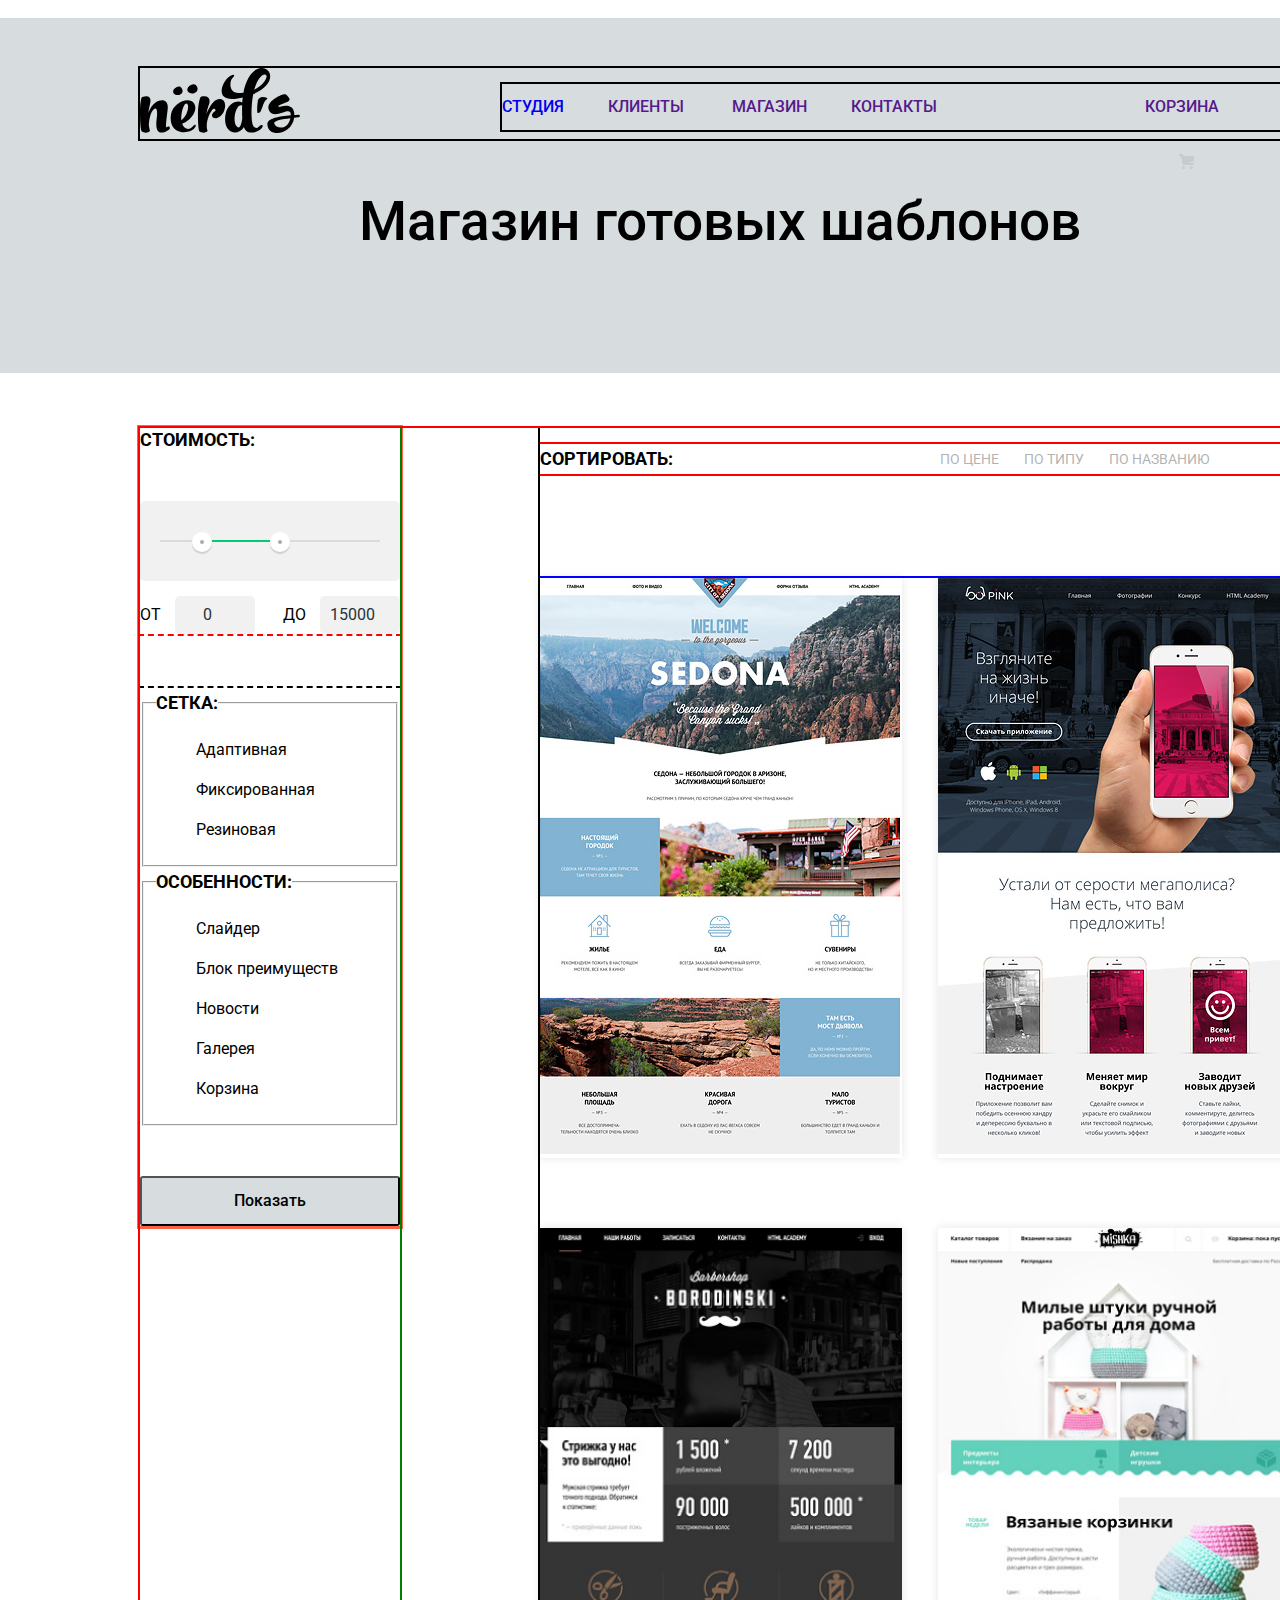
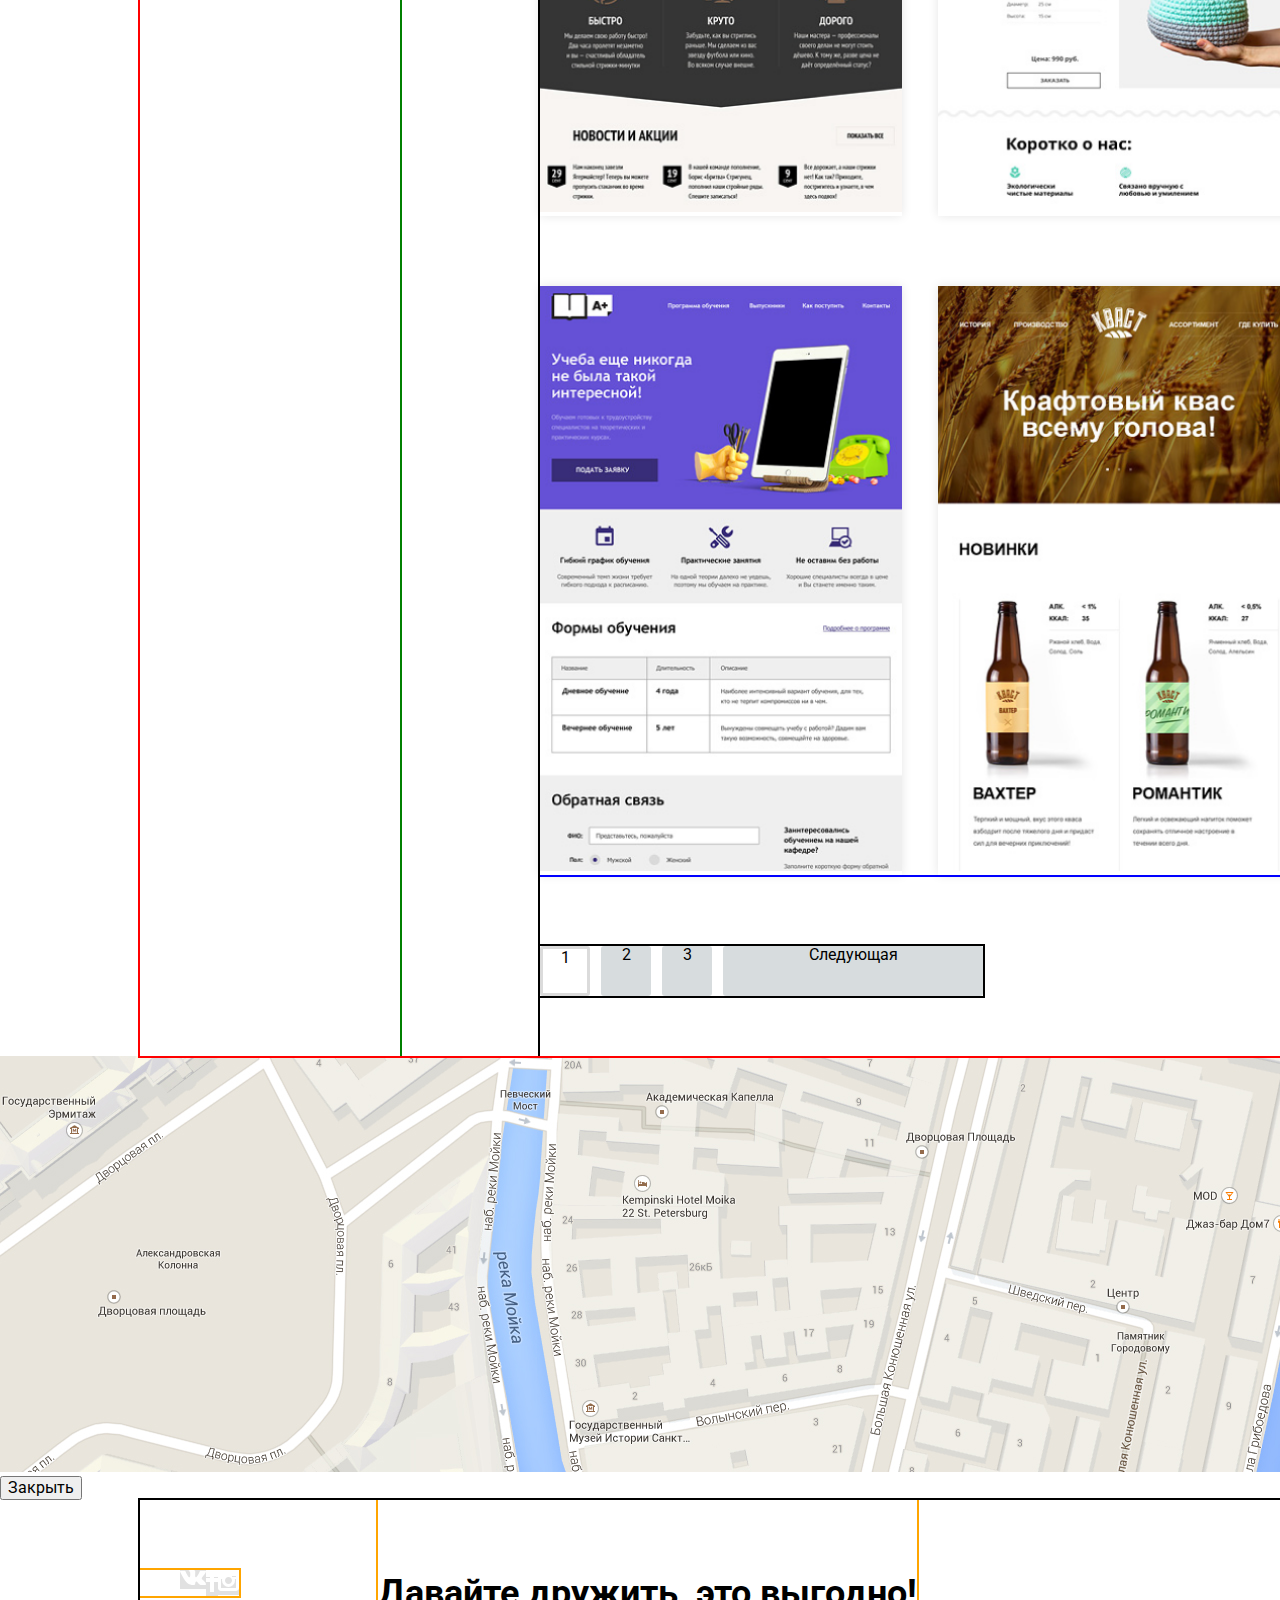
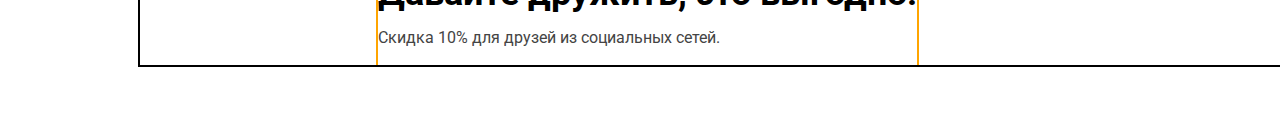
==== inner.html @ 13227fea "grids2906" ====
<!DOCTYPE html>
<html class="page" lang="ru">

<head>
  <meta charset="utf-8">
  <meta name="viewport" content="width=device-width, initial-scale=1">
  <title>HTML Academy: Nerds</title>
  <link href="https://fonts.googleapis.com/css2?family=Roboto+Condensed:ital,wght@0,300;0,700;1,300;1,700&display=swap" rel="stylesheet"> 
  <link href="https://fonts.googleapis.com/css2?family=Roboto+Condensed:ital,wght@0,300;0,700;1,300;1,700&family=Roboto:ital,wght@0,100;0,300;0,400;0,500;0,700;0,900;1,100;1,300;1,400;1,500;1,700;1,900&display=swap" rel="stylesheet"> 
  <link href="normalize.css/normalize.css" rel="stylesheet">
  <link href="css/style.css" rel="stylesheet">
</head>

<body class="page-body">
  <header class="inner-main-header">
    <nav class="main-navigation">
      <a class="logo">
        <img src="img/nerds-logo.svg" width="160px" height="65px" alt="Логотип Nerds">
      </a>
      <ul class="site-navigation">
        <li>
          <a href="#" class="main-menu-items">Студия</a>
        </li>
        <li>
          <a href="" class="main-menu-items margin44">Клиенты</a>
        </li>
        <li>
          <a href="" class="main-menu-items margin48">Магазин</a>
        </li>
        <li>
          <a href="" class="main-menu-items margin44">Контакты</a>
        </li>
        <li>
          <a href="" class="main-menu-items cart margin208">Корзина</a>
        </li>
      </ul>
    </nav>
    <p class="header-item">Магазин готовых шаблонов</p>
  </header>

  <main>
    <h1 class="visually-hidden">Каталог</h1>
    <div class="page-catalog">

      <section class="filter">

        <h2 class="visually-hidden">Фильтр</h2>

        <div class="filter-container">

          <div class="range-form">

            <form method="get" action="https://echo.htmlacademy.ru">
              <fieldset class="range-item">
                <legend>Стоимость:</legend>
                <div class="range-filter">
                  <div class="range-controls">
                    <div class="scale">
                      <div class="bar" style="
               width: 30%;
               margin-left: 20%
             "></div>
                    </div>
                    <div class="toggle toggle-min" tabindex="0" style="
             left: 20%
           "></div>
                    <div class="toggle toggle-max" tabindex="0" style="
             left: 50%
           "></div>
                  </div>
                  <div class="price-controls">
                    <label class="min-price">
                      от <input type="number" name="min-price" value="0">
                    </label>
                    <label class="max-price">
                      до <input type="number" name="max-price" value="15000">
                    </label>
                  </div>
                </div>
              </fieldset>
            </form>
          </div> <!-- range-form -->



          <div class="grid-features">
            <form action="https://echo.htmlacademy.ru" method="get">
              <fieldset>
                <legend class="filter-name">Сетка:</legend>
                <ul class="filter-list filter-list-radio">
                  <li class="filter-option">
                    <input type="radio" name="grid" value="adaptive" id="adaptive" class="filter-item filter-input-radio" checked>
                    <label for="adaptive">Адаптивная</label>
                  </li>
                  <li class="filter-option">
                    <input type="radio" name="grid" value="fixed" id="fixed" class="filter-item filter-input-radio">
                    <label for="fixed">Фиксированная</label>
                  </li>
                  <li class="filter-option">
                    <input type="radio" name="grid" value="liquid" id="liquid" class="filter-item filter-input-radio">
                    <label for="liquid">Резиновая</label>
                </ul>
              </fieldset>
              <fieldset>
                <legend class="filter-name">Особенности:</legend>
                <ul class="filter-list filter-list-checkbox">
                  <li class="filter-option">
                    <input type="checkbox" name="features" value="slider" id="slider" class="filter-item filter-input-checkbox" checked>
                    <label for="slider">Слайдер</label>
                  </li>
                  <li class="filter-option">
                    <input type="checkbox" name="features" value="array-of-benefits" id="array-of-benefits" class="filter-item filter-input-checkbox">
                    <label for="array-of-benefits">Блок преимуществ</label>
                  </li>
                  <li class="filter-option">
                    <input type="checkbox" name="features" value="news" id="news" class="filter-item filter-input-checkbox" checked>
                    <label for="news">Новости</label>
                  </li>
                  <li class="filter-option">
                    <input type="checkbox" name="features" value="gallery" id="gallery" class="filter-item filter-input-checkbox">
                    <label for="gallery">Галерея</label>
                  </li>
                  <li class="filter-option">
                    <input type="checkbox" name="features" value="cart" id="cart" class="filter-item filter-input-checkbox">
                    <label for="cart">Корзина</label>
                  </li>
                </ul>
              </fieldset>
              <button type="submit" class="filter-btn">Показать</button>
            </form>

          </div> <!-- grid-features -->


        </div> <!-- filter container -->

      </section> <!-- filter -->





      <section class="catalog-results">



        <ul class="sort-by">
          <li>
            <p class="sorting">Сортировать:</p>
          </li>
          <li><a class="sort-by-item">По цене</a></li>
          <li><a class="sort-by-item">По типу</a></li>
          <li><a class="sort-by-item">По названию</a></li>
        </ul>





        <ul class="catalog-list">
          <li class="catalog-item">
            <img src="img/img-sedona-catalog.png" width="360px" height="576px" alt="Логотип Sedona">
          </li>
          <li class="catalog-item">
            <img src="img/img-pink-catalog.png" width="358px" height="576px" alt="Логотип Pink">
          </li>
          <li class="catalog-item">
            <img src="img/img-barbershop-catalog.png" width="364px" height="582px" alt="Логотип Barbershop">
          </li>
          <li class="catalog-item">
            <img src="img/img-mishka-catalog.png" width="362px" height="580px" alt="Логотип Mishka">
          </li>
          <li class="catalog-item">
            <img src="img/img-aplus-catalog.png" width="364px" height="582px" alt="Логотип Aplus">
          </li>
          <li class="catalog-item">
            <img src="img/img-kvast-catalog.png" width="362px" height="580px" alt="Логотип Kvast">
          </li>
        </ul>






        <ul class="pagination-list">
          <li>
            <a href="#" class="pagination-item-current">1</a>
          </li>
          <li>
            <a href="#" class="pagination-item">2</a>
          </li>
          <li>
            <a href="#" class="pagination-item">3</a>
          </li>
          <li>
            <a href="#" class="pagination-item-next">Следующая</a>
          </li>
        </ul>



      </section> <!-- catalog results -->

    </div> <!-- page catalog -->



    <h2 class="visually-hidden">Как до нас добраться (карта)</h2>
    <img src="img/map 1.png" width="1440" height="416" alt="191186, Санкт-Петербург, ул. Б. Конюшенная ул., дом 19/8">
    <button type="button">Закрыть</button>
    </section>
  </main>
  <footer>
    <div class="container-footer">
      <div>
        <ul class="social-nets">
          <li>
            <a href="" class="social-button">
              <img src="img/vk-icon.svg" width="26px" height="15px" alt="VK">
            </a>
          </li>
          <li>
            <a href="" class="social-button">
              <img src="img/fb-icon.svg" width="12px" height="22px" alt="FB">
            </a>
          </li>
          <li>
            <a href="" class="social-button">
              <img src="img/insta-icon.svg" width="21px" height="21px" alt="INST">
            </a>
          </li>
        </ul>
      </div>
      <div class="promo-taglines">
        <p class="footer-tagline">Давайте дружить, это выгодно!</p>
        <p class="footer-promo">Скидка 10% для друзей из социальных сетей.</p>
      </div>
    </div>
  </footer>

  <!-- <div>
    <button type="button" class="close-btn">x</button>
    <form action="https://echo.htmlacademy.ru" method="post">
      <p class="appointment-item">
        <label for="name">Ваше имя:</label>
        <input type="text" id="name" name="name" placeholder="Имя Фамилия">
      </p>
      <p>
        <label for="email">Ваш e-mail:</label>
        <input type="email" id="email" name="email" placeholder="email@example.com">
      </p>
      <p>
        <label for="letter">Текст письма:</label>
        <textarea id="letter" name="letter" placeholder="В свободной форме" rows="5" cols="5"></textarea>
      </p>
      <button type="submit">Отправить</button>
    </form>
  </div> -->
</body>

</html>
---- css/style.css ----
:root {
  --basic-red: #FB565A;
  --red: #E74246;
  --dark-red: #D7373B;
  --basic-green: #00CA74;
  --green: #00BC6C;
  --dark-green: #00AA62;
  --basic-yellow: #EFC84A;
  --yellow: #EAB534;
  --dark-yellow: #E5A722;
  --white: #FFFFFF;
  --black: #000000;
  --antracit: #283136;
  --basic-grey: #EEEEEE;
  --grey: #DFDFDF;
  --basic-grey: #D7DCDE;
  --dark-grey: #D5D5D5;
  --telegrey: #888888;
  --light-grey: #E1E1E1;
  --silver: #B4B9BB;
  --super-grey: #DBDBDB;
  --dark-blue: #444444;
  --perlamutr: #A6A6A6;
}

body {
  min-width: 1280px;
  margin: 0;
  padding: 0;
  font-family: "Roboto", "Arial", sans-serif;
  font-size: 16px;
  line-height: 18px;
  color: var(--black);
  background-color: var(--white);
}

a {
  text-decoration: none;
}

img {
  max-width: 100%;
  height: auto;
}

footer {
  height: 217px;
  width: 1440px;
}

.page-body {
  min-height: 100%;
  display: grid;
  grid-template-rows: min-content 1fr min-content;
  align-content: start;
  outline: 2px solid green;
  ;
}

.main-header {
  background-color: var(--basic-grey);
  height: 114px;
}

.main-navigation {
  display: flex;
  outline: 2px solid black;
  margin-left: 140px;
  margin-top: 50px;
  max-width: 1160px;
}

.logo {
  width: 160px;
  height: 65px;
  align-self: flex-start;
}

.logo:active {
  opacity: 0.3;
}

.site-navigation {
  list-style: none;
  display: flex;
  width: 798px;
  margin-left: 202px;
  margin-bottom: 9px;
  outline: 2px solid black;
  padding: 0px;
}

.inner-main-header {
  background-color: var(--basic-grey);
  width: 1440px;
  height: 355px;
}

.main-menu-items {
  line-height: 30px;
  text-transform: uppercase;
  font-weight: 500;
  display: block;
  padding-top: 8px;
  padding-bottom: 8px;
}

.main-menu-items:hover {
  line-height: 30px;
  text-transform: uppercase;
  font-weight: 500;
  color: var(--basic-red);
}

.main-menu-items:active {
  line-height: 30px;
  text-transform: uppercase;
  font-weight: 500;
  opacity: 0.3;
}

.main-menu-current: {
  line-height: 30px;
  text-transform: uppercase;
  font-weight: 500;
  border-bottom: 2px solid var(--basic-red);
}

.about-company-btn {
  text-align: center;
  display: inline-block;
  width: 240px;
  height: 50px;
  text-transform: uppercase;
  color: var(--white);
  background: var(--basic-red);
  border-radius: 3px;
}

.about-company-btn:hover {
  background: var(--red);
}

.about-company-btn:active {
  background: var(--dark-red);
}

.main-wrapper {
  background-color: var(--basic-grey);
}

.principle-description {
  outline: 1px solid red;
}

.company-slider {
  background: var(--basic-grey);
  display: flex;
  justify-content: space-between;
  outline: 2px solid green;
  margin-left: 140px;
  max-width: 1160px;
}

.products {
  max-width: 1160px;
  margin-left: 140px;
  margin-top: 80px;
}

.product-list {
  display: grid;
  grid-template-columns: 1fr 1fr 1fr;
  list-style: none;
  column-gap: 100px;
  outline: 1px solid red;
  padding: 0px;
}

.product-item {
  display: flex;
  flex-direction: column;
  outline: 1px solid blue;
  max-width: 300px;
}

.order-site-btn {
  display: inline-block;
  width: 160px;
  height: 50px;
  text-align: center;
  text-transform: uppercase;
  color: var(--white);
  background: var(--basic-red);
  border-radius: 3px;
}

.order-site-btn:hover {
  background: var(--red);
}

.order-site-btn:active {
  background: var(--dark-red);
}

.order-application-btn {
  display: inline-block;
  width: 160px;
  height: 50px;
  text-align: center;
  text-transform: uppercase;
  color: var(--white);
  background: var(--basic-green);
  border-radius: 3px;
}

.order-application-btn:hover {
  background: var(--green);
}

.order-application-btn:active {
  background: var(--dark-green);
}

.order-presentation-btn {
  display: inline-block;
  width: 160px;
  height: 50px;
  text-align: center;
  text-transform: uppercase;
  color: var(--white);
  background: var(--basic-yellow);
  border-radius: 3px;
}

.order-presentation-btn:hover {
  background: var(--yellow);
}

.order-presentation-btn:active {
  background: var(--dark-yellow);
}

.social-button {
  width: 181px;
  height: 181px;
  background: var(--light-grey);
}

.social-button:hover {
  background: var(--red);
}

.social-button:active {
  background: var(--dark-red);
}

.close-btn {
  background: var(--basic-red);
  opacity: 0.6;
}

.close-btn:hover {
  background: var(--basic-red);
}

.close-btn:active {
  background: var(--basic-red);
  opacity: 0.3;
}

.appointment-item input {
  background-color: var(--white);
  border: 2px solid var(--basic-grey);
  border-radius: 3px;
}

.appointment-item input:hover {
  border-color: var(--silver);
}

.appointment-item input:focus {
  border-color: var(--black);
}

.appointment-item input:invalid {
  border-color: var(--red);
  color: var(--red);
}

.filter-btn {
  background-color: var(--basic-grey);
  border-radius: 3px;
  display: inline-block;
  width: 260px;
  height: 50px;
  margin-top: 50px;
  border-radius: 3px;
  font-weight: 500;
  font-size: 16px;
  line-height: 18px;
}

.filter-btn:hover {
  background-color: var(--grey);
  border-radius: 3px;
}

.filter-btn:active {
  background-color: var(--dark-grey);
  border-radius: 3px;
  opacity: 0.3;
}

.filter-item {
  font-size: 16px;
  line-height: 20px;
  color: var(--antracit);
  opacity: 0.6;
  display: none;
}

.filter-item:hover {
  color: var(--antracit);
}

/* когда заблокировано поле */
.filter-item:invalid {
  color: var(--antracit);
  opacity: 0.3;
}

.pagination-list {
  list-style: none;
  display: flex;
  width: 443px;
  outline: 2px solid black;
  padding: 0px;
  margin-bottom: 60px;
}

.pagination-item-current {
  background-color: var(--white);
  border: 3px solid var(--super-grey);
  border-radius: 3px;
  display: inline-block;
  width: 44px;
  height: 44px;
  margin-right: 11px;
  color: var(--black);
  text-align: center;
}

.pagination-item {
  background-color: var(--basic-grey);
  border-radius: 3px;
  display: inline-block;
  width: 50px;
  height: 50px;
  margin-right: 11px;
  color: var(--black);
  text-align: center;
}

.pagination-item-next {
  background-color: var(--basic-grey);
  border-radius: 3px;
  display: inline-block;
  height: 50px;
  width: 260px;
  color: var(--black);
  text-align: center;
}

.pagination-item-next:hover {
  background-color: var(--grey);
  border-radius: 3px;
}

.pagination-item-next:active {
  background-color: var(--dark-grey);
  border-radius: 3px;
  opacity: 0.3;
}

.pagination-item:hover {
  background-color: var(--grey);
  border-radius: 3px;
}

.pagination-item:active {
  background-color: var(--dark-grey);
  border-radius: 3px;
  opacity: 0.3;
}

.sort-by {
  list-style: none;
  display: flex;
  height: 30px;
  align-items: center;
  outline: 2px solid red;
  padding: 0px;
  margin-bottom: 88px;
  width: 760px;
}

.sort-by li:nth-of-type(2) {
  margin-left: 266px;
  margin-right: 25px;
}

.sort-by li:nth-of-type(3) {
  margin-right: 25px;
}

.sorting {
  display: inline-block;
  font-weight: bold;
  font-size: 18px;
  line-height: 30px;
  display: inline-block;
  text-transform: uppercase;
  width: 134px;
  height: 30px;
  vertical-align: center;
}

.sort-by-item {
  font-size: 14px;
  line-height: 18px;
  text-transform: uppercase;
  opacity: 0.3;
  display: inline-block;
}

.sort-by-item:hover {
  opacity: 0.6;
}

.sort-by-item:active {
  opacity: 0;
}

.visually-hidden {
  display: none;
}

.principles {
  font-weight: 500;
  font-size: 55px;
  line-height: 55px;
}

.tagline {
  color: var(--antracit);
  font-size: 16px;
  line-height: 40px;
}

.product-type {
  font-weight: bold;
  font-size: 24px;
  line-height: 30px;
  text-transform: uppercase;
}

.about-company {
  font-weight: 500;
  font-size: 45px;
  line-height: 45px;
  margin-top: 34px;
  margin-bottom: 32px;
}

.services {
  font-weight: bold;
  font-size: 16px;
  line-height: 24px;
  text-transform: uppercase;
  margin-top: 40px;
  margin-bottom: 23px;
}

.approach {
  font-weight: bold;
  font-size: 16px;
  line-height: 24px;
  text-transform: uppercase;
  text-align: center;
  margin-top: 37px;
  margin-bottom: 31px;
}

.figure {
  font-weight: bold;
  font-size: 45px;
  line-height: 64px;
}

.percent {
  font-weight: bold;
  font-size: 26px;
  line-height: 40px;
}

.footer-tagline {
  font-weight: bold;
  font-size: 36px;
  line-height: 36px;
  margin-top: 75px;
  margin-bottom: 8px;
}

.footer-promo {
  color: var(--dark-blue);
  font-size: 16px;
  line-height: 22px;
}

.header-item {
  font-weight: 500;
  font-size: 55px;
  line-height: 55px;
  text-align: center;
  margin-bottom: 108px;
}

.filter-name {
  font-weight: bold;
  font-size: 18px;
  line-height: 30px;
  text-transform: uppercase;
}

.margin44 {
  margin-left: 44px;
}

.margin48 {
  margin-left: 48px;
}

.cart {
  margin-left: 208px;
  position: relative;
}

.cart::before {
  content: url("../img/cart-icon.svg");
  position: absolute;
  width: 15px;
  height: 15px;
  background-repeat: no-repeat;
  background-position: 0 0;
  /* background: var(--perlamutr); */
  top: 65px;
  right: 25px;
  opacity: 0.3;
}

.index-columns {
  display: grid;
  list-style: none;
  column-gap: 149px;
  grid-template-columns: 651px 360px;
  outline: 2px solid black;
  margin-left: 140px;
  margin-top: 121px;
  width: 1160px;
  height: 486px;
}

.company-data {
  outline: 2px solid black;
}

.approach {
  font-weight: bold;
  font-size: 16px;
  line-height: 24px;
  text-transform: uppercase;
  text-align: center;
  margin-top: 37px;
  margin-bottom: 31px;
}

.feature-items {
  display: flex;
  justify-content: space-between;
  list-style: none;
  outline: 2px solid orange;
  padding: 0px;
}

.approach-items {
  display: flex;
  flex-direction: column;
  text-align: left;
  color: var(--antracit);
  font-size: 16px;
  line-height: 18px;
  outline: 2px solid brown;
}

.percent {
  vertical-align: top;
}

.tagline-list {
  list-style: none;
}

.logo-list {
  list-style: none;
  display: grid;
  grid-template-columns: 279px 298px 298px 279px;
  margin-left: 140px;
  margin-bottom: 80px;
  max-width: 1160px;
  height: 180px;
  outline: 2px solid red;
  padding: 0px;
}

.academy-logo {
  margin-top: 63px;
  margin-left: 32px;
}

.barbershop-logo {
  margin-top: 46px;
  margin-left: 95px;
}

.pink-logo {
  margin-top: 65px;
  margin-left: 104px;
}

.mishka-logo {
  margin-top: 52px;
  margin-left: 120px;
}

.container-footer {
  display: flex;
  outline: 2px solid black;
  margin-left: 140px;
  align-items: center;
}

.social-nets {
  display: flex;
  list-style: none;
  outline: 2px solid orange;
  justify-content: flex-start;
}

.promo-taglines {
  outline: 2px solid orange;
  margin-left: 139px;
}

.slider-list {
  list-style: none;
}

.page-catalog {
  display: grid;
  grid-template-columns: 260px 1fr;
  column-gap: 140px;
  outline: 2px solid red;
  margin-left: 140px;
  margin-top: 55px;
  width: 1160px;
}

.filter {
  outline: 2px solid green;
}

.filter-container {
  outline: 3px solid tomato;
  display: flex;
  flex-direction: column;
}

.catalog-results {
  outline: 2px solid black;
  display: flex;
  flex-direction: column;
  padding: 0px;
}

.catalog-list {
  list-style: none;
  display: grid;
  grid-template-columns: 362px 362px;
  column-gap: 36px;
  row-gap: 70px;
  outline: 2px solid blue;
  padding: 0px;
  width: 760px;
  margin-bottom: 55px;
}

.catalog-item {
  background-color: var(--basic-extra-light);
  box-shadow: 0 0 10px rgba(0, 0, 0, 0.1)
}

.range-item {
  margin: 0;
  padding: 0;
  border: none;
  /* Для демонстрации
  width: 260px;
  margin: 50px auto;  */
}

.range-filter {
  width: 260px;
  margin-top: 49px;
}

.range-item legend {
  font-size: 18px;
  line-height: 24px;
  text-transform: uppercase;
  font-weight: 700;
}

.range-controls {
  position: relative;
  height: 41px;
  margin-bottom: 15px;
  padding-top: 39px;
  padding-right: 20px;
  padding-left: 20px;
  background-color: #f1f1f1;
  border-radius: 5px;
}

.scale {
  height: 2px;
  background: #d7dcde;
}

.bar {
  width: 70%;
  height: 2px;
  background: #00ca74;
}

.toggle {
  position: absolute;
  top: 31px;
  left: 0;
  width: 4px;
  height: 4px;
  padding: 0;
  border: 8px solid #ffffff;
  background-color: #ababab;
  border-radius: 50%;
  box-shadow: 0 2px 1px 0 #cfcfcf;
  cursor: pointer;
}

.toggle-min {
  left: 18px;
}

.toggle-max {
  left: 160px;
}

.price-controls {
  display: flex;
  justify-content: space-between;
}

.price-controls label {
  text-transform: uppercase;
  font-family: "Roboto", "Arial", sans-serif;
  font-size: 16px;
}

.price-controls input {
  width: 60px;
  padding: 10px;
  margin-left: 10px;
  text-align: center;
  color: #283136;
  border: none;
  border-radius: 5px;
  background: #f1f1f1;
  font-family: inherit;
  font-size: inherit;
}

.filter-list {
  list-style: none;
  /* outline: 1px solid red; */
  line-height: 19px;
}

.filter-list-radio {
  display: flex;
  flex-direction: column;
  justify-content: space-between;
  width: 149px;
  height: 99px;
}

.filter-list-checkbox {
  display: flex;
  flex-direction: column;
  justify-content: space-between;
  width: 172px;
  height: 179px;
}

.filter-option label {
  position: relative;
  display: block;
  cursor: pointer;
}

.filter-input-checkbox+label::before {
  background-image: url("img/checkbox-off.svg");
  position: absolute;
  top: 4px;
  left: -13px;
  width: 23px;
  height: 23px;
}

.filter-input-checkbox:checked+label::before {
  background-image: url("img/checkbox-on.svg");
  position: absolute;
  top: 4px;
  left: -13px;
  width: 23px;
  height: 23px;
}

.filter-input-radio+label::before {
  background-image: url("img/radio-off.svg");
  position: absolute;
  top: 4px;
  left: -13px;
  width: 23px;
  height: 23px;
}

.filter-input-radio:checked+label::before {
  background-image: url("img/radio-on.svg");
  position: absolute;
  top: 4px;
  left: -13px;
  width: 23px;
  height: 23px;
}

.values {
  color: var(--antracit);
  font-size: 16px;
  line-height: 24px;
}

.range-form {
  outline: 2px dashed red;
  margin-bottom: 54px;
}

.grid-features {
  outline: 2px dashed black;
}
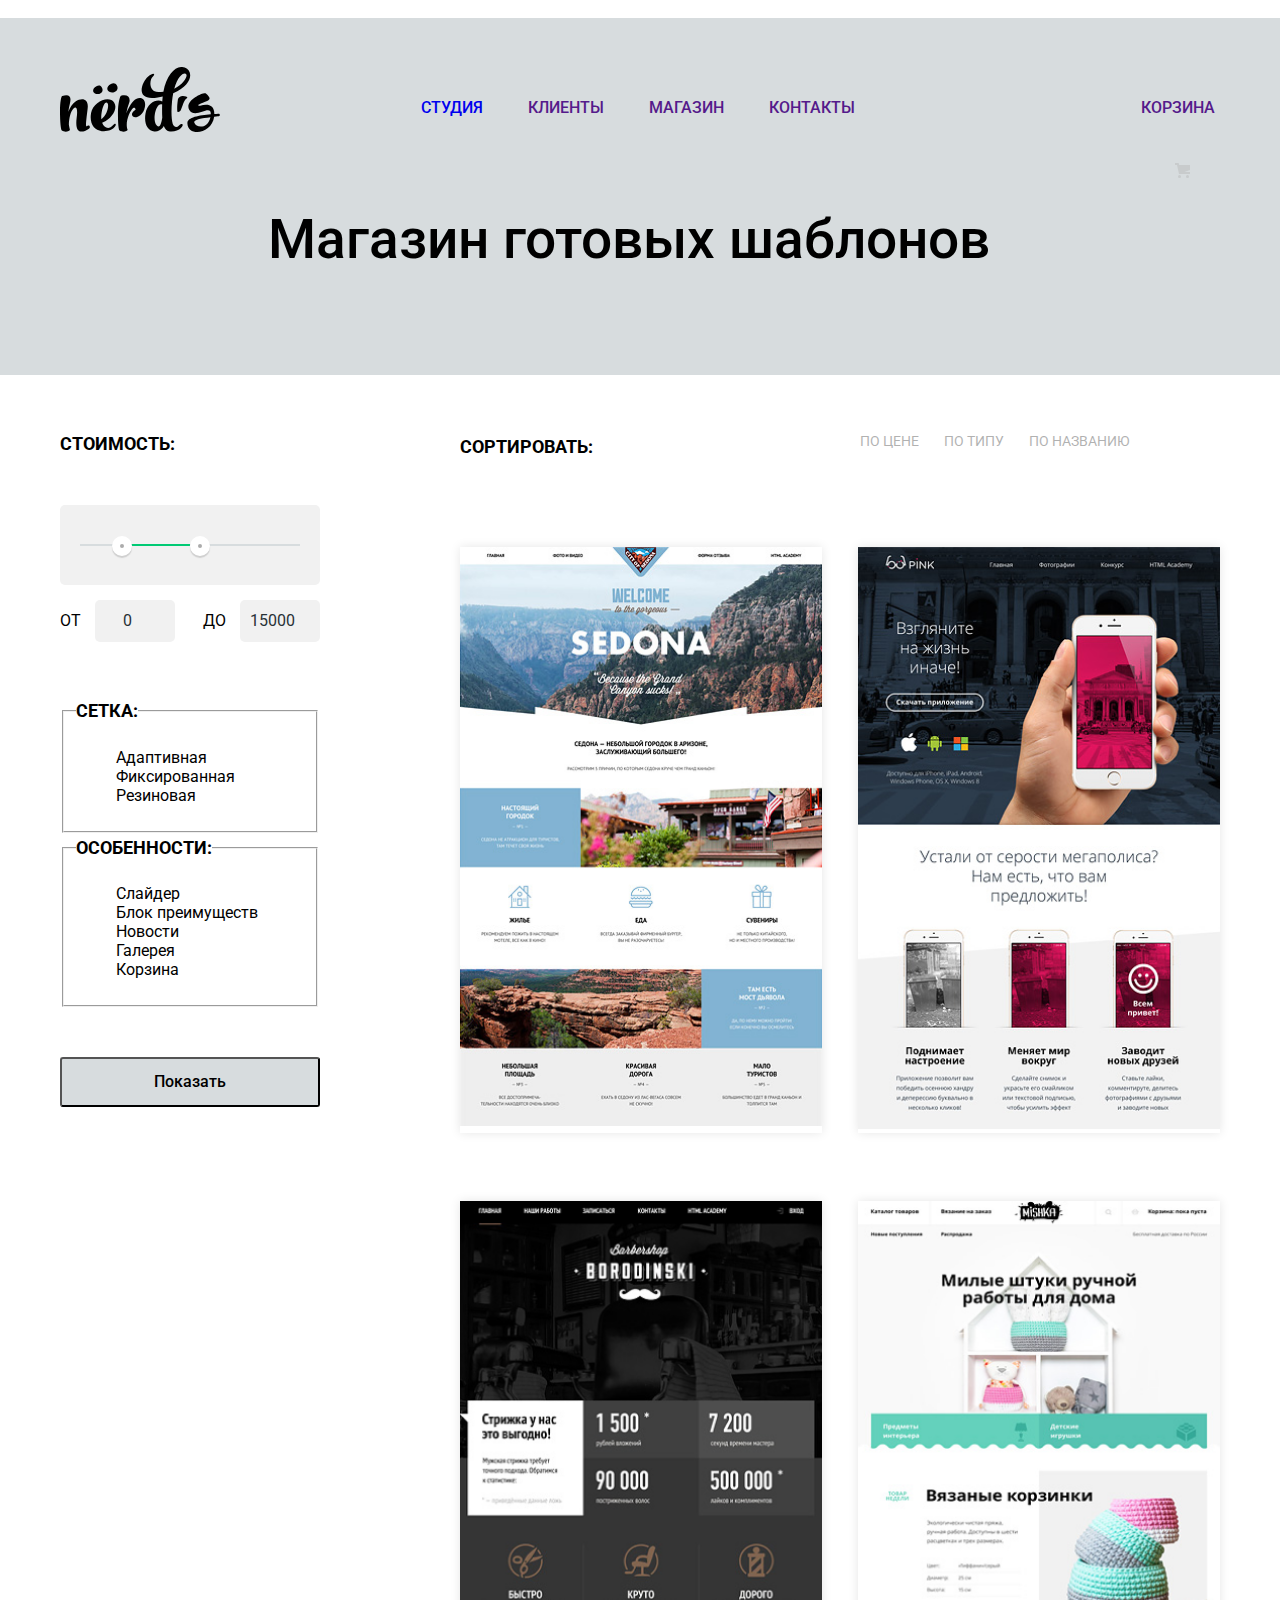
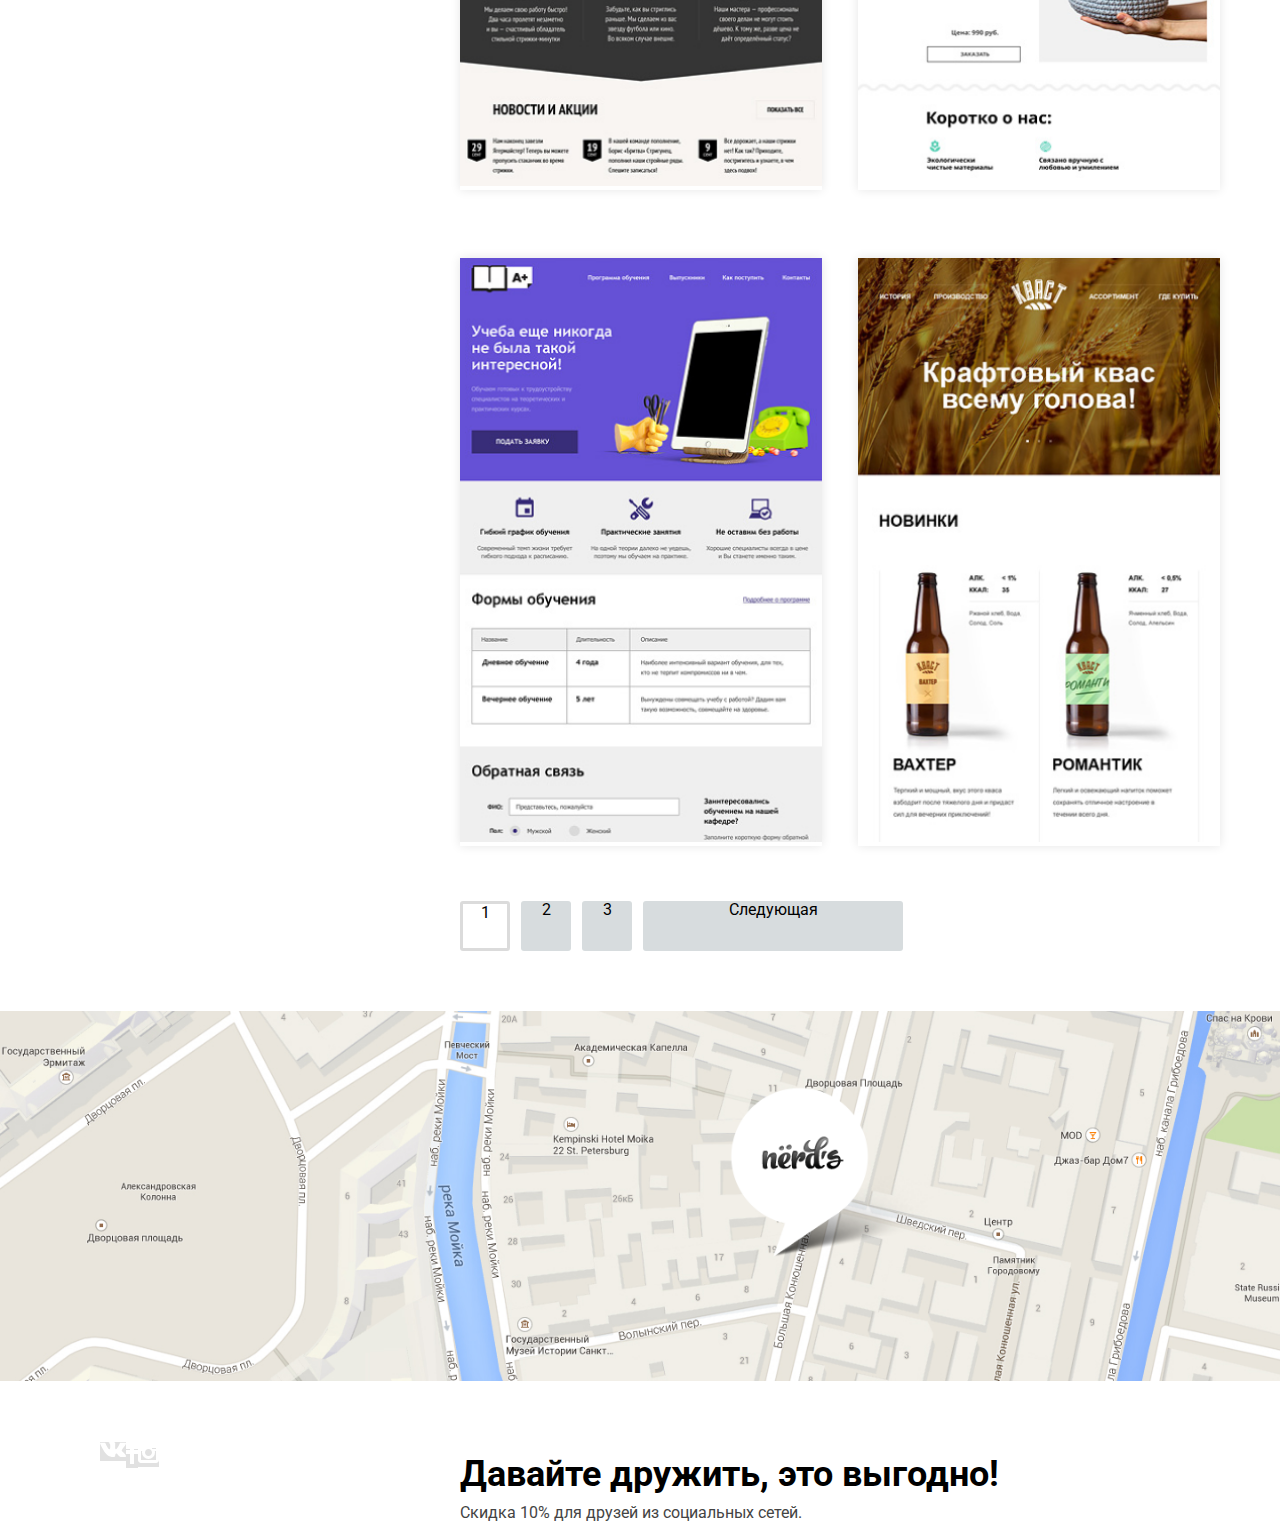
==== commit a3aa2bab: "06.07.20" ====
--- a/inner.html
+++ b/inner.html
@@ -5,241 +5,250 @@
   <meta charset="utf-8">
   <meta name="viewport" content="width=device-width, initial-scale=1">
   <title>HTML Academy: Nerds</title>
-  <link href="https://fonts.googleapis.com/css2?family=Roboto+Condensed:ital,wght@0,300;0,700;1,300;1,700&display=swap" rel="stylesheet"> 
-  <link href="https://fonts.googleapis.com/css2?family=Roboto+Condensed:ital,wght@0,300;0,700;1,300;1,700&family=Roboto:ital,wght@0,100;0,300;0,400;0,500;0,700;0,900;1,100;1,300;1,400;1,500;1,700;1,900&display=swap" rel="stylesheet"> 
-  <link href="normalize.css/normalize.css" rel="stylesheet">
+  <link href="https://fonts.googleapis.com/css2?family=Roboto:wght@400;500;700&display=swap" rel="stylesheet"> 
+  <link href="css/normalize.css" rel="stylesheet">
   <link href="css/style.css" rel="stylesheet">
 </head>
 
-<body class="page-body">
-  <header class="inner-main-header">
-    <nav class="main-navigation">
-      <a class="logo">
-        <img src="img/nerds-logo.svg" width="160px" height="65px" alt="Логотип Nerds">
-      </a>
-      <ul class="site-navigation">
-        <li>
-          <a href="#" class="main-menu-items">Студия</a>
-        </li>
-        <li>
-          <a href="" class="main-menu-items margin44">Клиенты</a>
-        </li>
-        <li>
-          <a href="" class="main-menu-items margin48">Магазин</a>
-        </li>
-        <li>
-          <a href="" class="main-menu-items margin44">Контакты</a>
-        </li>
-        <li>
-          <a href="" class="main-menu-items cart margin208">Корзина</a>
-        </li>
-      </ul>
-    </nav>
-    <p class="header-item">Магазин готовых шаблонов</p>
-  </header>
-
-  <main>
-    <h1 class="visually-hidden">Каталог</h1>
-    <div class="page-catalog">
-
-      <section class="filter">
-
-        <h2 class="visually-hidden">Фильтр</h2>
-
-        <div class="filter-container">
-
-          <div class="range-form">
-
-            <form method="get" action="https://echo.htmlacademy.ru">
-              <fieldset class="range-item">
-                <legend>Стоимость:</legend>
-                <div class="range-filter">
-                  <div class="range-controls">
-                    <div class="scale">
-                      <div class="bar" style="
+<body>
+  <div class="page-body">
+
+
+    <header class="inner-main-header">
+      <div class="width-wrapper">
+
+        <nav class="main-navigation">
+          <a class="logo">
+            <img src="img/nerds-logo.svg" width="160" height="65" alt="Логотип Nerds">
+          </a>
+          <ul class="site-navigation">
+            <li>
+              <a href="#" class="main-menu-items">Студия</a>
+            </li>
+            <li>
+              <a href="" class="main-menu-items">Клиенты</a>
+            </li>
+            <li>
+              <a href="" class="main-menu-items">Магазин</a>
+            </li>
+            <li>
+              <a href="" class="main-menu-items contacts">Контакты</a>
+            </li>
+            <li>
+              <a href="" class="main-menu-items cart">Корзина</a>
+            </li>
+          </ul>
+        </nav>
+        <p class="header-item">Магазин готовых шаблонов</p>
+
+      </div> <!-- width-wrapper -->
+    </header>
+
+    <main>
+      <h1 class="visually-hidden">Каталог</h1>
+      <div class="page-catalog">
+
+        <section class="filter">
+
+          <h2 class="visually-hidden">Фильтр</h2>
+
+          <div class="filter-container">
+
+            <div class="range-form">
+
+              <form method="get" action="https://echo.htmlacademy.ru">
+                <fieldset class="range-item">
+                  <legend>Стоимость:</legend>
+                  <div class="range-filter">
+                    <div class="range-controls">
+                      <div class="scale">
+                        <div class="bar" style="
                width: 30%;
                margin-left: 20%
              "></div>
-                    </div>
-                    <div class="toggle toggle-min" tabindex="0" style="
+                      </div>
+                      <div class="toggle toggle-min" tabindex="0" style="
              left: 20%
            "></div>
-                    <div class="toggle toggle-max" tabindex="0" style="
+                      <div class="toggle toggle-max" tabindex="0" style="
              left: 50%
            "></div>
+                    </div>
+                    <div class="price-controls">
+                      <label class="min-price">
+                        от <input type="number" name="min-price" value="0">
+                      </label>
+                      <label class="max-price">
+                        до <input type="number" name="max-price" value="15000">
+                      </label>
+                    </div>
                   </div>
-                  <div class="price-controls">
-                    <label class="min-price">
-                      от <input type="number" name="min-price" value="0">
-                    </label>
-                    <label class="max-price">
-                      до <input type="number" name="max-price" value="15000">
-                    </label>
-                  </div>
-                </div>
-              </fieldset>
-            </form>
-          </div> <!-- range-form -->
-
-
-
-          <div class="grid-features">
-            <form action="https://echo.htmlacademy.ru" method="get">
-              <fieldset>
-                <legend class="filter-name">Сетка:</legend>
-                <ul class="filter-list filter-list-radio">
-                  <li class="filter-option">
-                    <input type="radio" name="grid" value="adaptive" id="adaptive" class="filter-item filter-input-radio" checked>
-                    <label for="adaptive">Адаптивная</label>
-                  </li>
-                  <li class="filter-option">
-                    <input type="radio" name="grid" value="fixed" id="fixed" class="filter-item filter-input-radio">
-                    <label for="fixed">Фиксированная</label>
-                  </li>
-                  <li class="filter-option">
-                    <input type="radio" name="grid" value="liquid" id="liquid" class="filter-item filter-input-radio">
-                    <label for="liquid">Резиновая</label>
-                </ul>
-              </fieldset>
-              <fieldset>
-                <legend class="filter-name">Особенности:</legend>
-                <ul class="filter-list filter-list-checkbox">
-                  <li class="filter-option">
-                    <input type="checkbox" name="features" value="slider" id="slider" class="filter-item filter-input-checkbox" checked>
-                    <label for="slider">Слайдер</label>
-                  </li>
-                  <li class="filter-option">
-                    <input type="checkbox" name="features" value="array-of-benefits" id="array-of-benefits" class="filter-item filter-input-checkbox">
-                    <label for="array-of-benefits">Блок преимуществ</label>
-                  </li>
-                  <li class="filter-option">
-                    <input type="checkbox" name="features" value="news" id="news" class="filter-item filter-input-checkbox" checked>
-                    <label for="news">Новости</label>
-                  </li>
-                  <li class="filter-option">
-                    <input type="checkbox" name="features" value="gallery" id="gallery" class="filter-item filter-input-checkbox">
-                    <label for="gallery">Галерея</label>
-                  </li>
-                  <li class="filter-option">
-                    <input type="checkbox" name="features" value="cart" id="cart" class="filter-item filter-input-checkbox">
-                    <label for="cart">Корзина</label>
-                  </li>
-                </ul>
-              </fieldset>
-              <button type="submit" class="filter-btn">Показать</button>
-            </form>
-
-          </div> <!-- grid-features -->
-
-
-        </div> <!-- filter container -->
-
-      </section> <!-- filter -->
-
-
-
-
-
-      <section class="catalog-results">
-
-
-
-        <ul class="sort-by">
-          <li>
-            <p class="sorting">Сортировать:</p>
-          </li>
-          <li><a class="sort-by-item">По цене</a></li>
-          <li><a class="sort-by-item">По типу</a></li>
-          <li><a class="sort-by-item">По названию</a></li>
-        </ul>
-
-
-
-
-
-        <ul class="catalog-list">
-          <li class="catalog-item">
-            <img src="img/img-sedona-catalog.png" width="360px" height="576px" alt="Логотип Sedona">
-          </li>
-          <li class="catalog-item">
-            <img src="img/img-pink-catalog.png" width="358px" height="576px" alt="Логотип Pink">
-          </li>
-          <li class="catalog-item">
-            <img src="img/img-barbershop-catalog.png" width="364px" height="582px" alt="Логотип Barbershop">
-          </li>
-          <li class="catalog-item">
-            <img src="img/img-mishka-catalog.png" width="362px" height="580px" alt="Логотип Mishka">
-          </li>
-          <li class="catalog-item">
-            <img src="img/img-aplus-catalog.png" width="364px" height="582px" alt="Логотип Aplus">
-          </li>
-          <li class="catalog-item">
-            <img src="img/img-kvast-catalog.png" width="362px" height="580px" alt="Логотип Kvast">
-          </li>
-        </ul>
-
-
-
-
-
-
-        <ul class="pagination-list">
-          <li>
-            <a href="#" class="pagination-item-current">1</a>
-          </li>
-          <li>
-            <a href="#" class="pagination-item">2</a>
-          </li>
-          <li>
-            <a href="#" class="pagination-item">3</a>
-          </li>
-          <li>
-            <a href="#" class="pagination-item-next">Следующая</a>
-          </li>
-        </ul>
-
-
-
-      </section> <!-- catalog results -->
-
-    </div> <!-- page catalog -->
-
-
-
-    <h2 class="visually-hidden">Как до нас добраться (карта)</h2>
-    <img src="img/map 1.png" width="1440" height="416" alt="191186, Санкт-Петербург, ул. Б. Конюшенная ул., дом 19/8">
-    <button type="button">Закрыть</button>
-    </section>
-  </main>
-  <footer>
-    <div class="container-footer">
-      <div>
-        <ul class="social-nets">
-          <li>
-            <a href="" class="social-button">
-              <img src="img/vk-icon.svg" width="26px" height="15px" alt="VK">
-            </a>
-          </li>
-          <li>
-            <a href="" class="social-button">
-              <img src="img/fb-icon.svg" width="12px" height="22px" alt="FB">
-            </a>
-          </li>
-          <li>
-            <a href="" class="social-button">
-              <img src="img/insta-icon.svg" width="21px" height="21px" alt="INST">
-            </a>
-          </li>
-        </ul>
-      </div>
-      <div class="promo-taglines">
-        <p class="footer-tagline">Давайте дружить, это выгодно!</p>
-        <p class="footer-promo">Скидка 10% для друзей из социальных сетей.</p>
-      </div>
-    </div>
-  </footer>
-
-  <!-- <div>
+                </fieldset>
+              </form>
+            </div> <!-- range-form -->
+
+
+
+            <div class="grid-features">
+              <form action="https://echo.htmlacademy.ru" method="get">
+                <fieldset>
+                  <legend class="filter-name">Сетка:</legend>
+                  <ul class="filter-list filter-list-radio">
+                    <li class="filter-option">
+                      <input type="radio" name="grid" value="adaptive" id="adaptive" class="filter-item filter-input-radio" checked>
+                      <label for="adaptive">Адаптивная</label>
+                    </li>
+                    <li class="filter-option">
+                      <input type="radio" name="grid" value="fixed" id="fixed" class="filter-item filter-input-radio">
+                      <label for="fixed">Фиксированная</label>
+                    </li>
+                    <li class="filter-option">
+                      <input type="radio" name="grid" value="liquid" id="liquid" class="filter-item filter-input-radio">
+                      <label for="liquid">Резиновая</label>
+                  </ul>
+                </fieldset>
+                <fieldset>
+                  <legend class="filter-name">Особенности:</legend>
+                  <ul class="filter-list filter-list-checkbox">
+                    <li class="filter-option">
+                      <input type="checkbox" name="features" value="slider" id="slider" class="filter-item filter-input-checkbox" checked>
+                      <label for="slider">Слайдер</label>
+                    </li>
+                    <li class="filter-option">
+                      <input type="checkbox" name="features" value="array-of-benefits" id="array-of-benefits" class="filter-item filter-input-checkbox">
+                      <label for="array-of-benefits">Блок преимуществ</label>
+                    </li>
+                    <li class="filter-option">
+                      <input type="checkbox" name="features" value="news" id="news" class="filter-item filter-input-checkbox" checked>
+                      <label for="news">Новости</label>
+                    </li>
+                    <li class="filter-option">
+                      <input type="checkbox" name="features" value="gallery" id="gallery" class="filter-item filter-input-checkbox">
+                      <label for="gallery">Галерея</label>
+                    </li>
+                    <li class="filter-option">
+                      <input type="checkbox" name="features" value="cart" id="cart" class="filter-item filter-input-checkbox">
+                      <label for="cart">Корзина</label>
+                    </li>
+                  </ul>
+                </fieldset>
+                <button type="submit" class="filter-btn">Показать</button>
+              </form>
+
+            </div> <!-- grid-features -->
+
+
+          </div> <!-- filter container -->
+
+        </section> <!-- filter -->
+
+
+
+
+
+        <section class="catalog-results">
+
+
+
+          <ul class="sort-by">
+            <li>
+              <p class="sorting">Сортировать:</p>
+            </li>
+            <li><a class="sort-by-item">По цене</a></li>
+            <li><a class="sort-by-item">По типу</a></li>
+            <li><a class="sort-by-item">По названию</a></li>
+          </ul>
+
+
+
+
+
+          <ul class="catalog-list">
+            <li class="catalog-item">
+              <img src="img/img-sedona-catalog.png" width="100%" height="576" alt="Логотип Sedona">
+            </li>
+            <li class="catalog-item">
+              <img src="img/img-pink-catalog.png" width="100%" height="576" alt="Логотип Pink">
+            </li>
+            <li class="catalog-item">
+              <img src="img/img-barbershop-catalog.png" width="100%" height="582" alt="Логотип Barbershop">
+            </li>
+            <li class="catalog-item">
+              <img src="img/img-mishka-catalog.png" width="100%" height="580" alt="Логотип Mishka">
+            </li>
+            <li class="catalog-item">
+              <img src="img/img-aplus-catalog.png" width="100%" height="582" alt="Логотип Aplus">
+            </li>
+            <li class="catalog-item">
+              <img src="img/img-kvast-catalog.png" width="100%" height="580" alt="Логотип Kvast">
+            </li>
+          </ul>
+
+
+
+
+
+
+          <ul class="pagination-list">
+            <li>
+              <a href="#" class="pagination-item-current">1</a>
+            </li>
+            <li>
+              <a href="#" class="pagination-item">2</a>
+            </li>
+            <li>
+              <a href="#" class="pagination-item">3</a>
+            </li>
+            <li>
+              <a href="#" class="pagination-item-next">Следующая</a>
+            </li>
+          </ul>
+
+
+
+        </section> <!-- catalog results -->
+
+      </div> <!-- page catalog -->
+
+
+      <section>
+        <h2 class="visually-hidden">Как до нас добраться (карта)</h2>
+        <img src="img/group-map.png" width="1440" height="416" alt="191186, Санкт-Петербург, ул. Б. Конюшенная ул., дом 19/8">
+        <button type="button" class="visually-hidden">Закрыть</button>
+      </section>
+
+    </main>
+    <footer>
+      <div class="container-footer">
+        <div>
+          <ul class="social-nets">
+            <li>
+              <a href="" class="social-button">
+                <img src="img/vk-icon.svg" width="26" height="15" alt="VK">
+              </a>
+            </li>
+            <li>
+              <a href="" class="social-button">
+                <img src="img/fb-icon.svg" width="12" height="22" alt="FB">
+              </a>
+            </li>
+            <li>
+              <a href="" class="social-button">
+                <img src="img/insta-icon.svg" width="21" height="21" alt="INST">
+              </a>
+            </li>
+          </ul>
+        </div>
+
+        <div class="promo-taglines">
+          <p class="footer-tagline">Давайте дружить, это выгодно!</p>
+          <p class="footer-promo">Скидка 10% для друзей из социальных сетей.</p>
+        </div>
+
+      </div> <!-- container-footer   -->
+    </footer>
+
+    <!-- <div>
     <button type="button" class="close-btn">x</button>
     <form action="https://echo.htmlacademy.ru" method="post">
       <p class="appointment-item">
@@ -257,6 +266,8 @@
       <button type="submit">Отправить</button>
     </form>
   </div> -->
+
+  </div> <!-- class="page-body" -->
 </body>
 
 </html>--- a/css/style.css
+++ b/css/style.css
@@ -43,37 +43,37 @@
   height: auto;
 }
 
-footer {
-  height: 217px;
-  width: 1440px;
-}
+
 
 .page-body {
   min-height: 100%;
   display: grid;
   grid-template-rows: min-content 1fr min-content;
   align-content: start;
-  outline: 2px solid green;
-  ;
+  /* outline: 2px solid green; */
+
 }
 
 .main-header {
   background-color: var(--basic-grey);
-  height: 114px;
 }
 
 .main-navigation {
-  display: flex;
-  outline: 2px solid black;
-  margin-left: 140px;
-  margin-top: 50px;
+  display: grid;
+  grid-template-columns: 160px 1fr;
+  column-gap: 201px;
+  /* outline: 2px solid black; */
+  margin-left: auto;
+  margin-right: auto;
+  margin-top: 49px;
+  margin-bottom: 0px;
   max-width: 1160px;
 }
 
 .logo {
   width: 160px;
   height: 65px;
-  align-self: flex-start;
+  /* outline: 2px solid black; */
 }
 
 .logo:active {
@@ -83,29 +83,28 @@
 .site-navigation {
   list-style: none;
   display: flex;
-  width: 798px;
-  margin-left: 202px;
-  margin-bottom: 9px;
-  outline: 2px solid black;
-  padding: 0px;
+  /* outline: 2px solid black; */
+  padding: 0px;
+  margin: 0px;
 }
 
 .inner-main-header {
   background-color: var(--basic-grey);
-  width: 1440px;
-  height: 355px;
+  margin: 0px;
+  padding: 0px;
 }
 
 .main-menu-items {
+font-size: 16px;
   line-height: 30px;
   text-transform: uppercase;
   font-weight: 500;
   display: block;
-  padding-top: 8px;
-  padding-bottom: 8px;
+
 }
 
 .main-menu-items:hover {
+font-size: 16px;
   line-height: 30px;
   text-transform: uppercase;
   font-weight: 500;
@@ -113,6 +112,7 @@
 }
 
 .main-menu-items:active {
+font-size: 16px;
   line-height: 30px;
   text-transform: uppercase;
   font-weight: 500;
@@ -120,6 +120,7 @@
 }
 
 .main-menu-current: {
+font-size: 16px;
   line-height: 30px;
   text-transform: uppercase;
   font-weight: 500;
@@ -129,12 +130,14 @@
 .about-company-btn {
   text-align: center;
   display: inline-block;
+  padding: auto;
   width: 240px;
   height: 50px;
   text-transform: uppercase;
   color: var(--white);
   background: var(--basic-red);
   border-radius: 3px;
+  margin-bottom: 80px;
 }
 
 .about-company-btn:hover {
@@ -147,97 +150,91 @@
 
 .main-wrapper {
   background-color: var(--basic-grey);
-}
-
-.principle-description {
-  outline: 1px solid red;
-}
-
-.company-slider {
-  background: var(--basic-grey);
-  display: flex;
-  justify-content: space-between;
-  outline: 2px solid green;
-  margin-left: 140px;
+  /* outline: 2px dotted red; */
+  margin-top: 0px;
+
+}
+
+.width-wrapper {
+  margin-left: auto;
+  margin-right: auto;
   max-width: 1160px;
 }
+
+
 
 .products {
   max-width: 1160px;
-  margin-left: 140px;
-  margin-top: 80px;
+  margin-left: auto;
+  margin-right: auto;
+  margin-top: 0px;
+  padding-top: 77px;
 }
 
 .product-list {
   display: grid;
   grid-template-columns: 1fr 1fr 1fr;
   list-style: none;
-  column-gap: 100px;
-  outline: 1px solid red;
-  padding: 0px;
+  column-gap: 39px;
+  /* outline: 1px solid red; */
+  padding: 0px;
+  margin: 0px;
 }
 
 .product-item {
   display: flex;
   flex-direction: column;
-  outline: 1px solid blue;
+  /* outline: 1px solid blue; */
   max-width: 300px;
-}
-
-.order-site-btn {
+  margin: 0px;
+  padding: 0px;
+}
+
+.advantage-btn {
   display: inline-block;
   width: 160px;
   height: 50px;
   text-align: center;
   text-transform: uppercase;
+  border-radius: 3px;
   color: var(--white);
+  margin-top: 32px;
+
+}
+
+.advantage-btn-red {
   background: var(--basic-red);
-  border-radius: 3px;
-}
-
-.order-site-btn:hover {
+}
+
+.advantage-btn-red:hover {
   background: var(--red);
 }
 
-.order-site-btn:active {
+.advantage-btn-red:active {
   background: var(--dark-red);
 }
 
-.order-application-btn {
-  display: inline-block;
-  width: 160px;
-  height: 50px;
-  text-align: center;
-  text-transform: uppercase;
-  color: var(--white);
+.advantage-btn-green {
   background: var(--basic-green);
-  border-radius: 3px;
-}
-
-.order-application-btn:hover {
+}
+
+.advantage-btn-green:hover {
   background: var(--green);
 }
 
-.order-application-btn:active {
+.advantage-btn-green:active {
   background: var(--dark-green);
 }
 
-.order-presentation-btn {
-  display: inline-block;
-  width: 160px;
-  height: 50px;
-  text-align: center;
-  text-transform: uppercase;
-  color: var(--white);
+.advantage-btn-yellow {
   background: var(--basic-yellow);
-  border-radius: 3px;
-}
-
-.order-presentation-btn:hover {
+}
+
+.advantage-btn-yellow:hover {
   background: var(--yellow);
 }
 
-.order-presentation-btn:active {
+.advantage-btn-yellow:active {
   background: var(--dark-yellow);
 }
 
@@ -334,9 +331,12 @@
   list-style: none;
   display: flex;
   width: 443px;
-  outline: 2px solid black;
-  padding: 0px;
-  margin-bottom: 60px;
+  /* outline: 2px solid black; */
+  padding-top: 55px;
+  padding-bottom: 60px;
+  padding-left: 0px;
+  padding-right: 0px;
+  margin: 0px;
 }
 
 .pagination-item-current {
@@ -397,11 +397,10 @@
 .sort-by {
   list-style: none;
   display: flex;
-  height: 30px;
-  align-items: center;
-  outline: 2px solid red;
-  padding: 0px;
-  margin-bottom: 88px;
+
+
+  padding: 0px;
+margin-top: 0;
   width: 760px;
 }
 
@@ -422,8 +421,8 @@
   display: inline-block;
   text-transform: uppercase;
   width: 134px;
-  height: 30px;
-  vertical-align: center;
+  margin: 0px;
+  padding: 0px;
 }
 
 .sort-by-item {
@@ -447,30 +446,50 @@
 }
 
 .principles {
+padding-top: 80px;
+margin-top: 0;
+margin-bottom: 0;
   font-weight: 500;
   font-size: 55px;
   line-height: 55px;
+  /* outline: 2px solid black; */
 }
 
 .tagline {
   color: var(--antracit);
   font-size: 16px;
-  line-height: 40px;
-}
-
+  line-height: 24px;
+  /* outline: 2px solid red; */
+  margin: 0px;
+  padding: 0px;
+}
+
+.slide-tagline {
+padding-top: 25px;
+padding-bottom: 43px;
+
+}
 .product-type {
   font-weight: bold;
   font-size: 24px;
   line-height: 30px;
   text-transform: uppercase;
+  margin-top: 25px;
+  margin-bottom: 16px;
+  margin-left: 0;
+  margin-right: 0;
 }
 
 .about-company {
   font-weight: 500;
   font-size: 45px;
   line-height: 45px;
-  margin-top: 34px;
-  margin-bottom: 32px;
+  margin-top: 155px;
+  margin-bottom: 34px;
+}
+
+.img-item {
+  margin-top: 121px;
 }
 
 .services {
@@ -488,14 +507,13 @@
   line-height: 24px;
   text-transform: uppercase;
   text-align: center;
-  margin-top: 37px;
-  margin-bottom: 31px;
 }
 
 .figure {
   font-weight: bold;
   font-size: 45px;
   line-height: 64px;
+  margin-bottom: 10px;
 }
 
 .percent {
@@ -508,22 +526,26 @@
   font-weight: bold;
   font-size: 36px;
   line-height: 36px;
-  margin-top: 75px;
-  margin-bottom: 8px;
+  margin-top: 71px;
+  margin-bottom: 10px;
 }
 
 .footer-promo {
   color: var(--dark-blue);
   font-size: 16px;
   line-height: 22px;
+  margin: 0px;
+  padding: 0px;
 }
 
 .header-item {
   font-weight: 500;
   font-size: 55px;
   line-height: 55px;
-  text-align: center;
+margin-left: 208px;
+margin-top: 80px;
   margin-bottom: 108px;
+  max-width: 1160px;
 }
 
 .filter-name {
@@ -533,16 +555,9 @@
   text-transform: uppercase;
 }
 
-.margin44 {
-  margin-left: 44px;
-}
-
-.margin48 {
-  margin-left: 48px;
-}
+
 
 .cart {
-  margin-left: 208px;
   position: relative;
 }
 
@@ -564,15 +579,11 @@
   list-style: none;
   column-gap: 149px;
   grid-template-columns: 651px 360px;
-  outline: 2px solid black;
-  margin-left: 140px;
-  margin-top: 121px;
-  width: 1160px;
-  height: 486px;
+  /* outline: 2px solid black; */
 }
 
 .company-data {
-  outline: 2px solid black;
+  /* outline: 2px solid black; */
 }
 
 .approach {
@@ -586,11 +597,12 @@
 }
 
 .feature-items {
-  display: flex;
-  justify-content: space-between;
-  list-style: none;
-  outline: 2px solid orange;
-  padding: 0px;
+  display: grid;
+grid-template-columns: 119px 120px 1fr;
+  list-style: none;
+  /* outline: 2px solid orange; */
+  padding: 0px;
+  margin: 0px;
 }
 
 .approach-items {
@@ -600,7 +612,9 @@
   color: var(--antracit);
   font-size: 16px;
   line-height: 18px;
-  outline: 2px solid brown;
+  /* outline: 2px solid brown; */
+  padding: 0px;
+  margin: 0px;
 }
 
 .percent {
@@ -611,83 +625,93 @@
   list-style: none;
 }
 
+
+.tag-items {
+  margin-bottom: 24px;
+}
+.tagline-list:last-child {
+  margin-bottom: 121px;
+}
+
 .logo-list {
   list-style: none;
+  display: flex;
+justify-content: space-around;
+  padding: 0px;
+  margin: 0px;
+}
+
+.logo-item {
+  width: 210px;
+  height: 100px;
+}
+
+.container-footer {
   display: grid;
-  grid-template-columns: 279px 298px 298px 279px;
-  margin-left: 140px;
-  margin-bottom: 80px;
+  grid-template-columns: 261px 1fr;
+  column-gap: 139px;
+  /* outline: 2px solid black; */
+  margin-left: auto;
+  margin-right: auto;
   max-width: 1160px;
-  height: 180px;
-  outline: 2px solid red;
-  padding: 0px;
-}
-
-.academy-logo {
-  margin-top: 63px;
-  margin-left: 32px;
-}
-
-.barbershop-logo {
-  margin-top: 46px;
-  margin-left: 95px;
-}
-
-.pink-logo {
-  margin-top: 65px;
-  margin-left: 104px;
-}
-
-.mishka-logo {
-  margin-top: 52px;
-  margin-left: 120px;
-}
-
-.container-footer {
-  display: flex;
-  outline: 2px solid black;
-  margin-left: 140px;
   align-items: center;
 }
 
 .social-nets {
   display: flex;
   list-style: none;
-  outline: 2px solid orange;
+  /* outline: 2px solid orange; */
   justify-content: flex-start;
 }
 
 .promo-taglines {
-  outline: 2px solid orange;
-  margin-left: 139px;
+  /* outline: 2px solid orange; */
 }
 
 .slider-list {
   list-style: none;
-}
+  margin: 0;
+  padding: 0;
+}
+
+.slider {
+  position: relative;
+  /* padding-top:
+  text-align
+  color */
+}
+
+.slide {
+  display: none;
+}
+
+.slide-current {
+  display: block;
+}
+
 
 .page-catalog {
   display: grid;
   grid-template-columns: 260px 1fr;
   column-gap: 140px;
-  outline: 2px solid red;
-  margin-left: 140px;
-  margin-top: 55px;
-  width: 1160px;
+  margin-left: auto;
+  margin-right: auto;
+  padding-top: 57px;
+  max-width: 1160px;
 }
 
 .filter {
-  outline: 2px solid green;
+  /* outline: 2px solid green; */
 }
 
 .filter-container {
-  outline: 3px solid tomato;
+  /* outline: 3px solid tomato; */
   display: flex;
   flex-direction: column;
 }
 
 .catalog-results {
-  outline: 2px solid black;
+  /* outline: 2px solid black; */
   display: flex;
   flex-direction: column;
   padding: 0px;
@@ -698,11 +722,13 @@
   display: grid;
   grid-template-columns: 362px 362px;
   column-gap: 36px;
-  row-gap: 70px;
-  outline: 2px solid blue;
-  padding: 0px;
+  row-gap: 68px;
+  padding-top: 69px;
+  padding-left: 0px;
+  padding-right: 0px;
+  padding-bottom: 0px;
+  margin: 0px;
   width: 760px;
-  margin-bottom: 55px;
 }
 
 .catalog-item {
@@ -784,6 +810,7 @@
   text-transform: uppercase;
   font-family: "Roboto", "Arial", sans-serif;
   font-size: 16px;
+  line-height: 22px;
 }
 
 .price-controls input {
@@ -797,11 +824,13 @@
   background: #f1f1f1;
   font-family: inherit;
   font-size: inherit;
+  line-height: 22px;
 }
 
 .filter-list {
   list-style: none;
   /* outline: 1px solid red; */
+font-size: 16px;
   line-height: 19px;
 }
 
@@ -810,7 +839,6 @@
   flex-direction: column;
   justify-content: space-between;
   width: 149px;
-  height: 99px;
 }
 
 .filter-list-checkbox {
@@ -818,7 +846,6 @@
   flex-direction: column;
   justify-content: space-between;
   width: 172px;
-  height: 179px;
 }
 
 .filter-option label {
@@ -870,10 +897,70 @@
 }
 
 .range-form {
-  outline: 2px dashed red;
+  /* outline: 2px dashed red; */
   margin-bottom: 54px;
 }
 
 .grid-features {
-  outline: 2px dashed black;
-}
+  /* outline: 2px dashed black; */
+}
+
+.site-navigation li {
+  padding-top: 26px;
+}
+.site-navigation li:not(:nth-of-type(5)) {
+  margin-right: 45px;
+}
+.site-navigation li:nth-of-type(4) {
+  margin-right: 286px;
+}
+
+.slider-controls {
+  position: absolute;
+  bottom: 98px;
+  right: 530px;
+  z-index: 20;
+  display: flex;
+  width: 96px;
+  justify-content: space-between;
+  /* outline: 2px dashed red; */
+}
+
+.slider-controls button {
+  padding: 0;
+  width: 18px;
+  height: 18px;
+  background-color: var(--white);
+  border: 2px solid #ffffff;  /* поменять */
+  border-radius: 50%;
+  cursor: pointer;
+}
+
+.slider-controls .current {
+  background-color: #ffffff; /* поменять */
+}
+
+
+.site-wrapper {
+  min-width: 1160px;
+  background-repeat: no-repeat;
+  background-position: top right;
+}
+.site-wrapper-1 {
+  background-color: var(--basic-grey);
+  background-image: url("../img/nerds-index-slide1.png");
+}
+
+.site-wrapper-2 {
+  background-color: var(--basic-grey);
+  background-image: url("../img/nerds-index-slide2.png");
+}
+
+.site-wrapper-3 {
+  background-color: var(--basic-grey);
+  background-image: url("../img/slide3.png");
+}
+
+.map {
+  margin-top: 117px;
+}
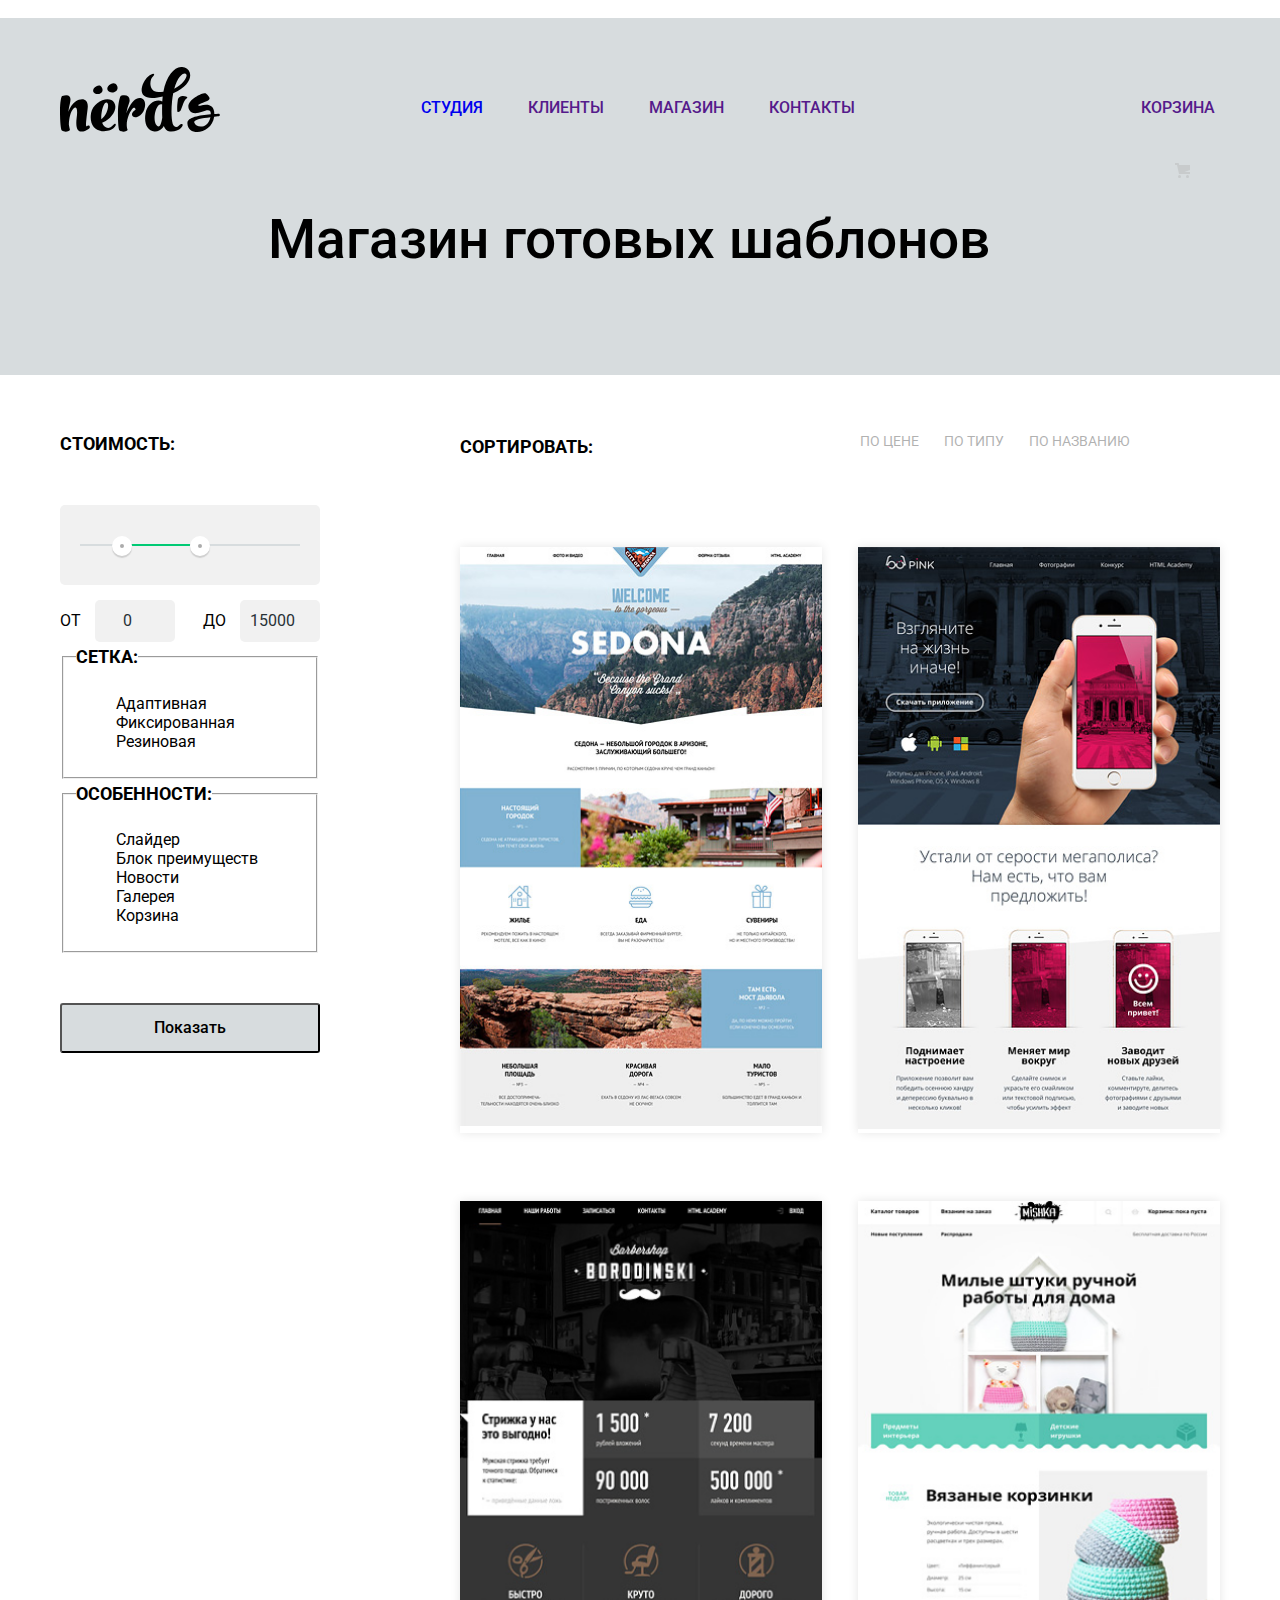
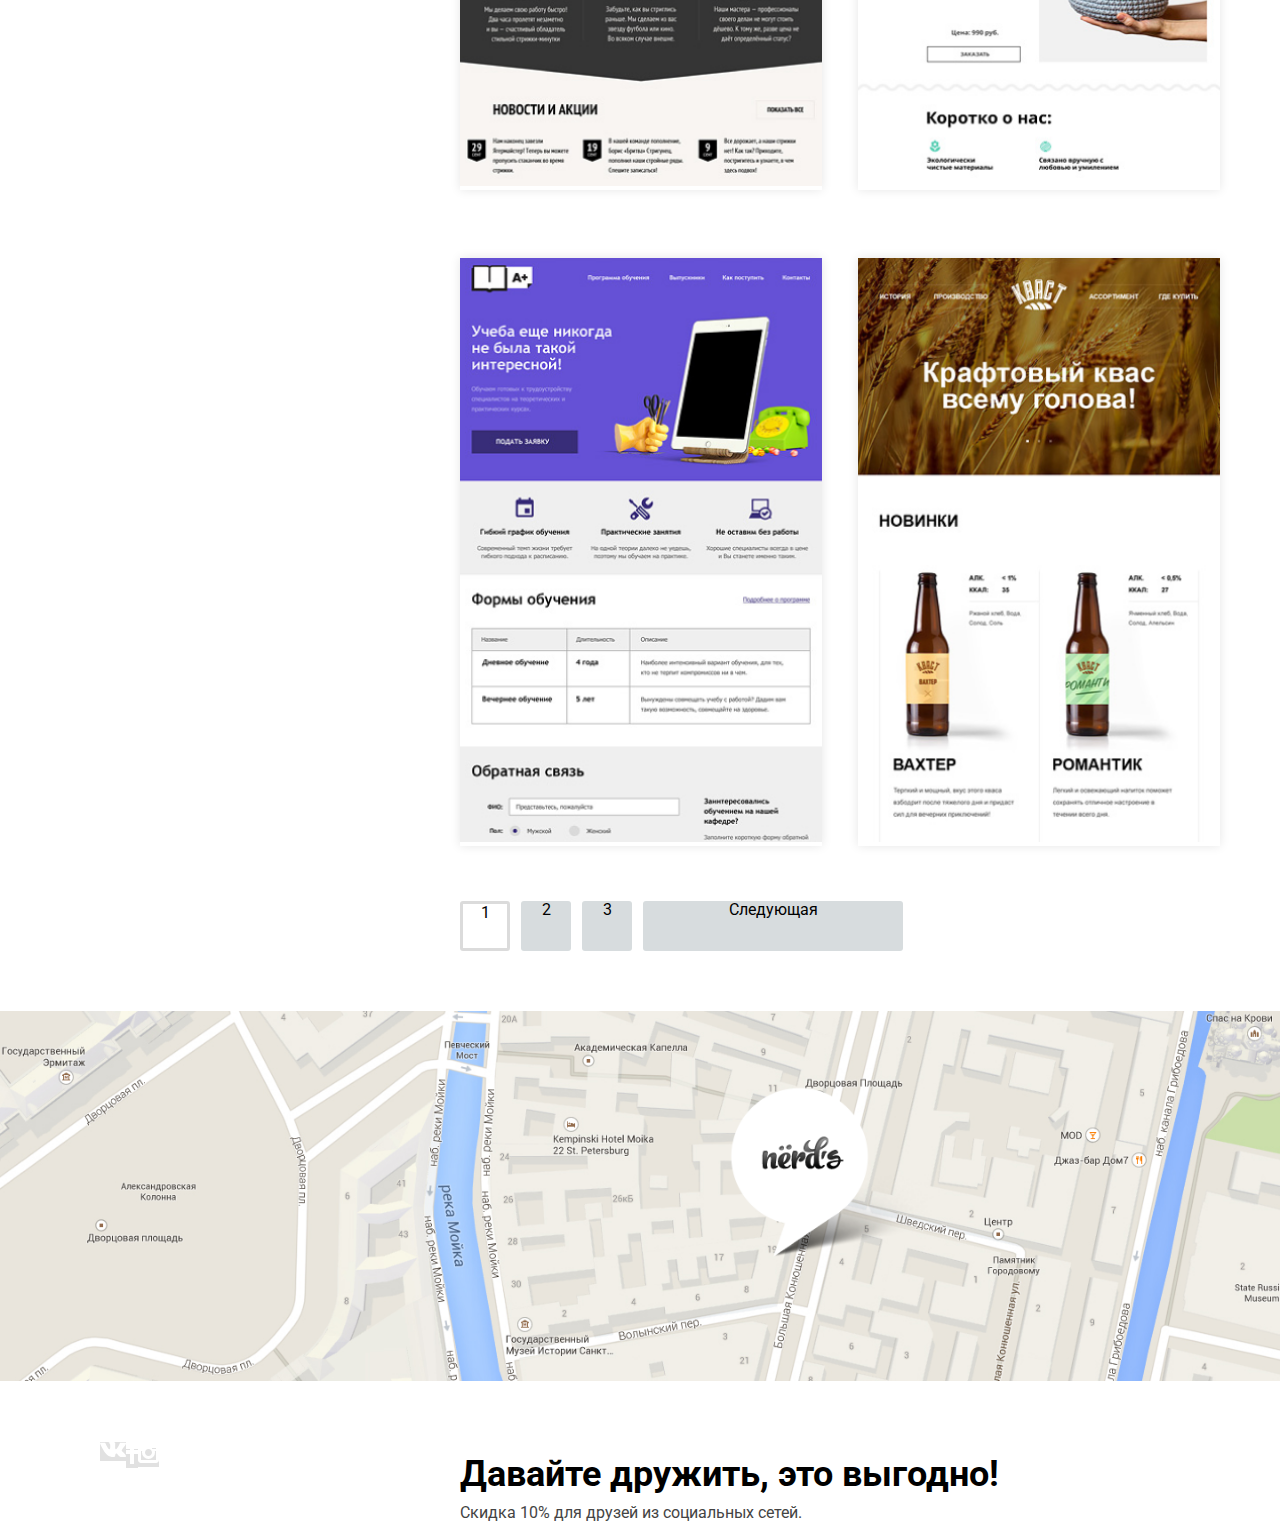
==== commit ffec349b: "08.07.20" ====
--- a/inner.html
+++ b/inner.html
@@ -52,93 +52,91 @@
 
           <h2 class="visually-hidden">Фильтр</h2>
 
-          <div class="filter-container">
-
-            <div class="range-form">
-
-              <form method="get" action="https://echo.htmlacademy.ru">
-                <fieldset class="range-item">
-                  <legend>Стоимость:</legend>
-                  <div class="range-filter">
-                    <div class="range-controls">
-                      <div class="scale">
-                        <div class="bar" style="
+
+
+
+
+          <form method="get" action="https://echo.htmlacademy.ru">
+            <fieldset class="range-item">
+              <legend>Стоимость:</legend>
+              <div class="range-filter">
+                <div class="range-controls">
+                  <div class="scale">
+                    <div class="bar" style="
                width: 30%;
                margin-left: 20%
              "></div>
-                      </div>
-                      <div class="toggle toggle-min" tabindex="0" style="
+                  </div>
+                  <div class="toggle toggle-min" tabindex="0" style="
              left: 20%
            "></div>
-                      <div class="toggle toggle-max" tabindex="0" style="
+                  <div class="toggle toggle-max" tabindex="0" style="
              left: 50%
            "></div>
-                    </div>
-                    <div class="price-controls">
-                      <label class="min-price">
-                        от <input type="number" name="min-price" value="0">
-                      </label>
-                      <label class="max-price">
-                        до <input type="number" name="max-price" value="15000">
-                      </label>
-                    </div>
-                  </div>
-                </fieldset>
-              </form>
-            </div> <!-- range-form -->
-
-
-
-            <div class="grid-features">
-              <form action="https://echo.htmlacademy.ru" method="get">
-                <fieldset>
-                  <legend class="filter-name">Сетка:</legend>
-                  <ul class="filter-list filter-list-radio">
-                    <li class="filter-option">
-                      <input type="radio" name="grid" value="adaptive" id="adaptive" class="filter-item filter-input-radio" checked>
-                      <label for="adaptive">Адаптивная</label>
-                    </li>
-                    <li class="filter-option">
-                      <input type="radio" name="grid" value="fixed" id="fixed" class="filter-item filter-input-radio">
-                      <label for="fixed">Фиксированная</label>
-                    </li>
-                    <li class="filter-option">
-                      <input type="radio" name="grid" value="liquid" id="liquid" class="filter-item filter-input-radio">
-                      <label for="liquid">Резиновая</label>
-                  </ul>
-                </fieldset>
-                <fieldset>
-                  <legend class="filter-name">Особенности:</legend>
-                  <ul class="filter-list filter-list-checkbox">
-                    <li class="filter-option">
-                      <input type="checkbox" name="features" value="slider" id="slider" class="filter-item filter-input-checkbox" checked>
-                      <label for="slider">Слайдер</label>
-                    </li>
-                    <li class="filter-option">
-                      <input type="checkbox" name="features" value="array-of-benefits" id="array-of-benefits" class="filter-item filter-input-checkbox">
-                      <label for="array-of-benefits">Блок преимуществ</label>
-                    </li>
-                    <li class="filter-option">
-                      <input type="checkbox" name="features" value="news" id="news" class="filter-item filter-input-checkbox" checked>
-                      <label for="news">Новости</label>
-                    </li>
-                    <li class="filter-option">
-                      <input type="checkbox" name="features" value="gallery" id="gallery" class="filter-item filter-input-checkbox">
-                      <label for="gallery">Галерея</label>
-                    </li>
-                    <li class="filter-option">
-                      <input type="checkbox" name="features" value="cart" id="cart" class="filter-item filter-input-checkbox">
-                      <label for="cart">Корзина</label>
-                    </li>
-                  </ul>
-                </fieldset>
-                <button type="submit" class="filter-btn">Показать</button>
-              </form>
-
-            </div> <!-- grid-features -->
-
-
-          </div> <!-- filter container -->
+                </div>
+                <div class="price-controls">
+                  <label class="min-price">
+                    от <input type="number" name="min-price" value="0">
+                  </label>
+                  <label class="max-price">
+                    до <input type="number" name="max-price" value="15000">
+                  </label>
+                </div>
+              </div>
+            </fieldset>
+          </form>
+
+
+
+          <form action="https://echo.htmlacademy.ru" method="get">
+            <fieldset>
+              <legend class="filter-name">Сетка:</legend>
+              <ul class="filter-list filter-list-radio">
+                <li class="filter-option">
+                  <input type="radio" name="grid" value="adaptive" id="adaptive" class="filter-item filter-input-radio" checked>
+                  <label for="adaptive">Адаптивная</label>
+                </li>
+                <li class="filter-option">
+                  <input type="radio" name="grid" value="fixed" id="fixed" class="filter-item filter-input-radio">
+                  <label for="fixed">Фиксированная</label>
+                </li>
+                <li class="filter-option">
+                  <input type="radio" name="grid" value="liquid" id="liquid" class="filter-item filter-input-radio">
+                  <label for="liquid">Резиновая</label>
+              </ul>
+            </fieldset>
+            <fieldset>
+              <legend class="filter-name">Особенности:</legend>
+              <ul class="filter-list filter-list-checkbox">
+                <li class="filter-option">
+                  <input type="checkbox" name="features" value="slider" id="slider" class="filter-item filter-input-checkbox" checked>
+                  <label for="slider">Слайдер</label>
+                </li>
+                <li class="filter-option">
+                  <input type="checkbox" name="features" value="array-of-benefits" id="array-of-benefits" class="filter-item filter-input-checkbox">
+                  <label for="array-of-benefits">Блок преимуществ</label>
+                </li>
+                <li class="filter-option">
+                  <input type="checkbox" name="features" value="news" id="news" class="filter-item filter-input-checkbox" checked>
+                  <label for="news">Новости</label>
+                </li>
+                <li class="filter-option">
+                  <input type="checkbox" name="features" value="gallery" id="gallery" class="filter-item filter-input-checkbox">
+                  <label for="gallery">Галерея</label>
+                </li>
+                <li class="filter-option">
+                  <input type="checkbox" name="features" value="cart" id="cart" class="filter-item filter-input-checkbox">
+                  <label for="cart">Корзина</label>
+                </li>
+              </ul>
+            </fieldset>
+            <button type="submit" class="filter-btn">Показать</button>
+          </form>
+
+
+
+
+
 
         </section> <!-- filter -->
 
--- a/css/style.css
+++ b/css/style.css
@@ -704,11 +704,7 @@
   /* outline: 2px solid green; */
 }
 
-.filter-container {
-  /* outline: 3px solid tomato; */
-  display: flex;
-  flex-direction: column;
-}
+
 
 .catalog-results {
   /* outline: 2px solid black; */
@@ -896,14 +892,8 @@
   line-height: 24px;
 }
 
-.range-form {
-  /* outline: 2px dashed red; */
-  margin-bottom: 54px;
-}
-
-.grid-features {
-  /* outline: 2px dashed black; */
-}
+
+
 
 .site-navigation li {
   padding-top: 26px;
@@ -964,3 +954,6 @@
 .map {
   margin-top: 117px;
 }
+.illustration-width {
+  width: 100%;
+}
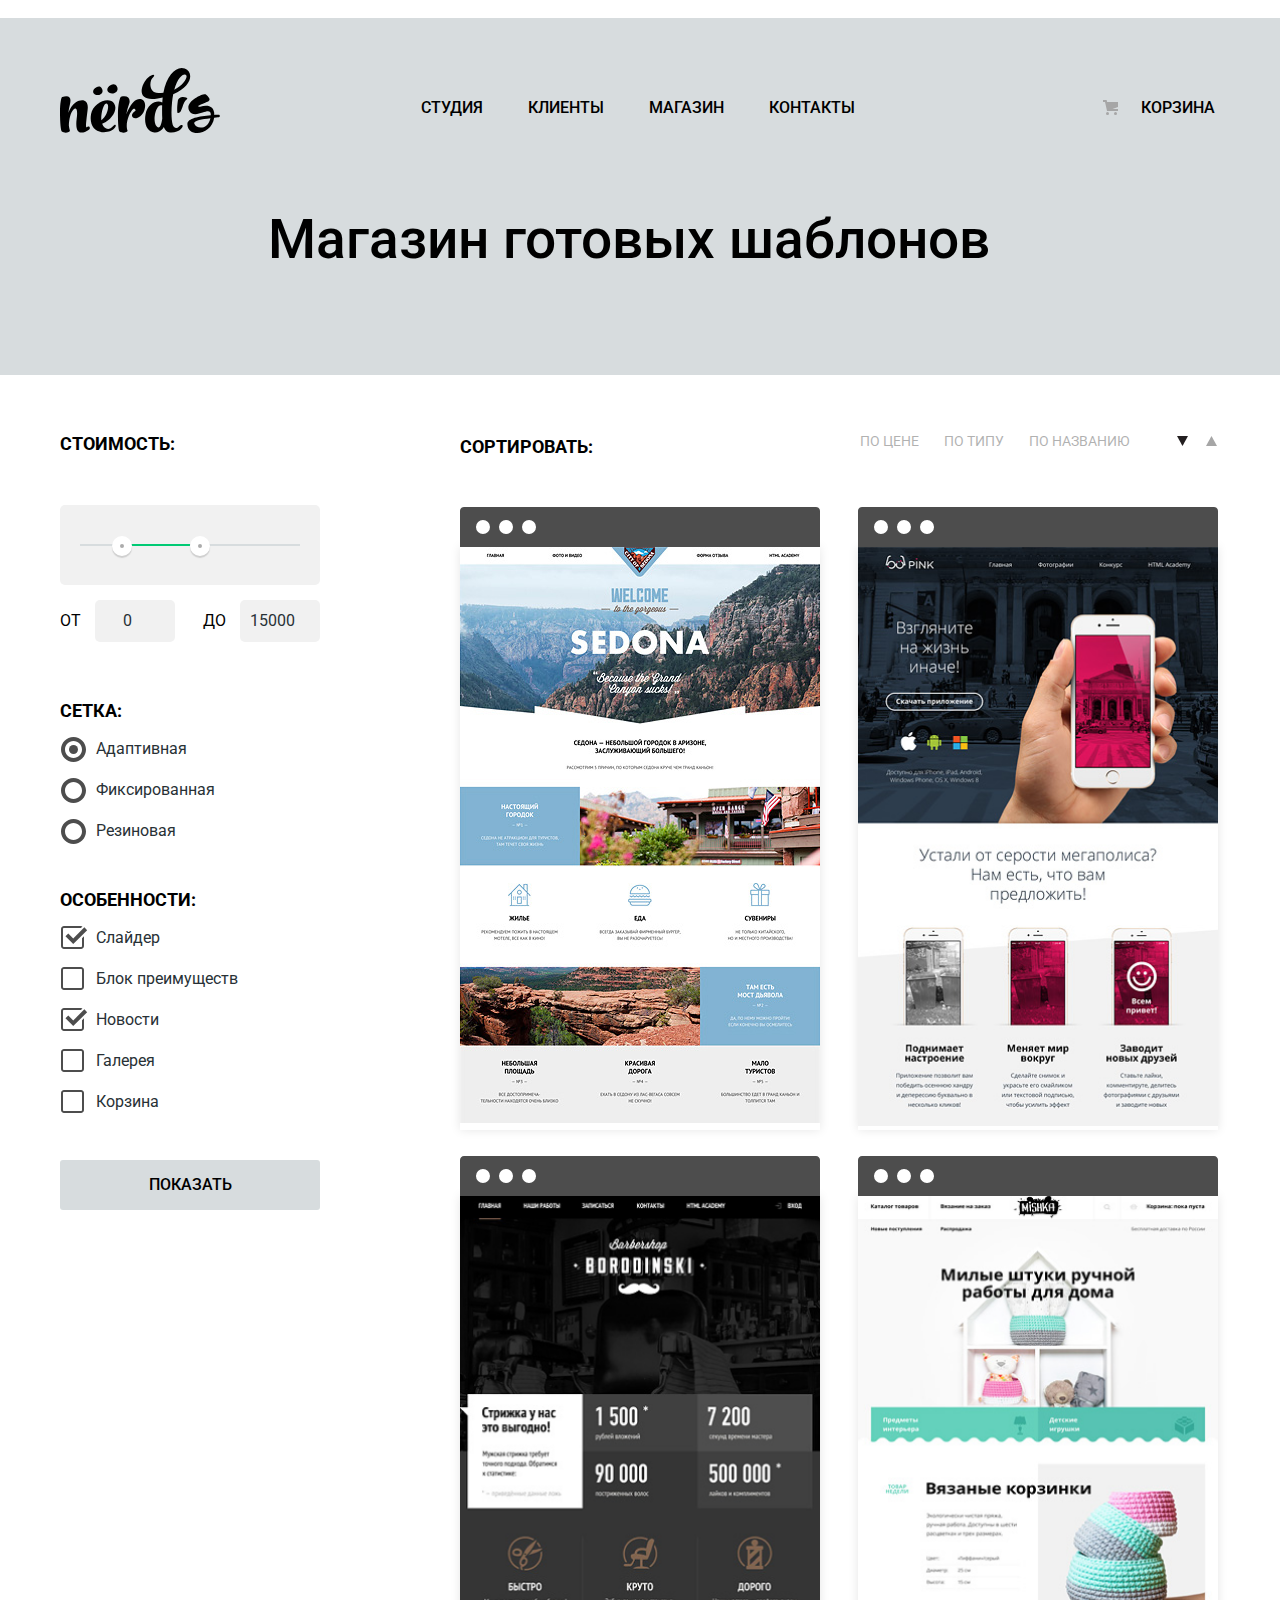
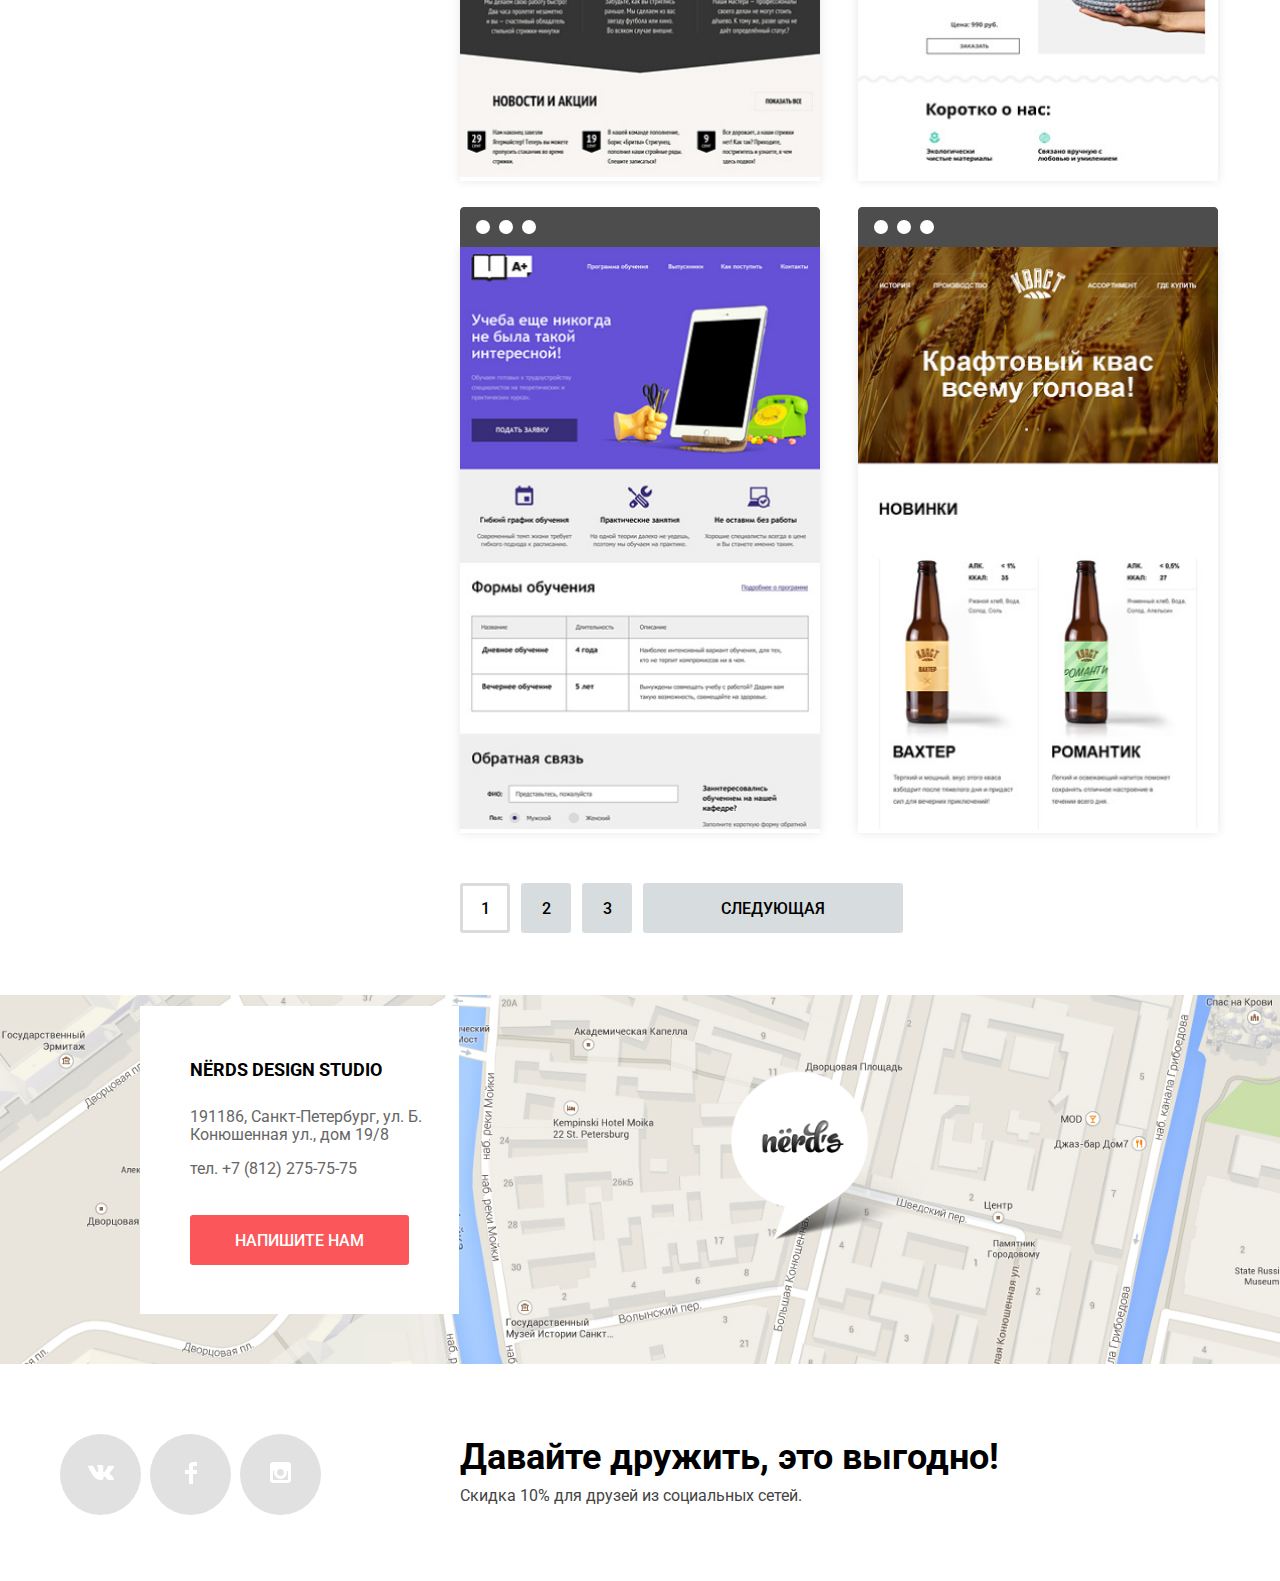
==== commit e8566510: "12.07.20" ====
--- a/inner.html
+++ b/inner.html
@@ -18,12 +18,27 @@
       <div class="width-wrapper">
 
         <nav class="main-navigation">
-          <a class="logo">
-            <img src="img/nerds-logo.svg" width="160" height="65" alt="Логотип Nerds">
+          <a class="logo" href="index.html">
+            <svg width="160" height="66" xmlns="http://www.w3.org/2000/svg">
+
+              <g>
+                <title>background</title>
+                <rect fill="none" id="canvas_background" height="402" width="582" y="-1" x="-1" />
+              </g>
+              <g>
+                <title>Layer 1</title>
+                <path id="svg_1" fill="black"
+                  d="m48.031,24.783c3.651,3.974 11.616,0.375 9.031,-4.922c-1.726,-3.556 -4.312,-2.731 -6.158,-1.82c-3.696,1.779 -4.395,5.047 -2.873,6.742zm-5.926,-2.781c2.376,4.866 -4.937,8.171 -8.292,4.521c-1.398,-1.555 -0.755,-4.56 2.636,-6.193c1.697,-0.836 4.073,-1.596 5.656,1.672zm115.831,28.372c-1.221,0.1592 -2.494,0.2685 -3.715,0.3734l-0.042,0.0036l0,0.056c-2.415,17.364 -26.188,20.231 -26.779,6.599c-0.269,-6.167 11.593,-7.95 23.398,-9.088c0.209,-5.4068 -3.565,-4.1946 -8.15,-2.7221c-4.819,1.5478 -10.533,3.3831 -13.458,-1.8789c-5.019,-9.025 14.632,-17.938 16.728,-16.102c6.353,5.5616 3.482,6.5913 -1.191,8.2674l-0.188,0.0676c-9.49,3.41 -5.791,4.107 -4.511,3.726c7.569,-2.253 14.366,-1.04 14.312,8.317c0.615,-0.0511 1.217,-0.0905 1.814,-0.1296l0,0c0.653,-0.0427 1.298,-0.085 1.943,-0.1414c2.306,-0.215 2.467,2.435 -0.161,2.652zm-7.514,0.756c-9.124,1.028 -17.013,2.436 -16.153,5.355c1.716,5.573 13.577,6.818 16.153,-5.355zm-32.632,-16.9c-0.815,5.65 -0.794,11.651 -0.112,11.688c0.334,0.019 2.304,-0.346 2.939,-1.507c0.609,-1.1176 1.177,-2.6567 1.771,-4.27l0,-0.0001l0,0l0,-0.0001l0,-0.0001l0,-0.0001l0,-0.0001c1.198,-3.2498 2.507,-6.8008 4.495,-7.8165c2.842,-1.451 -8.088,-5.045 -9.093,1.906zm-88.907,28.436c-7.919,5.338 -14.219,4.159 -12.212,-10.848c1.45,-10.904 -0.948,-11.521 -3.122,-9.442c-2.845,2.697 -4.628,9.723 -4.684,16.412c0.25823,1.6071 0.59328,3.2009 1.004,4.776c0.334,1.63 -4.907,3.315 -7.974,1.011c-1.058,-0.785 -1.895,-8.71 -1.895,-19.444c0,-8.824 1.171,-14.895 2.23,-15.175c8.029,-2.191 9.312,1.348 7.583,7.981c-0.68763,2.5973 -1.15429,5.2481 -1.395,7.924c1.673,-4.664 4.071,-8.485 6.803,-10.173c7.416,-4.664 13.605,-2.473 12.434,6.801c-2.007,16.58 -2.174,18.827 -0.39,17.535c2.231,-1.574 3.68,1.238 1.618,2.642zm12.883,2.476c5.41,0.619 11.041,-1.068 13.216,-4.552c1.839,-2.923 0.334,-3.935 -1.785,-1.575c-4.46,5.116 -9.088,2.811 -11.039,-2.36l0.502,-0.168c9.422,-3.766 15.332,-13.994 11.597,-19.783c-5.131,-7.981 -21.188,-0.844 -23.196,10.341c-1.84,10.341 2.955,17.254 10.705,18.097zm-0.389,-11.97c5.855,-4.159 7.806,-13.32 6.189,-15.905c-1.728,-2.697 -5.074,1.517 -6.245,11.746c-0.111,1.461 -0.111,2.865 0.056,4.159zm35.748,-2.121c2.063,-0.675 4.369,-2.552 5.966,-5.059c0.447,-0.703 0.823,-1.335 1.339,-2.98c-0.0625,0.1991 -0.0385,0.1084 0.0209,-0.1167c0.1079,-0.409 0.333,-1.2618 0.3691,-1.6243c0,-0.056 0.056,-0.339 0.112,-0.449c1.225,-6.857 -3.011,-10.736 -8.867,-7.813c-3.289,1.629 -7.359,7.813 -9.812,14.501c0.613,-3.598 1.672,-7.026 2.843,-10.399c2.007,-5.957 -1.728,-8.992 -8.14,-7.249c-1.06,0.281 -3.011,8.093 -3.011,16.917c0,10.734 0.558,16.916 1.617,17.704c3.066,2.36 8.53,0.618 7.973,-0.956c-0.2161,-0.5979 -0.3796,-1.1986 -0.5424,-1.7967l-0.0156,-0.0573c0,-0.169 0,-0.338 -0.055,-0.506c-1.061,-6.971 3.011,-16.635 6.356,-19.221c0.892,-0.731 2.118,-0.225 2.286,1.686c-2.732,1.349 -3.624,3.71 -3.624,4.721c0,2.754 2.787,3.428 5.185,2.698z"
+                  clip-rule="evenodd" fill-rule="evenodd" />
+                <path id="svg_2" fill="black"
+                  d="m113.207,27.161c-0.481,2.4929 -0.853,5.0056 -1.115,7.531c-1.059,10.06 -0.612,18.996 0.613,22.986c0.726,2.137 3.457,4.946 6.078,2.023c2.843,-3.203 5.967,-1.349 2.174,2.416c-2.34,2.305 -6.689,3.878 -11.039,3.428c-3.123,-0.393 -5.018,-2.415 -6.134,-5.505c-0.444,0.898 -0.947,1.685 -1.56,2.302c-2.119,2.193 -4.6851,3.43 -7.9741,3.092c-6.637,-0.73 -10.538,-7.923 -8.699,-18.153c1.952,-10.791 11.3191,-14.725 16.7281,-11.857c0.112,-1.349 0.223,-2.699 0.335,-4.104c0.027,-0.1405 0.041,-0.281 0.055,-0.4215c0.014,-0.1405 0.027,-0.281 0.055,-0.4215c-1.645,0.3617 -3.3,0.6805 -4.9621,0.956c-23.975,3.99 -15.722,-15.569 -9.868,-20.683c6.6361,-5.733 7.36,-1.855 5.297,-0.562c-3.68,2.36 -5.297,15.905 5.241,15.905c1.7291,0 3.3461,-0.112 4.9621,-0.281c3.291,-18.322 13.271,-27.203 21.356,-24.28c8.976,3.26 8.029,17.535 -11.543,25.629zm-10.928,24.393c-0.224,-3.542 -0.224,-7.532 -0.167,-11.636c0,-0.2604 0.015,-0.5206 0.029,-0.7731c0.014,-0.2381 0.027,-0.4695 0.027,-0.6879c-3.3461,-1.518 -6.6351,3.653 -7.4731,10.792c-0.946,8.373 2.7881,12.813 4.908,10.791c1.6171,-1.631 2.4531,-6.803 2.6761,-8.486zm24.086,-43.165c-1.784,-2.642 -8.307,0.562 -12.098,14.332c9.535,-4.554 13.326,-12.422 12.098,-14.332z"
+                  clip-rule="evenodd" fill-rule="evenodd" />
+              </g>
+            </svg>
           </a>
           <ul class="site-navigation">
             <li>
-              <a href="#" class="main-menu-items">Студия</a>
+              <a href="index.html" class="main-menu-items">Студия</a>
             </li>
             <li>
               <a href="" class="main-menu-items">Клиенты</a>
@@ -84,47 +99,46 @@
                 </div>
               </div>
             </fieldset>
-          </form>
-
-
-
-          <form action="https://echo.htmlacademy.ru" method="get">
-            <fieldset>
+
+
+
+
+            <fieldset class="filter-block">
               <legend class="filter-name">Сетка:</legend>
               <ul class="filter-list filter-list-radio">
-                <li class="filter-option">
+                <li class="filter-option filter-option-radio">
                   <input type="radio" name="grid" value="adaptive" id="adaptive" class="filter-item filter-input-radio" checked>
                   <label for="adaptive">Адаптивная</label>
                 </li>
-                <li class="filter-option">
+                <li class="filter-option filter-option-radio">
                   <input type="radio" name="grid" value="fixed" id="fixed" class="filter-item filter-input-radio">
                   <label for="fixed">Фиксированная</label>
                 </li>
-                <li class="filter-option">
+                <li class="filter-option filter-option-radio filter-rubber">
                   <input type="radio" name="grid" value="liquid" id="liquid" class="filter-item filter-input-radio">
                   <label for="liquid">Резиновая</label>
               </ul>
             </fieldset>
-            <fieldset>
+            <fieldset class="filter-features">
               <legend class="filter-name">Особенности:</legend>
               <ul class="filter-list filter-list-checkbox">
-                <li class="filter-option">
+                <li class="filter-option filter-option-checkbox">
                   <input type="checkbox" name="features" value="slider" id="slider" class="filter-item filter-input-checkbox" checked>
                   <label for="slider">Слайдер</label>
                 </li>
-                <li class="filter-option">
+                <li class="filter-option filter-option-checkbox">
                   <input type="checkbox" name="features" value="array-of-benefits" id="array-of-benefits" class="filter-item filter-input-checkbox">
                   <label for="array-of-benefits">Блок преимуществ</label>
                 </li>
-                <li class="filter-option">
+                <li class="filter-option filter-option-checkbox">
                   <input type="checkbox" name="features" value="news" id="news" class="filter-item filter-input-checkbox" checked>
                   <label for="news">Новости</label>
                 </li>
-                <li class="filter-option">
+                <li class="filter-option filter-option-checkbox">
                   <input type="checkbox" name="features" value="gallery" id="gallery" class="filter-item filter-input-checkbox">
                   <label for="gallery">Галерея</label>
                 </li>
-                <li class="filter-option">
+                <li class="filter-option filter-option-checkbox">
                   <input type="checkbox" name="features" value="cart" id="cart" class="filter-item filter-input-checkbox">
                   <label for="cart">Корзина</label>
                 </li>
@@ -155,6 +169,8 @@
             <li><a class="sort-by-item">По цене</a></li>
             <li><a class="sort-by-item">По типу</a></li>
             <li><a class="sort-by-item">По названию</a></li>
+            <li class="icon-down"><img src="img/icon-down-dir.svg" width="11" height="10" alt="Стрелочка сортировки вниз"></li>
+            <li class="icon-up-grey"><img src="img/icon-up-grey.svg" width="11" height="10" alt="Стрелочка сортировки вверх"></li>
           </ul>
 
 
@@ -209,30 +225,78 @@
       </div> <!-- page catalog -->
 
 
-      <section>
+      <section class="map-inner-page">
+
+        <section class="info-box">
+          <h2 class="info-box-item">nёrds design studio</h2>
+          <p class="info-text">191186, Санкт-Петербург, ул. Б. Конюшенная ул., дом 19/8</p>
+          <a href="tel:+78122757575" class="phone">тел. +7 (812) 275-75-75</a>
+          <a href="" type="button" class="write-us-btn">напишите нам</a>
+        </section>
+
+
         <h2 class="visually-hidden">Как до нас добраться (карта)</h2>
         <img src="img/group-map.png" width="1440" height="416" alt="191186, Санкт-Петербург, ул. Б. Конюшенная ул., дом 19/8">
         <button type="button" class="visually-hidden">Закрыть</button>
       </section>
 
     </main>
+
+
     <footer>
       <div class="container-footer">
         <div>
           <ul class="social-nets">
-            <li>
-              <a href="" class="social-button">
-                <img src="img/vk-icon.svg" width="26" height="15" alt="VK">
+            <li class="social-button">
+              <a href="">
+                <span class="visually-hidden">Вконтакте</span>
+                <svg width="26" height="15" xmlns="http://www.w3.org/2000/svg">
+
+                  <g>
+                    <title>background</title>
+                    <rect fill="none" id="canvas_background" height="402" width="582" y="-1" x="-1" />
+                  </g>
+                  <g>
+                    <title>Layer 1</title>
+                    <path id="svg_1"
+                      d="m16.138,11.51c0.956,-0.309 2.18,2.04 3.483,2.939c0.978,0.681 1.727,0.534 1.727,0.534l3.473,-0.05s1.815,-0.112 0.957,-1.554c-0.071,-0.12 -0.503,-1.069 -2.585,-3.022c-2.177,-2.043 -1.882,-1.712 0.739,-5.244c1.597,-2.153 2.236,-3.468 2.036,-4.028c-0.192,-0.539 -1.365,-0.399 -1.365,-0.399l-3.913,0.027c-0.381,0.001 -0.704,0.119 -0.851,0.515c-0.003,0.004 -0.621,1.666 -1.445,3.079c-1.741,2.989 -2.436,3.148 -2.724,2.961c-0.661,-0.433 -0.494,-1.737 -0.494,-2.664c0,-2.897 0.432,-4.105 -0.846,-4.417c-0.427,-0.104 -0.739,-0.172 -1.828,-0.182c-1.392,-0.021 -2.574,0 -3.244,0.329c-0.445,0.223 -0.786,0.712 -0.579,0.74c0.26,0.035 0.843,0.16 1.155,0.586c0.401,0.552 0.389,1.789 0.389,1.789s0.229,3.411 -0.54,3.834c-0.528,0.29 -1.25,-0.302 -2.803,-3.016c-0.793,-1.388 -1.392,-2.922 -1.392,-2.922s-0.116,-0.285 -0.326,-0.441c-0.25,-0.185 -0.6,-0.244 -0.6,-0.244l-3.714,0.024s-0.558,0.016 -0.763,0.262c-0.182,0.218 -0.015,0.668 -0.015,0.668s2.909,6.881 6.203,10.347c3.02,3.182 6.452,2.971 6.452,2.971l1.555,0s0.469,-0.054 0.709,-0.312c0.224,-0.24 0.214,-0.691 0.214,-0.691s-0.031,-2.109 0.935,-2.419z"
+                      fill="#FFF" />
+                  </g>
+                </svg>
               </a>
             </li>
-            <li>
-              <a href="" class="social-button">
-                <img src="img/fb-icon.svg" width="12" height="22" alt="FB">
+            <li class="social-button">
+              <a href="">
+                <span class="visually-hidden">Facebook</span>
+                <svg width="12" height="22" xmlns="http://www.w3.org/2000/svg">
+
+                  <g>
+                    <title>background</title>
+                    <rect fill="none" id="canvas_background" height="402" width="582" y="-1" x="-1" />
+                  </g>
+                  <g>
+                    <title>Layer 1</title>
+                    <path id="svg_1" d="m12,4l0,-4l-4,0a4,4 0 0 0 -4,4l0,4l-4,0l0,4l4,0l0,10l4,0l0,-10l4,0l0,-4l-4,0l0,-4l4,0z" fill="#FFF" />
+                  </g>
+                </svg>
               </a>
             </li>
-            <li>
-              <a href="" class="social-button">
-                <img src="img/insta-icon.svg" width="21" height="21" alt="INST">
+            <li class="social-button">
+              <a href="" class="social-logo">
+                <span class="visually-hidden">Instagram</span>
+                <svg width="21" height="21" xmlns="http://www.w3.org/2000/svg">
+
+                  <g>
+                    <title>background</title>
+                    <rect fill="none" id="canvas_background" height="402" width="582" y="-1" x="-1" />
+                  </g>
+                  <g>
+                    <title>Layer 1</title>
+                    <path id="svg_1"
+                      d="m18,0l-15,0c-1.65,0 -3,1.35 -3,3l0,15c0,1.65 1.35,3 3,3l15,0c1.65,0 3,-1.35 3,-3l0,-15c0,-1.65 -1.35,-3 -3,-3zm-7.5,7c1.93,0 3.5,1.57 3.5,3.5s-1.57,3.5 -3.5,3.5s-3.5,-1.57 -3.5,-3.5s1.57,-3.5 3.5,-3.5zm7.5,11l-15,0l0,-9l1.181,0a6.504,6.504 0 0 0 -0.181,1.5a6.5,6.5 0 1 0 13,0a6.45,6.45 0 0 0 -0.181,-1.5l1.181,0l0,9zm-7.5,-22l-4,0l0,7l4,0l0,4l0,-11z"
+                      fill="#FFF" />
+                  </g>
+                </svg>
               </a>
             </li>
           </ul>
@@ -246,25 +310,27 @@
       </div> <!-- container-footer   -->
     </footer>
 
-    <!-- <div>
-    <button type="button" class="close-btn">x</button>
-    <form action="https://echo.htmlacademy.ru" method="post">
-      <p class="appointment-item">
-        <label for="name">Ваше имя:</label>
-        <input type="text" id="name" name="name" placeholder="Имя Фамилия">
-      </p>
-      <p>
-        <label for="email">Ваш e-mail:</label>
-        <input type="email" id="email" name="email" placeholder="email@example.com">
-      </p>
-      <p>
-        <label for="letter">Текст письма:</label>
-        <textarea id="letter" name="letter" placeholder="В свободной форме" rows="5" cols="5"></textarea>
-      </p>
-      <button type="submit">Отправить</button>
-    </form>
-  </div> -->
-
+    <div class="pop-up">
+      <button type="button" class="pop-up-close" aria-label="Закрыть"></button>
+      <form action="https://echo.htmlacademy.ru" method="post">
+        <h2 class="modal-text">Напишите нам</h2>
+        <div class="pop-up-container">
+          <p class="appointment-item pop-up-block">
+            <label for="name" class="pop-up-item">Ваше имя:</label>
+            <input type="text" id="name" name="name" placeholder="Имя Фамилия">
+          </p>
+          <p class="pop-up-block pop-up-email">
+            <label for="email" class="pop-up-item">Ваш e-mail:</label>
+            <input type="email" id="email" name="email" placeholder="email@example.com">
+          </p>
+          <p class="pop-up-block pop-up-text">
+            <label for="letter" class="pop-up-item">Текст письма:</label>
+            <textarea id="letter" name="letter" placeholder="В свободной форме" rows="5" cols="5"></textarea>
+          </p>
+        </div>
+        <button type="submit" class="send-btn">Отправить</button>
+      </form>
+    </div>
   </div> <!-- class="page-body" -->
 </body>
 
--- a/css/style.css
+++ b/css/style.css
@@ -21,6 +21,7 @@
   --super-grey: #DBDBDB;
   --dark-blue: #444444;
   --perlamutr: #A6A6A6;
+  --mouse-grey: #666666;
 }
 
 body {
@@ -76,9 +77,10 @@
   /* outline: 2px solid black; */
 }
 
-.logo:active {
-  opacity: 0.3;
-}
+.logo:active path {
+  fill: var(--perlamutr);
+}
+
 
 .site-navigation {
   list-style: none;
@@ -100,6 +102,7 @@
   text-transform: uppercase;
   font-weight: 500;
   display: block;
+  color: var(--black);
 
 }
 
@@ -125,6 +128,67 @@
   text-transform: uppercase;
   font-weight: 500;
   border-bottom: 2px solid var(--basic-red);
+}
+
+.studio {
+  position: relative;
+}
+
+
+.studio::after {
+  position: absolute;
+  background-color: var(--basic-red);
+  display: block;
+  content: "";
+  width: 61px;
+  height: 2px;
+  bottom: -13px;
+  right: 0px;
+  display: none;
+}
+
+.clients {
+  position: relative;
+}
+
+.clients::after {
+  position: absolute;
+  background-color: var(--basic-red);
+  display: block;
+  content: "";
+  width: 76px;
+  height: 2px;
+  bottom: -13px;
+  right: 0px;
+  display: none;
+}
+.shop {
+  position: relative;
+}
+.shop::after {
+  position: absolute;
+  background-color: var(--basic-red);
+  display: block;
+  content: "";
+  width: 74px;
+  height: 2px;
+  bottom: -13px;
+  right: 0px;
+  display: none;
+}
+.contacts {
+  position: relative;
+}
+.contacts::after {
+  position: absolute;
+  background-color: var(--basic-red);
+  display: block;
+  content: "";
+  width: 83px;
+  height: 2px;
+  bottom: -13px;
+  right: 0px;
+  display: none;
 }
 
 .about-company-btn {
@@ -138,6 +202,9 @@
   background: var(--basic-red);
   border-radius: 3px;
   margin-bottom: 80px;
+  box-sizing: border-box;
+  padding-top: 17px;
+  font-weight: 500;
 }
 
 .about-company-btn:hover {
@@ -199,6 +266,9 @@
   border-radius: 3px;
   color: var(--white);
   margin-top: 32px;
+  box-sizing: border-box;
+  padding-top: 17px;
+  font-weight: 500;
 
 }
 
@@ -239,9 +309,14 @@
 }
 
 .social-button {
-  width: 181px;
-  height: 181px;
-  background: var(--light-grey);
+  width: 81px;
+  height: 81px;
+  background-color: var(--light-grey);
+  border-radius: 50%;
+  display: flex;
+  justify-content: center;
+  align-items: center;
+
 }
 
 .social-button:hover {
@@ -250,6 +325,10 @@
 
 .social-button:active {
   background: var(--dark-red);
+}
+
+.social-button:active path {
+  fill: var(--basic-grey);
 }
 
 .close-btn {
@@ -291,11 +370,13 @@
   display: inline-block;
   width: 260px;
   height: 50px;
-  margin-top: 50px;
+  margin-top: 27px;
   border-radius: 3px;
   font-weight: 500;
   font-size: 16px;
   line-height: 18px;
+text-transform: uppercase;
+border: none;
 }
 
 .filter-btn:hover {
@@ -332,27 +413,17 @@
   display: flex;
   width: 443px;
   /* outline: 2px solid black; */
-  padding-top: 55px;
-  padding-bottom: 60px;
+  padding-top: 0px;
+  padding-bottom: 0px;
   padding-left: 0px;
   padding-right: 0px;
-  margin: 0px;
+  margin-bottom: 0px;
+  margin-top: 50px;
 }
 
 .pagination-item-current {
   background-color: var(--white);
   border: 3px solid var(--super-grey);
-  border-radius: 3px;
-  display: inline-block;
-  width: 44px;
-  height: 44px;
-  margin-right: 11px;
-  color: var(--black);
-  text-align: center;
-}
-
-.pagination-item {
-  background-color: var(--basic-grey);
   border-radius: 3px;
   display: inline-block;
   width: 50px;
@@ -360,6 +431,23 @@
   margin-right: 11px;
   color: var(--black);
   text-align: center;
+  box-sizing: border-box;
+  padding-top: 14px;
+  font-weight: 500;
+}
+
+.pagination-item {
+  background-color: var(--basic-grey);
+  border-radius: 3px;
+  display: inline-block;
+  width: 50px;
+  height: 50px;
+  margin-right: 11px;
+  color: var(--black);
+  text-align: center;
+  box-sizing: border-box;
+  padding-top: 17px;
+  font-weight: 500;
 }
 
 .pagination-item-next {
@@ -370,6 +458,10 @@
   width: 260px;
   color: var(--black);
   text-align: center;
+  box-sizing: border-box;
+  padding-top: 17px;
+  text-transform: uppercase;
+  font-weight: 500;
 }
 
 .pagination-item-next:hover {
@@ -431,7 +523,10 @@
   text-transform: uppercase;
   opacity: 0.3;
   display: inline-block;
-}
+
+}
+
+
 
 .sort-by-item:hover {
   opacity: 0.6;
@@ -441,17 +536,19 @@
   opacity: 0;
 }
 
+
 .visually-hidden {
   display: none;
 }
 
 .principles {
 padding-top: 80px;
-margin-top: 0;
+margin-top: 0px;
 margin-bottom: 0;
   font-weight: 500;
   font-size: 55px;
   line-height: 55px;
+  max-width: 520px;
   /* outline: 2px solid black; */
 }
 
@@ -462,6 +559,7 @@
   /* outline: 2px solid red; */
   margin: 0px;
   padding: 0px;
+  max-width: 420px;
 }
 
 .slide-tagline {
@@ -534,7 +632,8 @@
   color: var(--dark-blue);
   font-size: 16px;
   line-height: 22px;
-  margin: 0px;
+  margin-bottom: 74px;
+  margin-top: 0px;
   padding: 0px;
 }
 
@@ -553,9 +652,9 @@
   font-size: 18px;
   line-height: 30px;
   text-transform: uppercase;
-}
-
-
+  padding-left: 0px;
+  margin-bottom: 13px;
+}
 
 .cart {
   position: relative;
@@ -566,13 +665,27 @@
   position: absolute;
   width: 15px;
   height: 15px;
-  background-repeat: no-repeat;
-  background-position: 0 0;
-  /* background: var(--perlamutr); */
-  top: 65px;
-  right: 25px;
-  opacity: 0.3;
-}
+  /* background-repeat: no-repeat;
+  background-position: 0 0; */
+  top: 2px;
+  right: 97px;
+  /* opacity: 0.3; */
+}
+
+.cart::after {
+  position: absolute;
+  background-color: var(--basic-red);
+  display: block;
+  content: "";
+  width: 112px;
+  height: 2px;
+  bottom: -13px;
+  right: 0px;
+  display: none;
+}
+
+
+
 
 .index-columns {
   display: grid;
@@ -628,7 +741,19 @@
 
 .tag-items {
   margin-bottom: 24px;
-}
+  position: relative;
+}
+.tag-items::before {
+  position: absolute;
+  background-color: var(--basic-red);
+  display: block;
+  content: "";
+  width: 25px;
+  height: 2px;
+  top: 10px;
+  left: -40px;
+}
+
 .tagline-list:last-child {
   margin-bottom: 121px;
 }
@@ -636,15 +761,51 @@
 .logo-list {
   list-style: none;
   display: flex;
-justify-content: space-around;
+justify-content: space-between;
   padding: 0px;
   margin: 0px;
 }
 
 .logo-item {
-  width: 210px;
+  width: 23%;
   height: 100px;
-}
+  display: flex;
+  justify-content: center;
+  align-items: center;
+  position: relative;
+}
+
+/* .logo-item:hover path {
+  fill: var(--black);
+} */
+
+
+.logo-item::after {
+  position: absolute;
+  background-color: var(--basic-grey);
+  display: block;
+  content: "";
+  width: 52px;
+  height: 2px;
+  top: 40px;
+  right: -40px;
+  transform: rotate(-90deg);
+}
+
+.logo-item:last-child::after {
+  display: none;
+}
+.logo-item:first-child::before {
+  position: absolute;
+  background-color: var(--basic-grey);
+  display: block;
+  content: "";
+  width: 1158px;
+  height: 2px;
+  top: -45px;
+  left: 0px;
+}
+
 
 .container-footer {
   display: grid;
@@ -661,7 +822,8 @@
   display: flex;
   list-style: none;
   /* outline: 2px solid orange; */
-  justify-content: flex-start;
+  justify-content: space-between;
+  padding: 0px;
 }
 
 .promo-taglines {
@@ -698,7 +860,10 @@
   margin-right: auto;
   padding-top: 57px;
   max-width: 1160px;
-}
+  margin-bottom:: 0px;
+  padding-bottom: 0px;
+}
+
 
 .filter {
   /* outline: 2px solid green; */
@@ -716,9 +881,9 @@
 .catalog-list {
   list-style: none;
   display: grid;
-  grid-template-columns: 362px 362px;
-  column-gap: 36px;
-  row-gap: 68px;
+  grid-template-columns: 360px 360px;
+  column-gap: 38px;
+  row-gap: 66px;
   padding-top: 69px;
   padding-left: 0px;
   padding-right: 0px;
@@ -729,7 +894,18 @@
 
 .catalog-item {
   background-color: var(--basic-extra-light);
-  box-shadow: 0 0 10px rgba(0, 0, 0, 0.1)
+  box-shadow: 0 0 10px rgba(0, 0, 0, 0.1);
+  display: block;
+  height: 100%;
+  width: auto;
+  position: relative;
+}
+
+.catalog-item::before {
+  position: absolute;
+  content: url("../img/browser.svg");
+  top: -40px;
+  right: 0px;
 }
 
 .range-item {
@@ -828,22 +1004,39 @@
   /* outline: 1px solid red; */
 font-size: 16px;
   line-height: 19px;
+  padding: 0px;
+  margin: 0px;
 }
 
 .filter-list-radio {
   display: flex;
   flex-direction: column;
   justify-content: space-between;
-  width: 149px;
+  width: 190px;
+  padding: 0px;
+  margin: 0px;
+
 }
 
 .filter-list-checkbox {
   display: flex;
   flex-direction: column;
   justify-content: space-between;
-  width: 172px;
-}
-
+  width: 190px;
+  padding: 0px;
+  margin: 0px;
+}
+
+.filter-option {
+  font-size: 16px;
+line-height: 19px;
+color: var(--antracit);
+padding-left: 36px;
+margin-bottom: 22px;
+}
+.filter-rubber {
+  margin-bottom: 15px;
+}
 .filter-option label {
   position: relative;
   display: block;
@@ -851,37 +1044,37 @@
 }
 
 .filter-input-checkbox+label::before {
-  background-image: url("img/checkbox-off.svg");
-  position: absolute;
-  top: 4px;
-  left: -13px;
+  content: url("../img/checkbox-off.svg");
+  position: absolute;
+  top: -2px;
+  left: -35px;
   width: 23px;
   height: 23px;
 }
 
 .filter-input-checkbox:checked+label::before {
-  background-image: url("img/checkbox-on.svg");
-  position: absolute;
-  top: 4px;
-  left: -13px;
+  content: url("../img/checkbox-on.svg");
+  position: absolute;
+  top: -2px;
+  left: -35px;
   width: 23px;
   height: 23px;
 }
 
 .filter-input-radio+label::before {
-  background-image: url("img/radio-off.svg");
-  position: absolute;
-  top: 4px;
-  left: -13px;
+  content: url("../img/radio-off.svg");
+  position: absolute;
+  top: -2px;
+  left: -35px;
   width: 23px;
   height: 23px;
 }
 
 .filter-input-radio:checked+label::before {
-  background-image: url("img/radio-on.svg");
-  position: absolute;
-  top: 4px;
-  left: -13px;
+  content: url("../img/radio-on.svg");
+  position: absolute;
+  top: -2px;
+  left: -35px;
   width: 23px;
   height: 23px;
 }
@@ -912,8 +1105,7 @@
   z-index: 20;
   display: flex;
   width: 96px;
-  justify-content: space-between;
-  /* outline: 2px dashed red; */
+  justify-content: space-around;
 }
 
 .slider-controls button {
@@ -921,13 +1113,16 @@
   width: 18px;
   height: 18px;
   background-color: var(--white);
-  border: 2px solid #ffffff;  /* поменять */
+  border: 2px solid var(--white);
   border-radius: 50%;
   cursor: pointer;
 }
 
 .slider-controls .current {
-  background-color: #ffffff; /* поменять */
+  background-color: var(--white);
+  background-image: url("../img/ellipse.svg");
+  background-position: center;
+  background-repeat: no-repeat;
 }
 
 
@@ -953,7 +1148,209 @@
 
 .map {
   margin-top: 117px;
-}
+  margin-left: 40px;
+  position: relative;
+  max-width: 100%;
+  height: auto;
+}
+.map::before {
+  position: absolute;
+  background-color: var(--basic-grey);
+  display: block;
+  content: "";
+  width: 1158px;
+  height: 2px;
+  top: -80px;
+  left: 140px;
+}
+
+.map-inner-page {
+  margin-top: 62px;
+  margin-left: 0px;
+  position: relative;
+  max-width: 100%;
+  height: auto;
+}
+
 .illustration-width {
   width: 100%;
 }
+
+.info-box {
+  position: absolute;
+  background-color: var(--white);
+  width: 319px;
+  height: 308px;
+  left: 140px;
+  bottom: 54px;
+}
+.info-box-item {
+font-weight: bold;
+font-size: 18px;
+line-height: 30px;
+text-transform: uppercase;
+margin-left: 50px;
+margin-top: 49px;
+padding: 0px;
+}
+.info-text {
+  margin-top: 23px;
+  margin-left: 50px;
+  font-size: 16px;
+line-height: 18px;
+color: var(--mouse-grey);
+}
+.phone {
+  margin-top: 20px;
+  margin-left: 50px;
+  font-size: 16px;
+line-height: 18px;
+color: var(--mouse-grey);
+}
+.write-us-btn {
+  display: inline-block;
+  width: 219px;
+  height: 50px;
+  box-sizing: border-box;
+  background-color: var(--basic-red);
+  border-radius: 3px;
+  color: var(--white);
+  text-transform: uppercase;
+  font-weight: 500;
+font-size: 16px;
+line-height: 18px;
+padding-top: 17px;
+text-align: center;
+margin-left: 50px;
+margin-top: 37px;
+}
+
+fieldset {
+   border:0 none;
+   padding: 0px;
+   margin: 0px;
+}
+.filter-block
+{margin-top: 54px;}
+.filter-features
+{margin-top: 30px;
+}
+.icon-down {
+  margin-left: 47px;
+}
+.icon-up-grey {
+  margin-left: 18px;
+}
+.pop-up {
+  display: none;
+  position: fixed;
+  bottom: 80px;
+  left: 240px;
+  background-color: var(--white);
+  width: 960px;
+  height: 590px;
+    box-shadow: 0 0 10px rgba(0, 0, 0, 0.1);
+}
+.modal-text {
+  font-weight: bold;
+  font-size: 45px;
+  line-height: 53px;
+  margin-left: 100px;
+  margin-top: 60px;
+}
+.pop-up label {
+  font-size: 16px;
+  line-height: 18px;
+  font-weight: bold;
+}
+.pop-up-container {
+  margin-left: 100px;
+  display: flex;
+  flex-wrap: wrap;
+  max-width: 761px;
+  height: auto;
+
+}
+.pop-up-block {
+  display: flex;
+  flex-direction: column;
+  /* outline: 1px solid black; */
+}
+.pop-up-block input[type="text"],
+.pop-up-block input[type="email"] {
+  box-sizing: border-box;
+  width: 360px;
+  padding-top: 15px;
+  padding-bottom: 17px;
+  padding-left: 15px;
+  font-size: 16px;
+  line-height: 18px;
+  color: var(--light-grey);
+  border: 2px solid var(--light-grey);
+  border-radius: 3%;
+}
+.pop-up-email {
+  margin-left: 35px;
+}
+.pop-up-item {
+  margin-bottom: 10px;
+}
+.pop-up-text {
+ width: 100%;
+ margin-top: 20px;
+}
+.pop-up-block textarea {
+  box-sizing: border-box;
+  width: 760px;
+  height: 118px;
+  padding-top: 15px;
+  padding-left: 15px;
+  font-size: 16px;
+  line-height: 18px;
+  color: var(--light-grey);
+  border: 2px solid var(--light-grey);
+  border-radius: 2%;
+}
+.send-btn {
+  text-align: center;
+  display: inline-block;
+  padding: auto;
+  width: 259px;
+  height: 50px;
+  text-transform: uppercase;
+  color: var(--white);
+  background: var(--basic-red);
+  border-radius: 3px;
+  margin-bottom: 80px;
+  box-sizing: border-box;
+  margin-left: 100px;
+  margin-top: 32px;
+}
+.pop-up-close {
+  position: absolute;
+  top: 70px;
+  right: 90px;
+  width: 21px;
+  height: 21px;
+  border: 0;
+  cursor: pointer;
+  background-color: var(--white);
+}
+.pop-up-close::before,
+.pop-up-close::after {
+  content: "";
+  position: absolute;
+  top: 10px;
+  left: 0px;
+  width: 26px;
+  height: 4px;
+  background-color: var(--basic-red);
+  opacity: 30%;
+}
+.pop-up-close::before {
+  transform: rotate(45deg);
+}
+
+.pop-up-close::after {
+  transform: rotate(-45deg);
+}
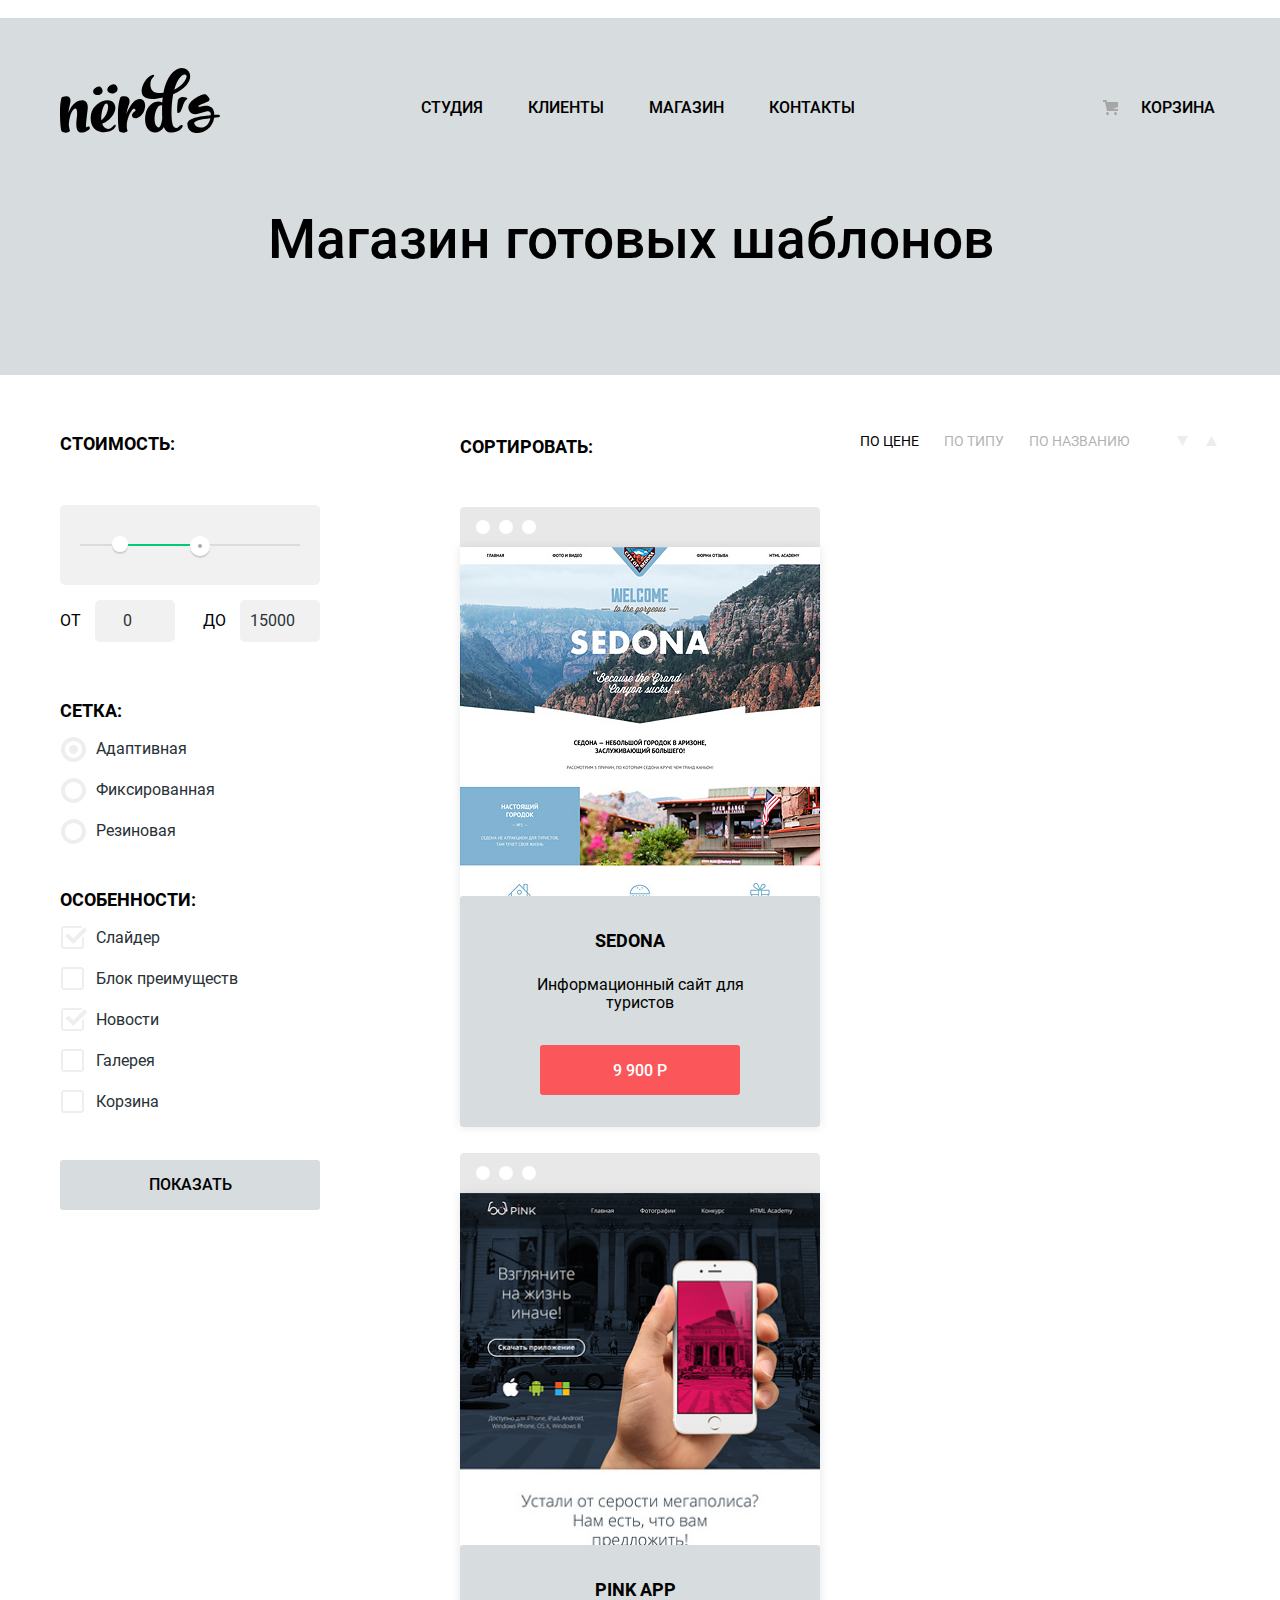
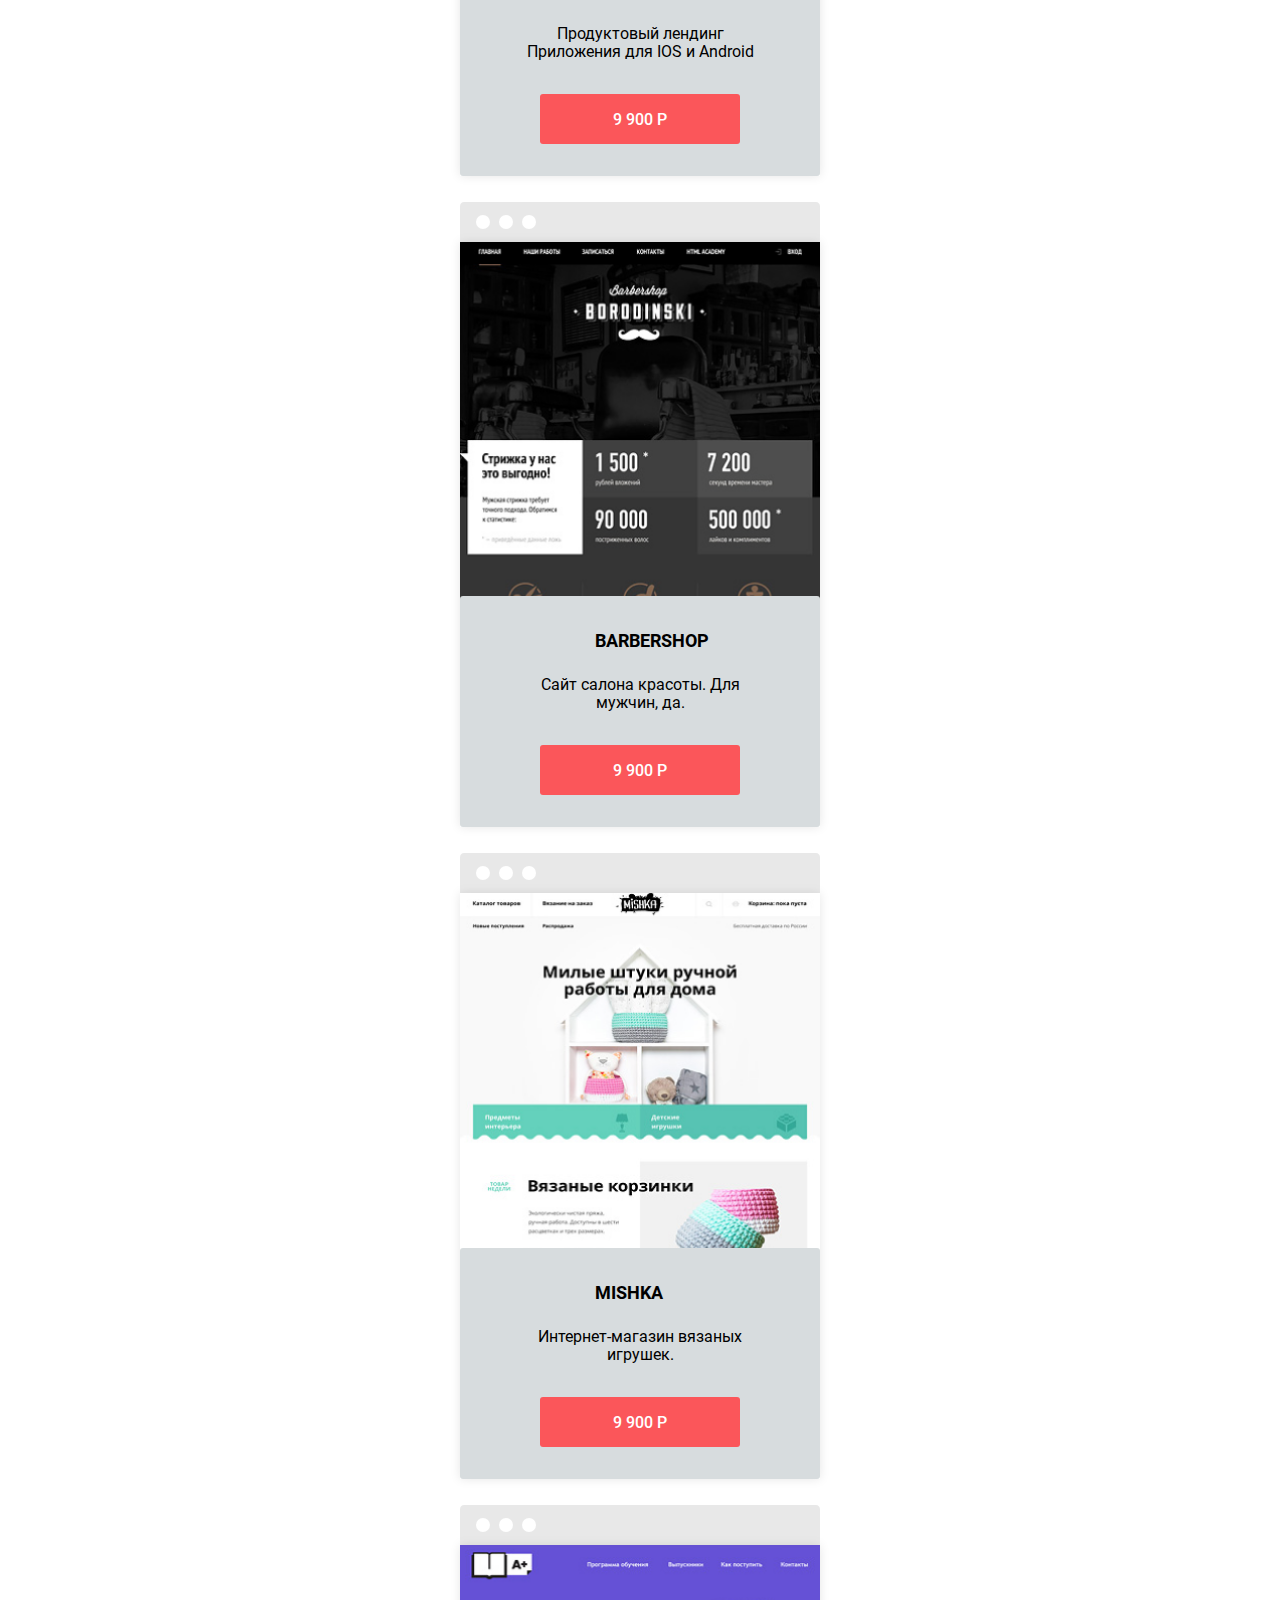
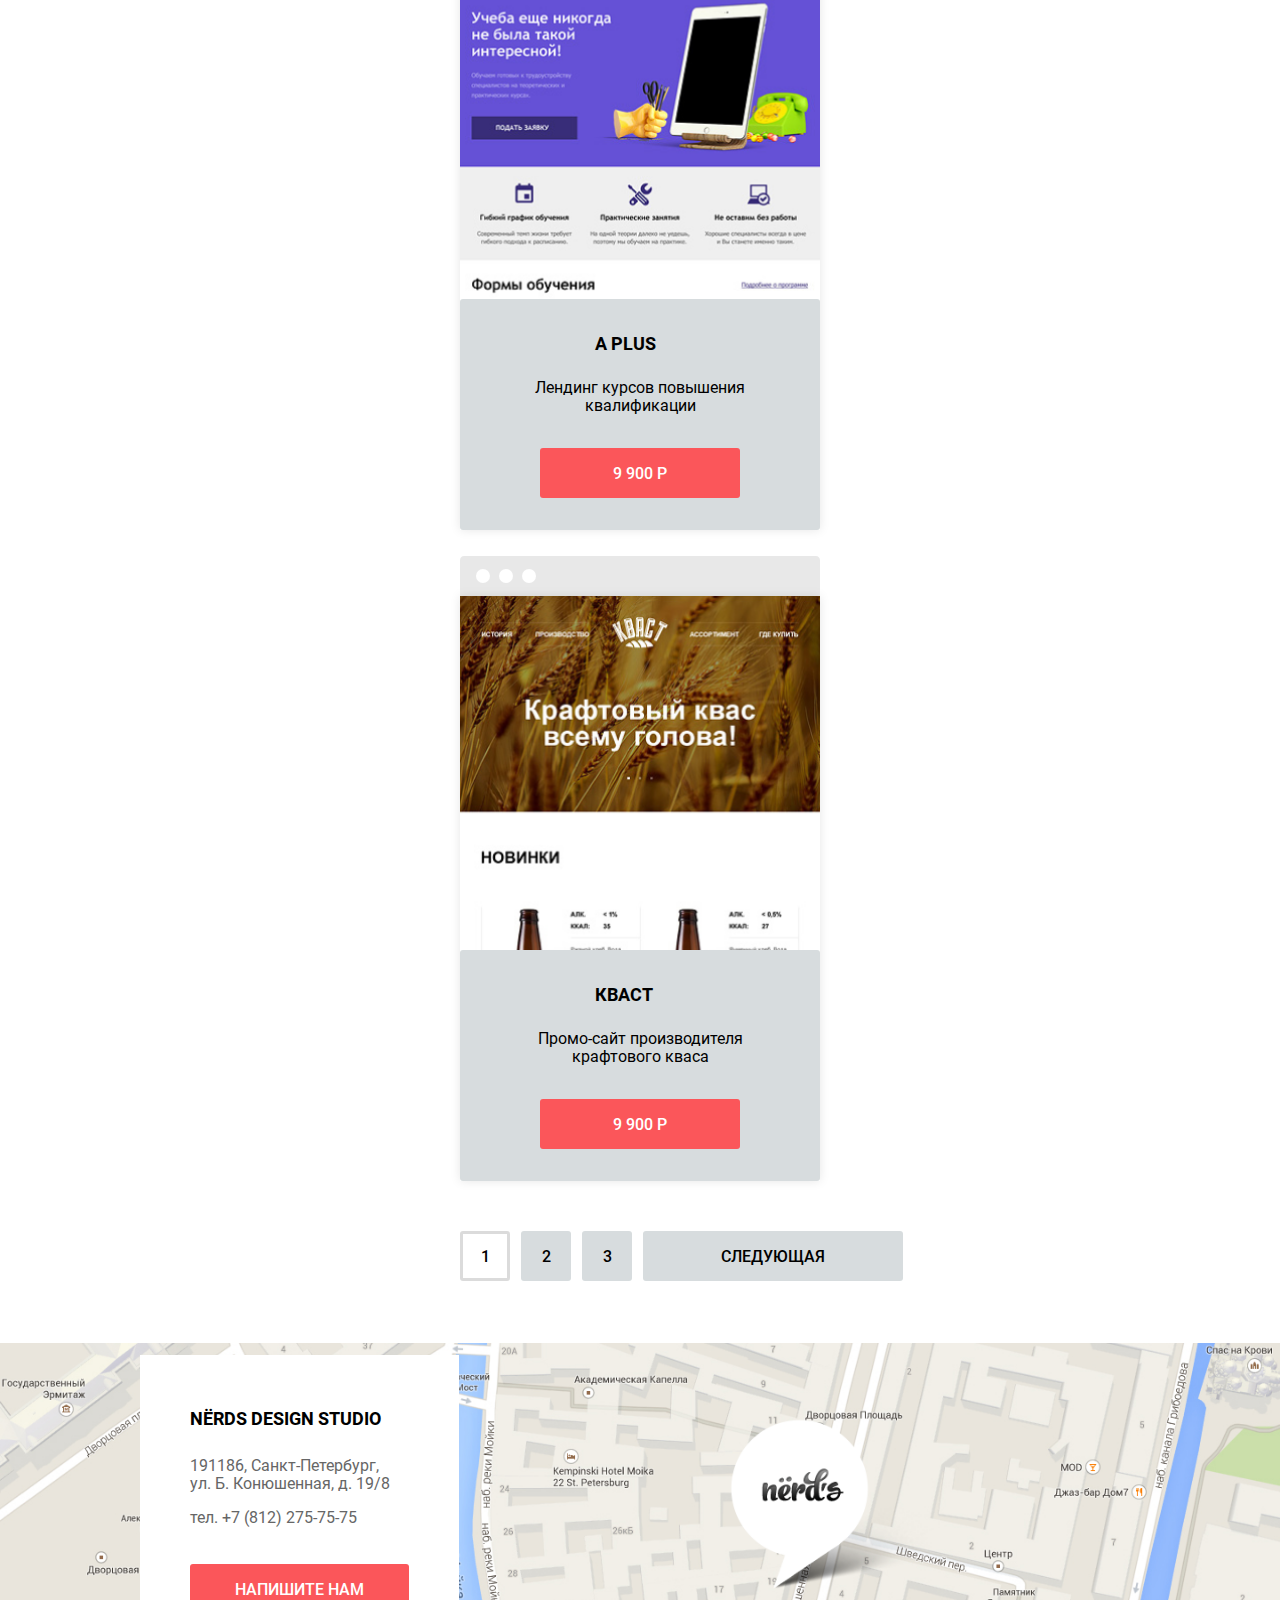
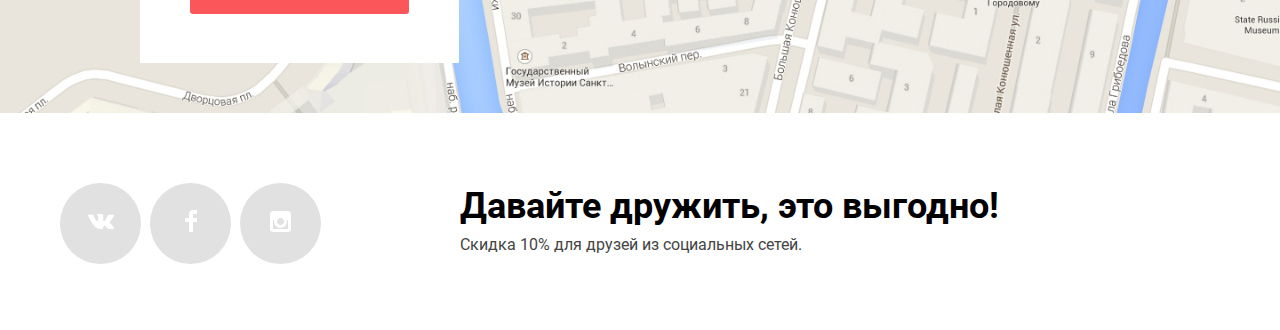
==== commit fca392a9: "14.07.20" ====
--- a/inner.html
+++ b/inner.html
@@ -82,9 +82,9 @@
                margin-left: 20%
              "></div>
                   </div>
-                  <div class="toggle toggle-min" tabindex="0" style="
+                  <button type="button" class="toggle toggle-min" tabindex="0" style="
              left: 20%
-           "></div>
+           "></button>
                   <div class="toggle toggle-max" tabindex="0" style="
              left: 50%
            "></div>
@@ -166,11 +166,15 @@
             <li>
               <p class="sorting">Сортировать:</p>
             </li>
-            <li><a class="sort-by-item">По цене</a></li>
+            <li><a class="sort-by-item current-sort">По цене</a></li>
             <li><a class="sort-by-item">По типу</a></li>
             <li><a class="sort-by-item">По названию</a></li>
-            <li class="icon-down"><img src="img/icon-down-dir.svg" width="11" height="10" alt="Стрелочка сортировки вниз"></li>
-            <li class="icon-up-grey"><img src="img/icon-up-grey.svg" width="11" height="10" alt="Стрелочка сортировки вверх"></li>
+            <li class="icon-down"><a href=""><svg class="icon-opacity" xmlns="http://www.w3.org/2000/svg" width="11" height="10" viewBox="0 0 11 10">
+                  <path fill="#ededed" d="M5.5 10L0 0h11" /></svg></a></li>
+            <li class="icon-up-grey"><a href=""><svg class="icon-opacity" width="11" height="10" viewBox="0 0 11 10" fill="none" xmlns="http://www.w3.org/2000/svg">
+                  <path d="M5.5 0L0 10H11L5.5 0Z" fill="#ededed" />
+                </svg>
+              </a></li>
           </ul>
 
 
@@ -180,21 +184,63 @@
           <ul class="catalog-list">
             <li class="catalog-item">
               <img src="img/img-sedona-catalog.png" width="100%" height="576" alt="Логотип Sedona">
+              <div class="catalog-block">
+                <a href="">
+                  <h2 class="catalog-header">sedona</h2>
+                </a>
+                <p class="catalog-text">Информационный сайт для туристов</p>
+                <a href="" class="catalog-price">9 900 Р<a>
+              </div>
             </li>
             <li class="catalog-item">
               <img src="img/img-pink-catalog.png" width="100%" height="576" alt="Логотип Pink">
+              <div class="catalog-block">
+                <a href="">
+                  <h2 class="catalog-header">pink app</h2>
+                </a>
+                <p class="catalog-text">Продуктовый лендинг Приложения для IOS и Android</p>
+                <a href="" class="catalog-price">9 900 Р<a>
+              </div>
             </li>
             <li class="catalog-item">
               <img src="img/img-barbershop-catalog.png" width="100%" height="582" alt="Логотип Barbershop">
+              <div class="catalog-block">
+                <a href="">
+                  <h2 class="catalog-header">barbershop</h2>
+                </a>
+                <p class="catalog-text">Сайт салона красоты. Для мужчин, да.</p>
+                <a href="" class="catalog-price">9 900 Р<a>
+              </div>
             </li>
             <li class="catalog-item">
               <img src="img/img-mishka-catalog.png" width="100%" height="580" alt="Логотип Mishka">
+              <div class="catalog-block">
+                <a href="">
+                  <h2 class="catalog-header">mishka</h2>
+                </a>
+                <p class="catalog-text">Интернет-магазин вязаных игрушек.</p>
+                <a href="" class="catalog-price">9 900 Р<a>
+              </div>
             </li>
             <li class="catalog-item">
               <img src="img/img-aplus-catalog.png" width="100%" height="582" alt="Логотип Aplus">
+              <div class="catalog-block">
+                <a href="">
+                  <h2 class="catalog-header">a plus</h2>
+                </a>
+                <p class="catalog-text">Лендинг курсов повышения квалификации</p>
+                <a href="" class="catalog-price">9 900 Р<a>
+              </div>
             </li>
             <li class="catalog-item">
               <img src="img/img-kvast-catalog.png" width="100%" height="580" alt="Логотип Kvast">
+              <div class="catalog-block">
+                <a href="">
+                  <h2 class="catalog-header">кваст</h2>
+                </a>
+                <p class="catalog-text">Промо-сайт производителя крафтового кваса</p>
+                <a href="" class="catalog-price">9 900 Р<a>
+              </div>
             </li>
           </ul>
 
@@ -229,14 +275,14 @@
 
         <section class="info-box">
           <h2 class="info-box-item">nёrds design studio</h2>
-          <p class="info-text">191186, Санкт-Петербург, ул. Б. Конюшенная ул., дом 19/8</p>
+          <p class="info-text">191186, Санкт-Петербург, ул.&nbsp;Б.&nbsp;Конюшенная, д. 19/8</p>
           <a href="tel:+78122757575" class="phone">тел. +7 (812) 275-75-75</a>
           <a href="" type="button" class="write-us-btn">напишите нам</a>
         </section>
 
 
         <h2 class="visually-hidden">Как до нас добраться (карта)</h2>
-        <img src="img/group-map.png" width="1440" height="416" alt="191186, Санкт-Петербург, ул. Б. Конюшенная ул., дом 19/8">
+        <img src="img/group-map.png" width="1440" height="416" alt="191186, Санкт-Петербург, ул. Б. Конюшенная, д. 19/8">
         <button type="button" class="visually-hidden">Закрыть</button>
       </section>
 
--- a/css/style.css
+++ b/css/style.css
@@ -1,3 +1,28 @@
+@font-face {
+  font-family: 'Roboto';
+  font-style: normal;
+  font-weight: 400;
+   src: /* local('Roboto'), */
+       url('../fonts/roboto.woff2') format('woff2'),
+      url('../fonts/roboto.woff') format('woff'),
+}
+@font-face {
+  font-family: 'Roboto';
+  font-style: normal;
+  font-weight: 500;
+   src: /* local('Roboto Medium'), */
+       url('../fonts/robotomedium.woff2') format('woff2'),
+      url('../fonts/robotomedium.woff') format('woff'),
+}
+@font-face {
+  font-family: 'Roboto';
+  font-style: normal;
+  font-weight: 700;
+ src:   /* local('Roboto Bold'), */
+       url('../fonts/robotobold.woff2') format('woff2'),
+      url('../fonts/robotobold.woff') format('woff'),
+}
+
 :root {
   --basic-red: #FB565A;
   --red: #E74246;
@@ -81,6 +106,13 @@
   fill: var(--perlamutr);
 }
 
+.logo-item:hover path {
+  fill: var(--black);
+}
+
+.logo-item:active path {
+  fill: var(--perlamutr);
+}
 
 .site-navigation {
   list-style: none;
@@ -130,7 +162,7 @@
   border-bottom: 2px solid var(--basic-red);
 }
 
-.studio {
+/* .studio {
   position: relative;
 }
 
@@ -145,13 +177,13 @@
   bottom: -13px;
   right: 0px;
   display: none;
-}
-
-.clients {
+} */
+
+/* .clients {
   position: relative;
-}
-
-.clients::after {
+} */
+
+/* .clients::after {
   position: absolute;
   background-color: var(--basic-red);
   display: block;
@@ -161,8 +193,8 @@
   bottom: -13px;
   right: 0px;
   display: none;
-}
-.shop {
+} */
+/* .shop {
   position: relative;
 }
 .shop::after {
@@ -175,8 +207,8 @@
   bottom: -13px;
   right: 0px;
   display: none;
-}
-.contacts {
+} */
+/* .contacts {
   position: relative;
 }
 .contacts::after {
@@ -189,6 +221,18 @@
   bottom: -13px;
   right: 0px;
   display: none;
+} */
+
+.current-page::after {
+  position: absolute;
+  background-color: var(--basic-red);
+  display: block;
+  content: "";
+  width: 100%;
+  height: 2px;
+  bottom: -13px;
+  left: 0px;
+  display: block;
 }
 
 .about-company-btn {
@@ -523,7 +567,6 @@
   text-transform: uppercase;
   opacity: 0.3;
   display: inline-block;
-
 }
 
 
@@ -533,9 +576,13 @@
 }
 
 .sort-by-item:active {
-  opacity: 0;
-}
-
+  opacity: 1.0;
+}
+
+.current-sort {
+opacity: 1.0;
+
+}
 
 .visually-hidden {
   display: none;
@@ -775,9 +822,10 @@
   position: relative;
 }
 
-/* .logo-item:hover path {
-  fill: var(--black);
-} */
+.logo-block:hover path {
+  fill-opacity: 1.0;
+  fill: black;
+}
 
 
 .logo-item::after {
@@ -826,10 +874,6 @@
   padding: 0px;
 }
 
-.promo-taglines {
-  /* outline: 2px solid orange; */
-}
-
 .slider-list {
   list-style: none;
   margin: 0;
@@ -838,9 +882,6 @@
 
 .slider {
   position: relative;
-  /* padding-top:
-  text-align
-  color */
 }
 
 .slide {
@@ -863,13 +904,6 @@
   margin-bottom:: 0px;
   padding-bottom: 0px;
 }
-
-
-.filter {
-  /* outline: 2px solid green; */
-}
-
-
 
 .catalog-results {
   /* outline: 2px solid black; */
@@ -906,15 +940,17 @@
   content: url("../img/browser.svg");
   top: -40px;
   right: 0px;
+  opacity: 0.12;
+}
+
+.catalog-item:hover::before {
+    opacity: 1.0;
 }
 
 .range-item {
   margin: 0;
   padding: 0;
   border: none;
-  /* Для демонстрации
-  width: 260px;
-  margin: 50px auto;  */
 }
 
 .range-filter {
@@ -1060,18 +1096,16 @@
   width: 23px;
   height: 23px;
 }
-
-.filter-input-radio+label::before {
-  content: url("../img/radio-off.svg");
+.filter-input-checkbox:checked+label:hover::before {
+  content: url("../img/checkbox-on-hover.svg");
   position: absolute;
   top: -2px;
   left: -35px;
   width: 23px;
   height: 23px;
 }
-
-.filter-input-radio:checked+label::before {
-  content: url("../img/radio-on.svg");
+.filter-input-checkbox+label:hover::before {
+  content: url("../img/checkbox-off-hover.svg");
   position: absolute;
   top: -2px;
   left: -35px;
@@ -1079,6 +1113,41 @@
   height: 23px;
 }
 
+
+.filter-input-radio+label::before {
+  content: url("../img/radio-off.svg");
+  position: absolute;
+  top: -2px;
+  left: -35px;
+  width: 23px;
+  height: 23px;
+}
+
+.filter-input-radio+label:hover::before {
+  content: url("../img/radio-off-hover.svg");
+  position: absolute;
+  top: -2px;
+  left: -35px;
+  width: 23px;
+  height: 23px;
+}
+
+.filter-input-radio:checked+label::before {
+  content: url("../img/radio-on.svg");
+  position: absolute;
+  top: -2px;
+  left: -35px;
+  width: 23px;
+  height: 23px;
+}
+.filter-input-radio:checked+label:hover::before {
+  content: url("../img/radio-on-hover.svg");
+  position: absolute;
+  top: -2px;
+  left: -35px;
+  width: 23px;
+  height: 23px;
+}
 .values {
   color: var(--antracit);
   font-size: 16px;
@@ -1285,10 +1354,28 @@
   padding-left: 15px;
   font-size: 16px;
   line-height: 18px;
-  color: var(--light-grey);
-  border: 2px solid var(--light-grey);
+  color: var(--dark-blue);
+  opacity: 0.5;
+  border: 2px solid var(--basic-grey);
   border-radius: 3%;
 }
+
+.pop-up-block input[type="text"]:hover {
+border: 2px solid var(--silver);
+}
+.pop-up-block input[type="text"]:focus {
+border: 2px solid var(--black);
+color: var(--black);
+opacity: 1;
+}
+
+.pop-up-block input[type="email"]:invalid {
+border: 2px solid var(--red);
+color: var(--red);
+}
+
+
+
 .pop-up-email {
   margin-left: 35px;
 }
@@ -1307,8 +1394,9 @@
   padding-left: 15px;
   font-size: 16px;
   line-height: 18px;
-  color: var(--light-grey);
-  border: 2px solid var(--light-grey);
+  color: var(--dark-blue);
+  opacity: 0.5;
+  border: 2px solid var(--basic-grey);
   border-radius: 2%;
 }
 .send-btn {
@@ -1325,6 +1413,7 @@
   box-sizing: border-box;
   margin-left: 100px;
   margin-top: 32px;
+  border: none;
 }
 .pop-up-close {
   position: absolute;
@@ -1354,3 +1443,92 @@
 .pop-up-close::after {
   transform: rotate(-45deg);
 }
+
+.pop-up-close:hover:before {
+opacity: 100%;
+  background-color: var(--basic-red);
+}
+
+.pop-up-close:hover:after {
+opacity: 100%;
+  background-color: var(--basic-red);
+}
+
+.pop-up-close:active:before {
+opacity: 15%;
+  background-color: var(--basic-red);
+}
+
+.pop-up-close:active:after {
+opacity: 15%;
+  background-color: var(--basic-red);
+}
+
+.catalog-block {
+  /* display: none; */
+  position: absolute;
+  bottom: 0px;
+  left: 0px;
+  width: 360px;
+  height: 231px;
+  background-color: var(--basic-grey);
+  border-radius: 3px;
+}
+.catalog-header {
+  text-transform: uppercase;
+  color: var(--black);
+  font-size: 18px;
+  line-height: 30px;
+  font-weight: bold;
+  margin-left: 135px;
+  margin-top: 30px;
+}
+
+.catalog-header:hover {
+  color: var(--basic-red);
+}
+
+.catalog-header:active {
+  color: var(--black);
+  opacity: 40%;
+}
+
+.catalog-text {
+  font-size: 16px;
+  line-height: 18px;
+  color: var(----mouse-grey);
+  text-align: center;
+  max-width: 255px;
+  margin-left: auto;
+  margin-right: auto;
+  margin-bottom: 33px;
+  margin-top: 20px;
+}
+
+.catalog-price {
+  display: inline-block;
+  width: 200px;
+  height: 50px;
+  text-align: center;
+  text-transform: uppercase;
+  border-radius: 3px;
+  color: var(--white);
+  box-sizing: border-box;
+  padding-top: 17px;
+  font-weight: 500;
+  background-color: var(--basic-red);
+  margin-left: 80px;
+}
+
+.catalog-price:hover {
+    background: var(--red);
+}
+.catalog-price:active {
+    background: var(--dark-red);
+}
+.icon-opacity:hover path {
+  fill: var(--perlamutr);
+}
+.icon-opacity:active path {
+  fill: var(--black);
+}
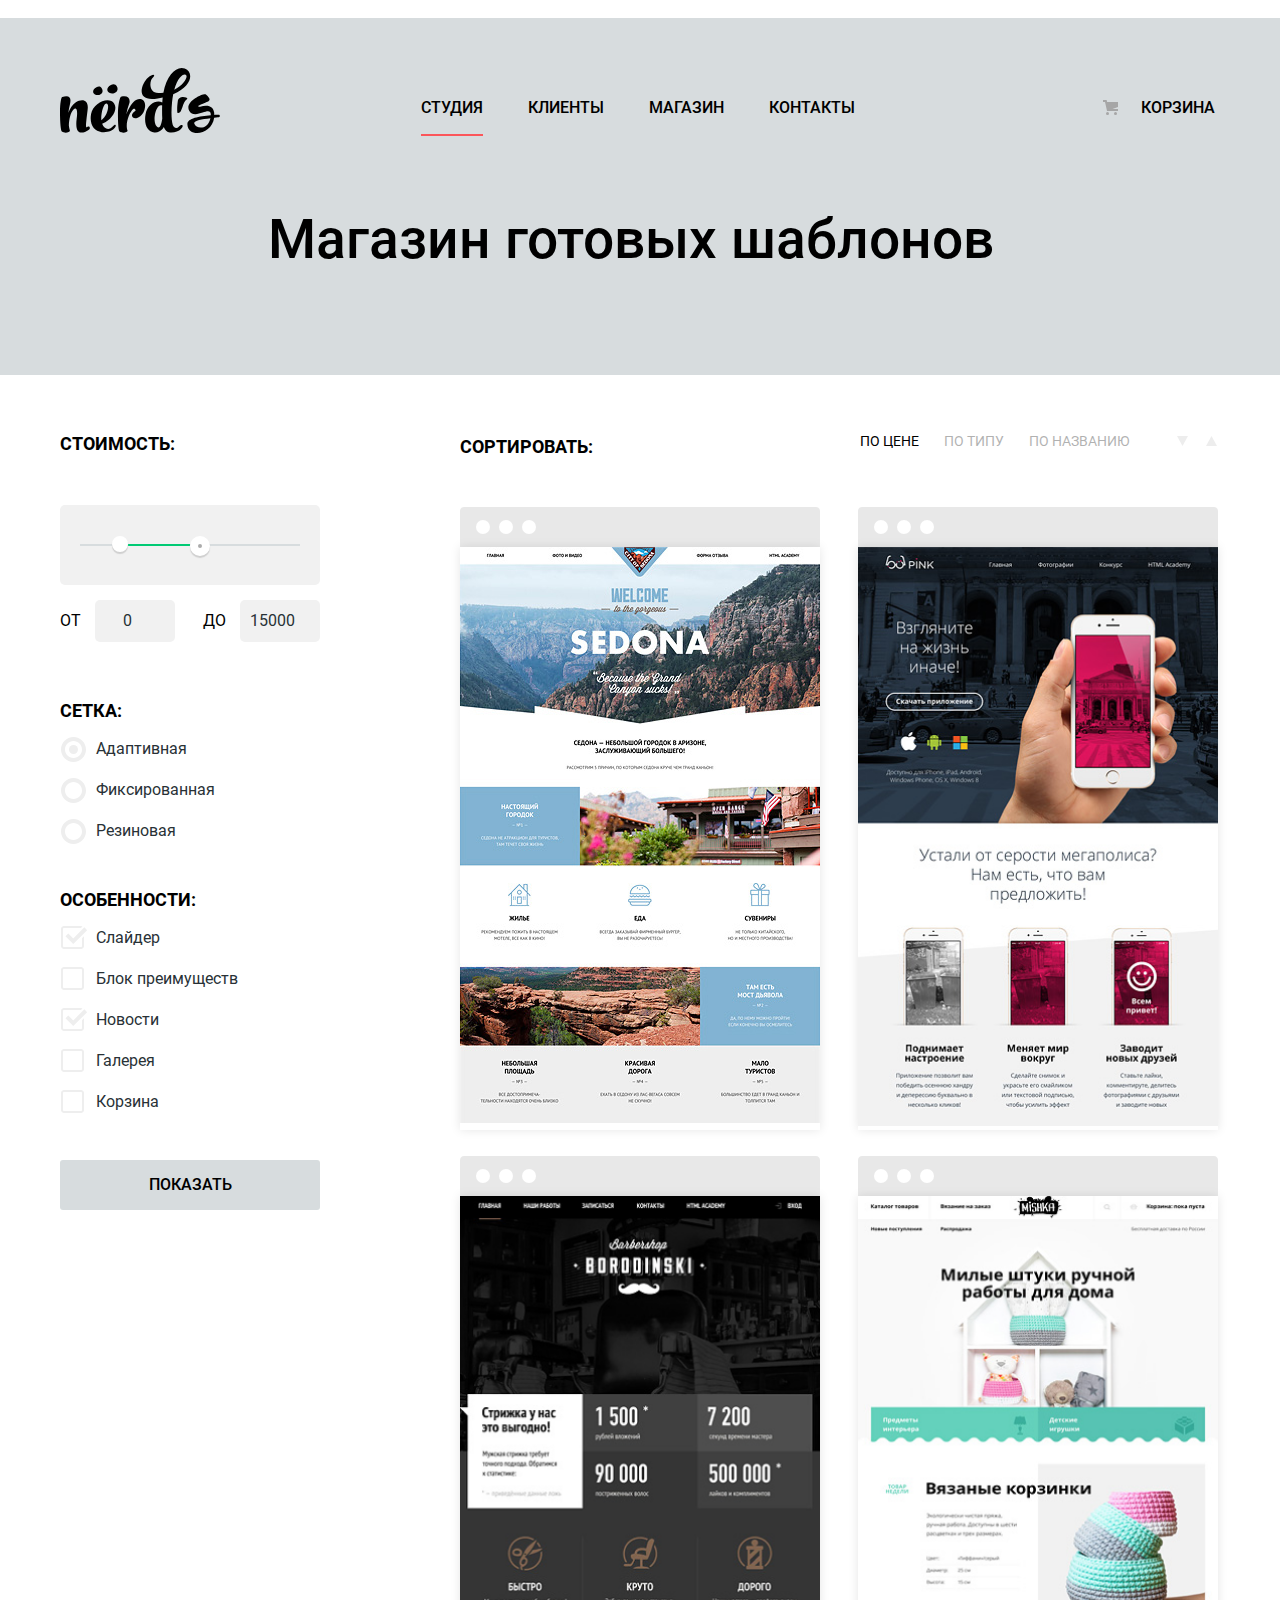
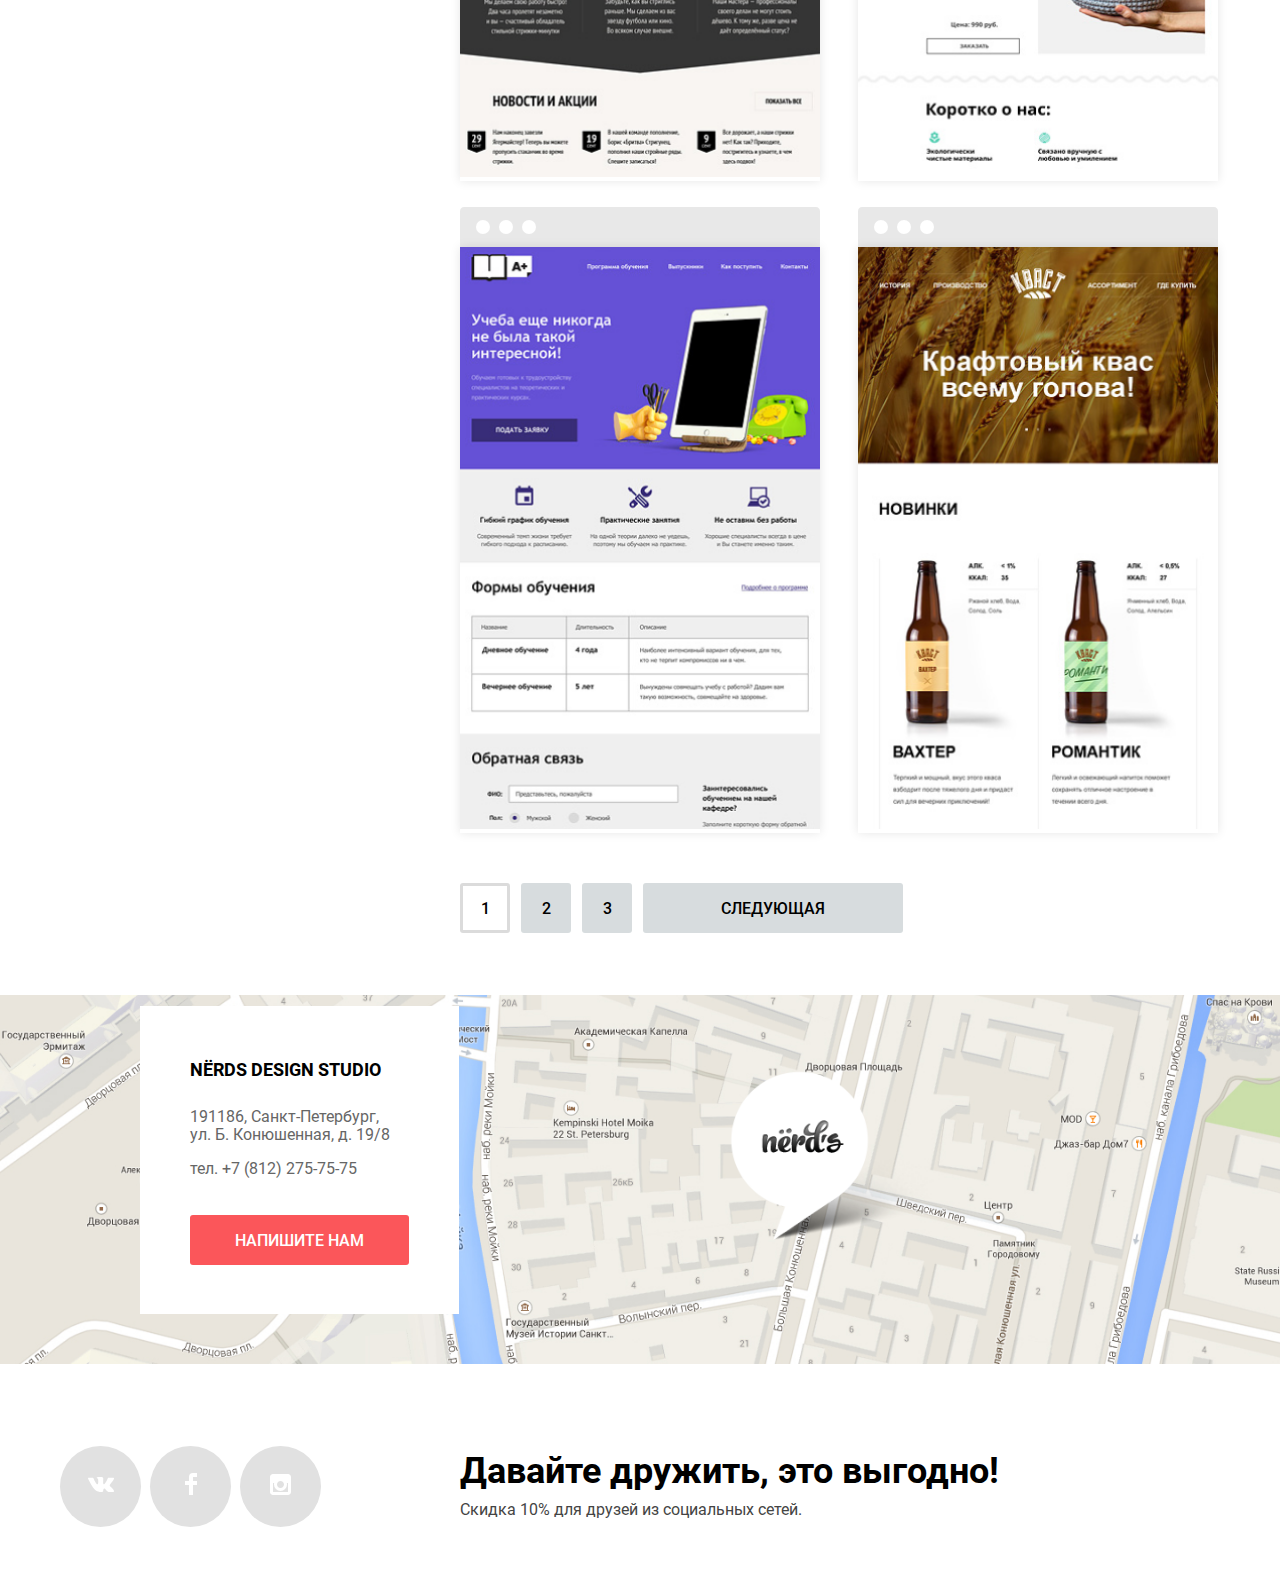
==== commit b64f33aa: "15.07.20_part1" ====
--- a/inner.html
+++ b/inner.html
@@ -38,7 +38,7 @@
           </a>
           <ul class="site-navigation">
             <li>
-              <a href="index.html" class="main-menu-items">Студия</a>
+              <a href="index.html" class="main-menu-items current-page">Студия</a>
             </li>
             <li>
               <a href="" class="main-menu-items">Клиенты</a>
@@ -184,63 +184,63 @@
           <ul class="catalog-list">
             <li class="catalog-item">
               <img src="img/img-sedona-catalog.png" width="100%" height="576" alt="Логотип Sedona">
-              <div class="catalog-block">
+              <!-- <div class="catalog-block">
                 <a href="">
                   <h2 class="catalog-header">sedona</h2>
                 </a>
                 <p class="catalog-text">Информационный сайт для туристов</p>
                 <a href="" class="catalog-price">9 900 Р<a>
-              </div>
+              </div> -->
             </li>
             <li class="catalog-item">
               <img src="img/img-pink-catalog.png" width="100%" height="576" alt="Логотип Pink">
-              <div class="catalog-block">
+              <!-- <div class="catalog-block">
                 <a href="">
                   <h2 class="catalog-header">pink app</h2>
                 </a>
                 <p class="catalog-text">Продуктовый лендинг Приложения для IOS и Android</p>
                 <a href="" class="catalog-price">9 900 Р<a>
-              </div>
+              </div> -->
             </li>
             <li class="catalog-item">
               <img src="img/img-barbershop-catalog.png" width="100%" height="582" alt="Логотип Barbershop">
-              <div class="catalog-block">
+              <!-- <div class="catalog-block">
                 <a href="">
                   <h2 class="catalog-header">barbershop</h2>
                 </a>
                 <p class="catalog-text">Сайт салона красоты. Для мужчин, да.</p>
                 <a href="" class="catalog-price">9 900 Р<a>
-              </div>
+              </div> -->
             </li>
             <li class="catalog-item">
               <img src="img/img-mishka-catalog.png" width="100%" height="580" alt="Логотип Mishka">
-              <div class="catalog-block">
+              <!-- <div class="catalog-block">
                 <a href="">
                   <h2 class="catalog-header">mishka</h2>
                 </a>
                 <p class="catalog-text">Интернет-магазин вязаных игрушек.</p>
                 <a href="" class="catalog-price">9 900 Р<a>
-              </div>
+              </div> -->
             </li>
             <li class="catalog-item">
               <img src="img/img-aplus-catalog.png" width="100%" height="582" alt="Логотип Aplus">
-              <div class="catalog-block">
+              <!-- <div class="catalog-block">
                 <a href="">
                   <h2 class="catalog-header">a plus</h2>
                 </a>
                 <p class="catalog-text">Лендинг курсов повышения квалификации</p>
                 <a href="" class="catalog-price">9 900 Р<a>
-              </div>
+              </div> -->
             </li>
             <li class="catalog-item">
               <img src="img/img-kvast-catalog.png" width="100%" height="580" alt="Логотип Kvast">
-              <div class="catalog-block">
+              <!-- <div class="catalog-block">
                 <a href="">
                   <h2 class="catalog-header">кваст</h2>
                 </a>
                 <p class="catalog-text">Промо-сайт производителя крафтового кваса</p>
                 <a href="" class="catalog-price">9 900 Р<a>
-              </div>
+              </div> -->
             </li>
           </ul>
 
@@ -349,7 +349,7 @@
         </div>
 
         <div class="promo-taglines">
-          <p class="footer-tagline">Давайте дружить, это выгодно!</p>
+          <p class="footer-tagline-inner">Давайте дружить, это выгодно!</p>
           <p class="footer-promo">Скидка 10% для друзей из социальных сетей.</p>
         </div>
 
--- a/css/style.css
+++ b/css/style.css
@@ -162,66 +162,12 @@
   border-bottom: 2px solid var(--basic-red);
 }
 
-/* .studio {
+
+
+
+.current-page {
   position: relative;
 }
-
-
-.studio::after {
-  position: absolute;
-  background-color: var(--basic-red);
-  display: block;
-  content: "";
-  width: 61px;
-  height: 2px;
-  bottom: -13px;
-  right: 0px;
-  display: none;
-} */
-
-/* .clients {
-  position: relative;
-} */
-
-/* .clients::after {
-  position: absolute;
-  background-color: var(--basic-red);
-  display: block;
-  content: "";
-  width: 76px;
-  height: 2px;
-  bottom: -13px;
-  right: 0px;
-  display: none;
-} */
-/* .shop {
-  position: relative;
-}
-.shop::after {
-  position: absolute;
-  background-color: var(--basic-red);
-  display: block;
-  content: "";
-  width: 74px;
-  height: 2px;
-  bottom: -13px;
-  right: 0px;
-  display: none;
-} */
-/* .contacts {
-  position: relative;
-}
-.contacts::after {
-  position: absolute;
-  background-color: var(--basic-red);
-  display: block;
-  content: "";
-  width: 83px;
-  height: 2px;
-  bottom: -13px;
-  right: 0px;
-  display: none;
-} */
 
 .current-page::after {
   position: absolute;
@@ -667,11 +613,19 @@
   line-height: 40px;
 }
 
-.footer-tagline {
+.footer-tagline-inner {
   font-weight: bold;
   font-size: 36px;
   line-height: 36px;
-  margin-top: 71px;
+  margin-top: 85px;
+  margin-bottom: 10px;
+}
+
+.footer-tagline-main {
+  font-weight: bold;
+  font-size: 36px;
+  line-height: 36px;
+  margin-top: 70px;
   margin-bottom: 10px;
 }
 
@@ -712,27 +666,9 @@
   position: absolute;
   width: 15px;
   height: 15px;
-  /* background-repeat: no-repeat;
-  background-position: 0 0; */
   top: 2px;
   right: 97px;
-  /* opacity: 0.3; */
-}
-
-.cart::after {
-  position: absolute;
-  background-color: var(--basic-red);
-  display: block;
-  content: "";
-  width: 112px;
-  height: 2px;
-  bottom: -13px;
-  right: 0px;
-  display: none;
-}
-
-
-
+}
 
 .index-columns {
   display: grid;
@@ -872,6 +808,7 @@
   /* outline: 2px solid orange; */
   justify-content: space-between;
   padding: 0px;
+  margin-top: 25px;
 }
 
 .slider-list {
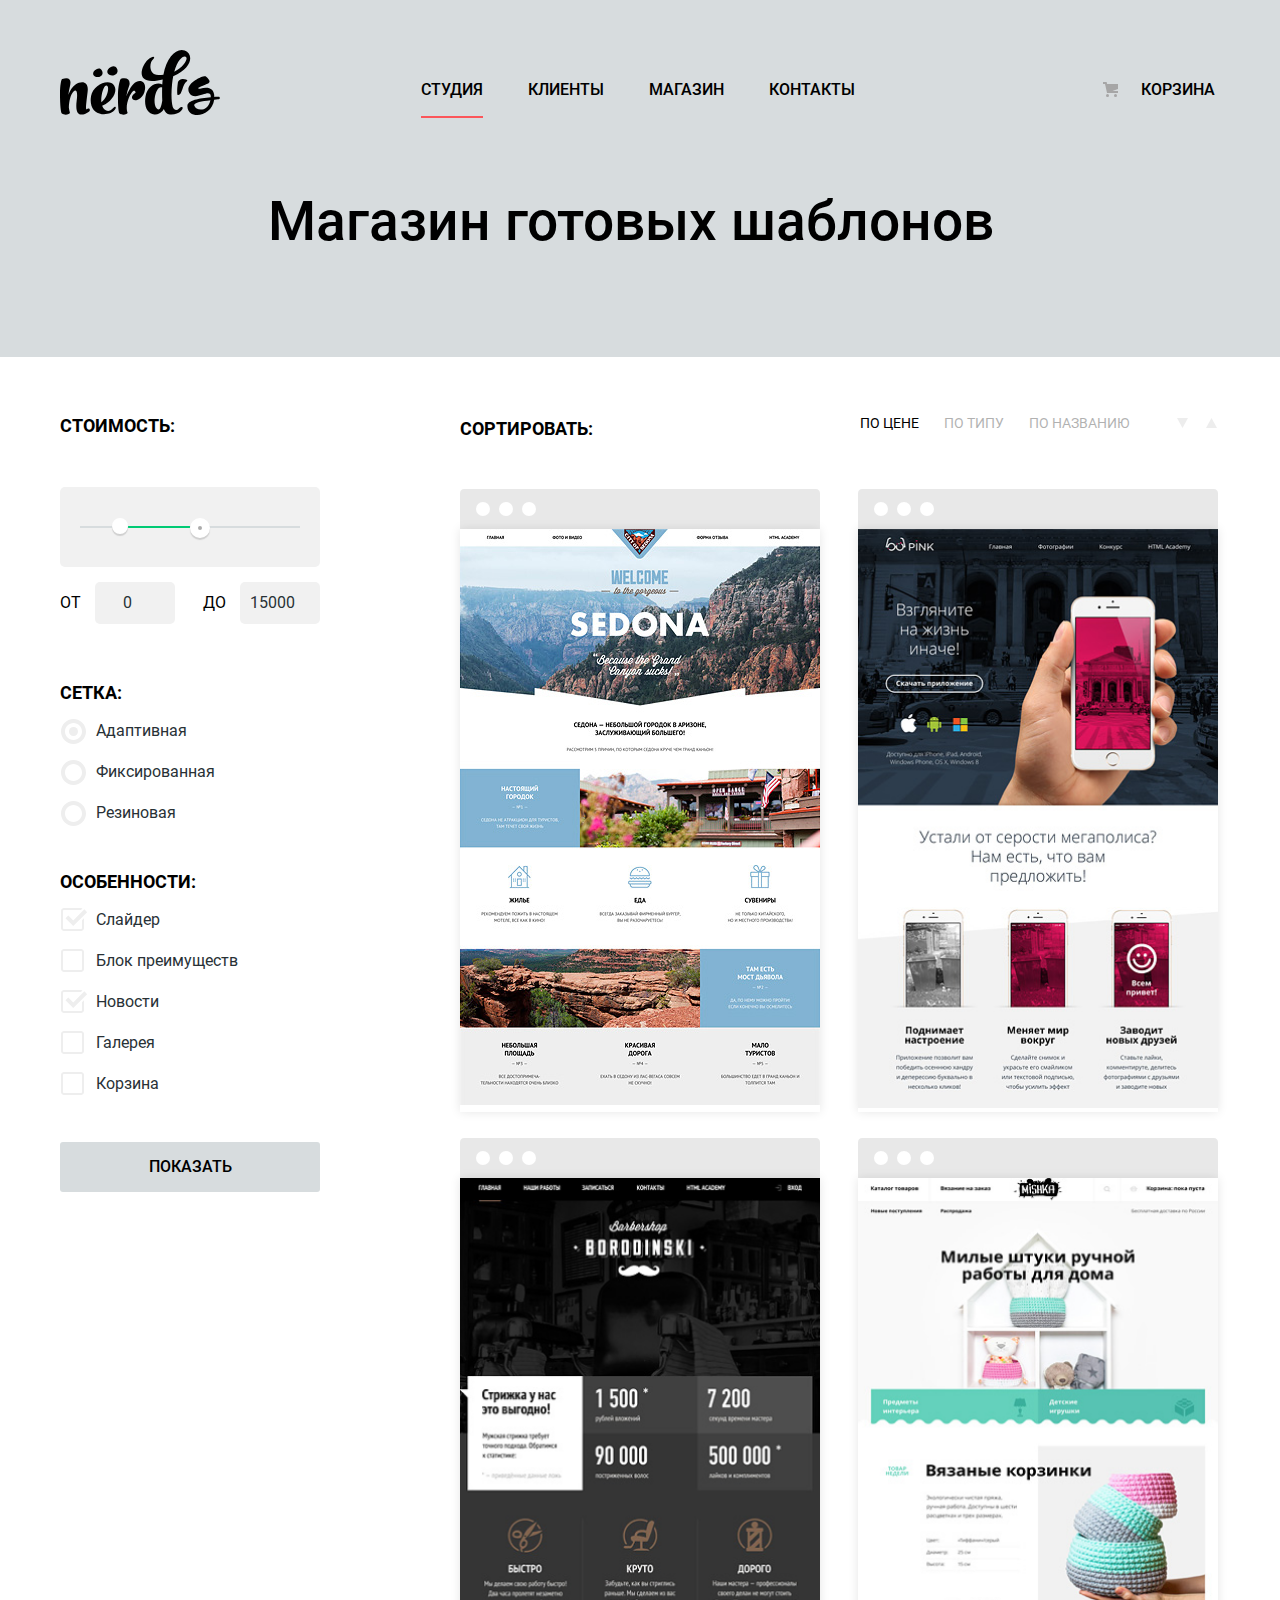
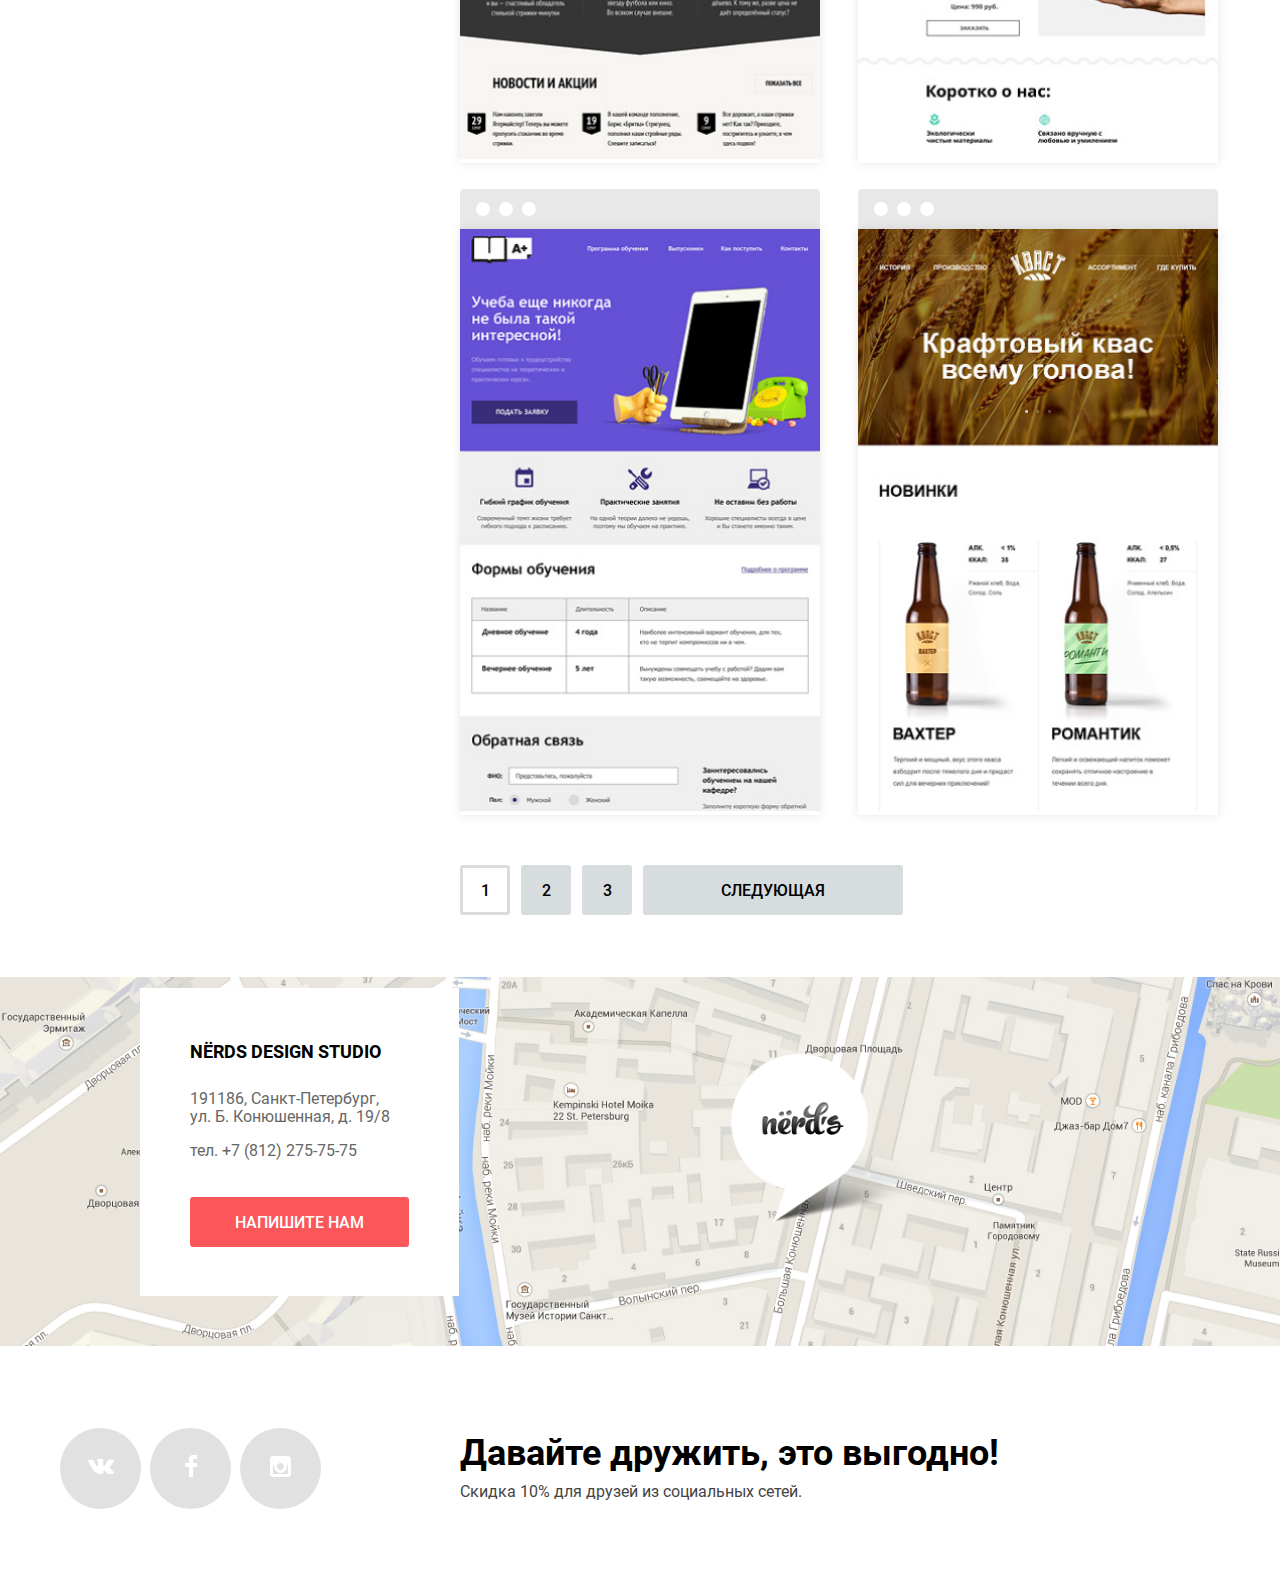
==== commit d1c9a906: "15.07.20-final" ====
--- a/inner.html
+++ b/inner.html
@@ -5,22 +5,18 @@
   <meta charset="utf-8">
   <meta name="viewport" content="width=device-width, initial-scale=1">
   <title>HTML Academy: Nerds</title>
-  <link href="https://fonts.googleapis.com/css2?family=Roboto:wght@400;500;700&display=swap" rel="stylesheet"> 
+  <!-- <link href="https://fonts.googleapis.com/css2?family=Roboto:wght@400;500;700&display=swap" rel="stylesheet">  -->
   <link href="css/normalize.css" rel="stylesheet">
   <link href="css/style.css" rel="stylesheet">
 </head>
 
 <body>
   <div class="page-body">
-
-
     <header class="inner-main-header">
       <div class="width-wrapper">
-
         <nav class="main-navigation">
           <a class="logo" href="index.html">
             <svg width="160" height="66" xmlns="http://www.w3.org/2000/svg">
-
               <g>
                 <title>background</title>
                 <rect fill="none" id="canvas_background" height="402" width="582" y="-1" x="-1" />
@@ -55,22 +51,13 @@
           </ul>
         </nav>
         <p class="header-item">Магазин готовых шаблонов</p>
-
       </div> <!-- width-wrapper -->
     </header>
-
     <main>
       <h1 class="visually-hidden">Каталог</h1>
       <div class="page-catalog">
-
         <section class="filter">
-
           <h2 class="visually-hidden">Фильтр</h2>
-
-
-
-
-
           <form method="get" action="https://echo.htmlacademy.ru">
             <fieldset class="range-item">
               <legend>Стоимость:</legend>
@@ -99,10 +86,6 @@
                 </div>
               </div>
             </fieldset>
-
-
-
-
             <fieldset class="filter-block">
               <legend class="filter-name">Сетка:</legend>
               <ul class="filter-list filter-list-radio">
@@ -146,22 +129,8 @@
             </fieldset>
             <button type="submit" class="filter-btn">Показать</button>
           </form>
-
-
-
-
-
-
         </section> <!-- filter -->
-
-
-
-
-
         <section class="catalog-results">
-
-
-
           <ul class="sort-by">
             <li>
               <p class="sorting">Сортировать:</p>
@@ -176,79 +145,68 @@
                 </svg>
               </a></li>
           </ul>
-
-
-
-
-
           <ul class="catalog-list">
             <li class="catalog-item">
-              <img src="img/img-sedona-catalog.png" width="100%" height="576" alt="Логотип Sedona">
+              <img src="img/img-sedona-catalog.png" width="360" height="576" alt="Логотип Sedona" class="catalog-image">
               <!-- <div class="catalog-block">
                 <a href="">
                   <h2 class="catalog-header">sedona</h2>
                 </a>
                 <p class="catalog-text">Информационный сайт для туристов</p>
-                <a href="" class="catalog-price">9 900 Р<a>
-              </div> -->
-            </li>
-            <li class="catalog-item">
-              <img src="img/img-pink-catalog.png" width="100%" height="576" alt="Логотип Pink">
+                <a href="" class="catalog-price">9 900 ₽<a>
+              </div> -->
+            </li>
+            <li class="catalog-item">
+              <img src="img/img-pink-catalog.png" width="360" height="576" alt="Логотип Pink" class="catalog-image">
               <!-- <div class="catalog-block">
                 <a href="">
                   <h2 class="catalog-header">pink app</h2>
                 </a>
                 <p class="catalog-text">Продуктовый лендинг Приложения для IOS и Android</p>
-                <a href="" class="catalog-price">9 900 Р<a>
-              </div> -->
-            </li>
-            <li class="catalog-item">
-              <img src="img/img-barbershop-catalog.png" width="100%" height="582" alt="Логотип Barbershop">
+                <a href="" class="catalog-price">9 900 ₽<a>
+              </div> -->
+            </li>
+            <li class="catalog-item">
+              <img src="img/img-barbershop-catalog.png" width="360" height="582" alt="Логотип Barbershop" class="catalog-image">
               <!-- <div class="catalog-block">
                 <a href="">
                   <h2 class="catalog-header">barbershop</h2>
                 </a>
                 <p class="catalog-text">Сайт салона красоты. Для мужчин, да.</p>
-                <a href="" class="catalog-price">9 900 Р<a>
-              </div> -->
-            </li>
-            <li class="catalog-item">
-              <img src="img/img-mishka-catalog.png" width="100%" height="580" alt="Логотип Mishka">
+                <a href="" class="catalog-price">9 900 ₽<a>
+              </div> -->
+            </li>
+            <li class="catalog-item">
+              <img src="img/img-mishka-catalog.png" width="360" height="580" alt="Логотип Mishka" class="catalog-image">
               <!-- <div class="catalog-block">
                 <a href="">
                   <h2 class="catalog-header">mishka</h2>
                 </a>
                 <p class="catalog-text">Интернет-магазин вязаных игрушек.</p>
-                <a href="" class="catalog-price">9 900 Р<a>
-              </div> -->
-            </li>
-            <li class="catalog-item">
-              <img src="img/img-aplus-catalog.png" width="100%" height="582" alt="Логотип Aplus">
+                <a href="" class="catalog-price">9 900 ₽<a>
+              </div> -->
+            </li>
+            <li class="catalog-item">
+              <img src="img/img-aplus-catalog.png" width="360" height="582" alt="Логотип Aplus" class="catalog-image">
               <!-- <div class="catalog-block">
                 <a href="">
                   <h2 class="catalog-header">a plus</h2>
                 </a>
                 <p class="catalog-text">Лендинг курсов повышения квалификации</p>
-                <a href="" class="catalog-price">9 900 Р<a>
-              </div> -->
-            </li>
-            <li class="catalog-item">
-              <img src="img/img-kvast-catalog.png" width="100%" height="580" alt="Логотип Kvast">
+                <a href="" class="catalog-price">9 900 ₽<a>
+              </div> -->
+            </li>
+            <li class="catalog-item">
+              <img src="img/img-kvast-catalog.png" width="360" height="580" alt="Логотип Kvast" class="catalog-image">
               <!-- <div class="catalog-block">
                 <a href="">
                   <h2 class="catalog-header">кваст</h2>
                 </a>
                 <p class="catalog-text">Промо-сайт производителя крафтового кваса</p>
-                <a href="" class="catalog-price">9 900 Р<a>
-              </div> -->
-            </li>
-          </ul>
-
-
-
-
-
-
+                <a href="" class="catalog-price">9 900 ₽<a>
+              </div> -->
+            </li>
+          </ul>
           <ul class="pagination-list">
             <li>
               <a href="#" class="pagination-item-current">1</a>
@@ -263,32 +221,20 @@
               <a href="#" class="pagination-item-next">Следующая</a>
             </li>
           </ul>
-
-
-
         </section> <!-- catalog results -->
-
       </div> <!-- page catalog -->
-
-
       <section class="map-inner-page">
-
         <section class="info-box">
           <h2 class="info-box-item">nёrds design studio</h2>
           <p class="info-text">191186, Санкт-Петербург, ул.&nbsp;Б.&nbsp;Конюшенная, д. 19/8</p>
-          <a href="tel:+78122757575" class="phone">тел. +7 (812) 275-75-75</a>
-          <a href="" type="button" class="write-us-btn">напишите нам</a>
+          <a href="tel:+78122757575" class="superphone">тел. +7 (812) 275-75-75</a>
+          <a href="" class="write-us-btn">напишите нам</a>
         </section>
-
-
         <h2 class="visually-hidden">Как до нас добраться (карта)</h2>
         <img src="img/group-map.png" width="1440" height="416" alt="191186, Санкт-Петербург, ул. Б. Конюшенная, д. 19/8">
         <button type="button" class="visually-hidden">Закрыть</button>
       </section>
-
     </main>
-
-
     <footer>
       <div class="container-footer">
         <div>
@@ -297,7 +243,6 @@
               <a href="">
                 <span class="visually-hidden">Вконтакте</span>
                 <svg width="26" height="15" xmlns="http://www.w3.org/2000/svg">
-
                   <g>
                     <title>background</title>
                     <rect fill="none" id="canvas_background" height="402" width="582" y="-1" x="-1" />
@@ -315,7 +260,6 @@
               <a href="">
                 <span class="visually-hidden">Facebook</span>
                 <svg width="12" height="22" xmlns="http://www.w3.org/2000/svg">
-
                   <g>
                     <title>background</title>
                     <rect fill="none" id="canvas_background" height="402" width="582" y="-1" x="-1" />
@@ -331,7 +275,6 @@
               <a href="" class="social-logo">
                 <span class="visually-hidden">Instagram</span>
                 <svg width="21" height="21" xmlns="http://www.w3.org/2000/svg">
-
                   <g>
                     <title>background</title>
                     <rect fill="none" id="canvas_background" height="402" width="582" y="-1" x="-1" />
@@ -347,15 +290,12 @@
             </li>
           </ul>
         </div>
-
         <div class="promo-taglines">
           <p class="footer-tagline-inner">Давайте дружить, это выгодно!</p>
           <p class="footer-promo">Скидка 10% для друзей из социальных сетей.</p>
         </div>
-
       </div> <!-- container-footer   -->
     </footer>
-
     <div class="pop-up">
       <button type="button" class="pop-up-close" aria-label="Закрыть"></button>
       <form action="https://echo.htmlacademy.ru" method="post">
--- a/css/style.css
+++ b/css/style.css
@@ -2,25 +2,30 @@
   font-family: 'Roboto';
   font-style: normal;
   font-weight: 400;
-   src: /* local('Roboto'), */
-       url('../fonts/roboto.woff2') format('woff2'),
-      url('../fonts/roboto.woff') format('woff'),
-}
+  src:
+    /* local('Roboto'), */
+    url('../fonts/roboto.woff2') format('woff2'),
+    url('../fonts/roboto.woff') format('woff');
+}
+
 @font-face {
   font-family: 'Roboto';
   font-style: normal;
   font-weight: 500;
-   src: /* local('Roboto Medium'), */
-       url('../fonts/robotomedium.woff2') format('woff2'),
-      url('../fonts/robotomedium.woff') format('woff'),
-}
+  src:
+    /* local('Roboto Medium'), */
+    url('../fonts/robotomedium.woff2') format('woff2'),
+    url('../fonts/robotomedium.woff') format('woff');
+}
+
 @font-face {
   font-family: 'Roboto';
   font-style: normal;
   font-weight: 700;
- src:   /* local('Roboto Bold'), */
-       url('../fonts/robotobold.woff2') format('woff2'),
-      url('../fonts/robotobold.woff') format('woff'),
+  src:
+    /* local('Roboto Bold'), */
+    url('../fonts/robotobold.woff2') format('woff2'),
+    url('../fonts/robotobold.woff') format('woff');
 }
 
 :root {
@@ -69,15 +74,11 @@
   height: auto;
 }
 
-
-
 .page-body {
   min-height: 100%;
   display: grid;
   grid-template-rows: min-content 1fr min-content;
   align-content: start;
-  /* outline: 2px solid green; */
-
 }
 
 .main-header {
@@ -88,7 +89,6 @@
   display: grid;
   grid-template-columns: 160px 1fr;
   column-gap: 201px;
-  /* outline: 2px solid black; */
   margin-left: auto;
   margin-right: auto;
   margin-top: 49px;
@@ -99,7 +99,6 @@
 .logo {
   width: 160px;
   height: 65px;
-  /* outline: 2px solid black; */
 }
 
 .logo:active path {
@@ -117,7 +116,6 @@
 .site-navigation {
   list-style: none;
   display: flex;
-  /* outline: 2px solid black; */
   padding: 0px;
   margin: 0px;
 }
@@ -129,17 +127,16 @@
 }
 
 .main-menu-items {
-font-size: 16px;
+  font-size: 16px;
   line-height: 30px;
   text-transform: uppercase;
   font-weight: 500;
   display: block;
   color: var(--black);
-
 }
 
 .main-menu-items:hover {
-font-size: 16px;
+  font-size: 16px;
   line-height: 30px;
   text-transform: uppercase;
   font-weight: 500;
@@ -147,7 +144,7 @@
 }
 
 .main-menu-items:active {
-font-size: 16px;
+  font-size: 16px;
   line-height: 30px;
   text-transform: uppercase;
   font-weight: 500;
@@ -155,15 +152,12 @@
 }
 
 .main-menu-current: {
-font-size: 16px;
+  font-size: 16px;
   line-height: 30px;
   text-transform: uppercase;
   font-weight: 500;
   border-bottom: 2px solid var(--basic-red);
 }
-
-
-
 
 .current-page {
   position: relative;
@@ -207,9 +201,7 @@
 
 .main-wrapper {
   background-color: var(--basic-grey);
-  /* outline: 2px dotted red; */
   margin-top: 0px;
-
 }
 
 .width-wrapper {
@@ -217,8 +209,6 @@
   margin-right: auto;
   max-width: 1160px;
 }
-
-
 
 .products {
   max-width: 1160px;
@@ -233,7 +223,6 @@
   grid-template-columns: 1fr 1fr 1fr;
   list-style: none;
   column-gap: 39px;
-  /* outline: 1px solid red; */
   padding: 0px;
   margin: 0px;
 }
@@ -241,7 +230,6 @@
 .product-item {
   display: flex;
   flex-direction: column;
-  /* outline: 1px solid blue; */
   max-width: 300px;
   margin: 0px;
   padding: 0px;
@@ -259,7 +247,6 @@
   box-sizing: border-box;
   padding-top: 17px;
   font-weight: 500;
-
 }
 
 .advantage-btn-red {
@@ -306,7 +293,6 @@
   display: flex;
   justify-content: center;
   align-items: center;
-
 }
 
 .social-button:hover {
@@ -365,8 +351,8 @@
   font-weight: 500;
   font-size: 16px;
   line-height: 18px;
-text-transform: uppercase;
-border: none;
+  text-transform: uppercase;
+  border: none;
 }
 
 .filter-btn:hover {
@@ -392,7 +378,6 @@
   color: var(--antracit);
 }
 
-/* когда заблокировано поле */
 .filter-item:invalid {
   color: var(--antracit);
   opacity: 0.3;
@@ -402,7 +387,6 @@
   list-style: none;
   display: flex;
   width: 443px;
-  /* outline: 2px solid black; */
   padding-top: 0px;
   padding-bottom: 0px;
   padding-left: 0px;
@@ -479,10 +463,8 @@
 .sort-by {
   list-style: none;
   display: flex;
-
-
-  padding: 0px;
-margin-top: 0;
+  padding: 0px;
+  margin-top: 0;
   width: 760px;
 }
 
@@ -515,8 +497,6 @@
   display: inline-block;
 }
 
-
-
 .sort-by-item:hover {
   opacity: 0.6;
 }
@@ -526,8 +506,7 @@
 }
 
 .current-sort {
-opacity: 1.0;
-
+  opacity: 1.0;
 }
 
 .visually-hidden {
@@ -535,31 +514,29 @@
 }
 
 .principles {
-padding-top: 80px;
-margin-top: 0px;
-margin-bottom: 0;
+  padding-top: 80px;
+  margin-top: 0px;
+  margin-bottom: 0;
   font-weight: 500;
   font-size: 55px;
   line-height: 55px;
   max-width: 520px;
-  /* outline: 2px solid black; */
 }
 
 .tagline {
   color: var(--antracit);
   font-size: 16px;
   line-height: 24px;
-  /* outline: 2px solid red; */
   margin: 0px;
   padding: 0px;
   max-width: 420px;
 }
 
 .slide-tagline {
-padding-top: 25px;
-padding-bottom: 43px;
-
-}
+  padding-top: 25px;
+  padding-bottom: 43px;
+}
+
 .product-type {
   font-weight: bold;
   font-size: 24px;
@@ -577,6 +554,18 @@
   line-height: 45px;
   margin-top: 155px;
   margin-bottom: 34px;
+  position: relative;
+}
+
+.about-company::before {
+  position: absolute;
+  background-color: var(--basic-grey);
+  display: block;
+  content: "";
+  width: 1158px;
+  height: 2px;
+  top: -70px;
+  left: 0px;
 }
 
 .img-item {
@@ -642,8 +631,8 @@
   font-weight: 500;
   font-size: 55px;
   line-height: 55px;
-margin-left: 208px;
-margin-top: 80px;
+  margin-left: 208px;
+  margin-top: 80px;
   margin-bottom: 108px;
   max-width: 1160px;
 }
@@ -675,11 +664,6 @@
   list-style: none;
   column-gap: 149px;
   grid-template-columns: 651px 360px;
-  /* outline: 2px solid black; */
-}
-
-.company-data {
-  /* outline: 2px solid black; */
 }
 
 .approach {
@@ -694,9 +678,8 @@
 
 .feature-items {
   display: grid;
-grid-template-columns: 119px 120px 1fr;
+  grid-template-columns: 119px 120px 1fr;
   list-style: none;
-  /* outline: 2px solid orange; */
   padding: 0px;
   margin: 0px;
 }
@@ -708,7 +691,6 @@
   color: var(--antracit);
   font-size: 16px;
   line-height: 18px;
-  /* outline: 2px solid brown; */
   padding: 0px;
   margin: 0px;
 }
@@ -720,12 +702,12 @@
 .tagline-list {
   list-style: none;
 }
-
 
 .tag-items {
   margin-bottom: 24px;
   position: relative;
 }
+
 .tag-items::before {
   position: absolute;
   background-color: var(--basic-red);
@@ -744,7 +726,7 @@
 .logo-list {
   list-style: none;
   display: flex;
-justify-content: space-between;
+  justify-content: space-between;
   padding: 0px;
   margin: 0px;
 }
@@ -758,11 +740,17 @@
   position: relative;
 }
 
-.logo-block:hover path {
-  fill-opacity: 1.0;
-  fill: black;
-}
-
+.logo-block {
+  opacity: 0.2;
+}
+
+.logo-block:hover {
+  opacity: 1;
+}
+
+.logo-block:active {
+  opacity: 0.1;
+}
 
 .logo-item::after {
   position: absolute;
@@ -776,9 +764,10 @@
   transform: rotate(-90deg);
 }
 
-.logo-item:last-child::after {
+.logo-item:last-of-type::after {
   display: none;
 }
+
 .logo-item:first-child::before {
   position: absolute;
   background-color: var(--basic-grey);
@@ -790,12 +779,10 @@
   left: 0px;
 }
 
-
 .container-footer {
   display: grid;
   grid-template-columns: 261px 1fr;
   column-gap: 139px;
-  /* outline: 2px solid black; */
   margin-left: auto;
   margin-right: auto;
   max-width: 1160px;
@@ -805,7 +792,6 @@
 .social-nets {
   display: flex;
   list-style: none;
-  /* outline: 2px solid orange; */
   justify-content: space-between;
   padding: 0px;
   margin-top: 25px;
@@ -828,7 +814,6 @@
 .slide-current {
   display: block;
 }
-
 
 .page-catalog {
   display: grid;
@@ -838,15 +823,15 @@
   margin-right: auto;
   padding-top: 57px;
   max-width: 1160px;
-  margin-bottom:: 0px;
+  margin-bottom: : 0px;
   padding-bottom: 0px;
 }
 
 .catalog-results {
-  /* outline: 2px solid black; */
   display: flex;
   flex-direction: column;
   padding: 0px;
+  margin: 0px;
 }
 
 .catalog-list {
@@ -861,6 +846,7 @@
   padding-bottom: 0px;
   margin: 0px;
   width: 760px;
+  height: auto;
 }
 
 .catalog-item {
@@ -881,7 +867,7 @@
 }
 
 .catalog-item:hover::before {
-    opacity: 1.0;
+  opacity: 1.0;
 }
 
 .range-item {
@@ -974,8 +960,7 @@
 
 .filter-list {
   list-style: none;
-  /* outline: 1px solid red; */
-font-size: 16px;
+  font-size: 16px;
   line-height: 19px;
   padding: 0px;
   margin: 0px;
@@ -988,7 +973,6 @@
   width: 190px;
   padding: 0px;
   margin: 0px;
-
 }
 
 .filter-list-checkbox {
@@ -1002,14 +986,16 @@
 
 .filter-option {
   font-size: 16px;
-line-height: 19px;
-color: var(--antracit);
-padding-left: 36px;
-margin-bottom: 22px;
-}
+  line-height: 19px;
+  color: var(--antracit);
+  padding-left: 36px;
+  margin-bottom: 22px;
+}
+
 .filter-rubber {
   margin-bottom: 15px;
 }
+
 .filter-option label {
   position: relative;
   display: block;
@@ -1033,6 +1019,7 @@
   width: 23px;
   height: 23px;
 }
+
 .filter-input-checkbox:checked+label:hover::before {
   content: url("../img/checkbox-on-hover.svg");
   position: absolute;
@@ -1041,6 +1028,7 @@
   width: 23px;
   height: 23px;
 }
+
 .filter-input-checkbox+label:hover::before {
   content: url("../img/checkbox-off-hover.svg");
   position: absolute;
@@ -1050,7 +1038,6 @@
   height: 23px;
 }
 
-
 .filter-input-radio+label::before {
   content: url("../img/radio-off.svg");
   position: absolute;
@@ -1077,6 +1064,7 @@
   width: 23px;
   height: 23px;
 }
+
 .filter-input-radio:checked+label:hover::before {
   content: url("../img/radio-on-hover.svg");
   position: absolute;
@@ -1085,21 +1073,21 @@
   width: 23px;
   height: 23px;
 }
+
 .values {
   color: var(--antracit);
   font-size: 16px;
   line-height: 24px;
 }
 
-
-
-
 .site-navigation li {
   padding-top: 26px;
 }
+
 .site-navigation li:not(:nth-of-type(5)) {
   margin-right: 45px;
 }
+
 .site-navigation li:nth-of-type(4) {
   margin-right: 286px;
 }
@@ -1131,12 +1119,12 @@
   background-repeat: no-repeat;
 }
 
-
 .site-wrapper {
   min-width: 1160px;
   background-repeat: no-repeat;
   background-position: top right;
 }
+
 .site-wrapper-1 {
   background-color: var(--basic-grey);
   background-image: url("../img/nerds-index-slide1.png");
@@ -1159,6 +1147,7 @@
   max-width: 100%;
   height: auto;
 }
+
 .map::before {
   position: absolute;
   background-color: var(--basic-grey);
@@ -1190,29 +1179,33 @@
   left: 140px;
   bottom: 54px;
 }
+
 .info-box-item {
-font-weight: bold;
-font-size: 18px;
-line-height: 30px;
-text-transform: uppercase;
-margin-left: 50px;
-margin-top: 49px;
-padding: 0px;
-}
+  font-weight: bold;
+  font-size: 18px;
+  line-height: 30px;
+  text-transform: uppercase;
+  margin-left: 50px;
+  margin-top: 49px;
+  padding: 0px;
+}
+
 .info-text {
   margin-top: 23px;
   margin-left: 50px;
   font-size: 16px;
-line-height: 18px;
-color: var(--mouse-grey);
-}
-.phone {
+  line-height: 18px;
+  color: var(--mouse-grey);
+}
+
+.superphone {
   margin-top: 20px;
   margin-left: 50px;
   font-size: 16px;
-line-height: 18px;
-color: var(--mouse-grey);
-}
+  line-height: 18px;
+  color: var(--mouse-grey);
+}
+
 .write-us-btn {
   display: inline-block;
   width: 219px;
@@ -1223,30 +1216,36 @@
   color: var(--white);
   text-transform: uppercase;
   font-weight: 500;
-font-size: 16px;
-line-height: 18px;
-padding-top: 17px;
-text-align: center;
-margin-left: 50px;
-margin-top: 37px;
+  font-size: 16px;
+  line-height: 18px;
+  padding-top: 17px;
+  text-align: center;
+  margin-left: 50px;
+  margin-top: 37px;
 }
 
 fieldset {
-   border:0 none;
-   padding: 0px;
-   margin: 0px;
-}
-.filter-block
-{margin-top: 54px;}
-.filter-features
-{margin-top: 30px;
-}
+  border: 0 none;
+  padding: 0px;
+  margin: 0px;
+}
+
+.filter-block {
+  margin-top: 54px;
+}
+
+.filter-features {
+  margin-top: 30px;
+}
+
 .icon-down {
   margin-left: 47px;
 }
+
 .icon-up-grey {
   margin-left: 18px;
 }
+
 .pop-up {
   display: none;
   position: fixed;
@@ -1255,8 +1254,9 @@
   background-color: var(--white);
   width: 960px;
   height: 590px;
-    box-shadow: 0 0 10px rgba(0, 0, 0, 0.1);
-}
+  box-shadow: 0 0 10px rgba(0, 0, 0, 0.1);
+}
+
 .modal-text {
   font-weight: bold;
   font-size: 45px;
@@ -1264,24 +1264,26 @@
   margin-left: 100px;
   margin-top: 60px;
 }
+
 .pop-up label {
   font-size: 16px;
   line-height: 18px;
   font-weight: bold;
 }
+
 .pop-up-container {
   margin-left: 100px;
   display: flex;
   flex-wrap: wrap;
   max-width: 761px;
   height: auto;
-
-}
+}
+
 .pop-up-block {
   display: flex;
   flex-direction: column;
-  /* outline: 1px solid black; */
-}
+}
+
 .pop-up-block input[type="text"],
 .pop-up-block input[type="email"] {
   box-sizing: border-box;
@@ -1298,31 +1300,33 @@
 }
 
 .pop-up-block input[type="text"]:hover {
-border: 2px solid var(--silver);
-}
+  border: 2px solid var(--silver);
+}
+
 .pop-up-block input[type="text"]:focus {
-border: 2px solid var(--black);
-color: var(--black);
-opacity: 1;
+  border: 2px solid var(--black);
+  color: var(--black);
+  opacity: 1;
 }
 
 .pop-up-block input[type="email"]:invalid {
-border: 2px solid var(--red);
-color: var(--red);
-}
-
-
+  border: 2px solid var(--red);
+  color: var(--red);
+}
 
 .pop-up-email {
   margin-left: 35px;
 }
+
 .pop-up-item {
   margin-bottom: 10px;
 }
+
 .pop-up-text {
- width: 100%;
- margin-top: 20px;
-}
+  width: 100%;
+  margin-top: 20px;
+}
+
 .pop-up-block textarea {
   box-sizing: border-box;
   width: 760px;
@@ -1336,6 +1340,7 @@
   border: 2px solid var(--basic-grey);
   border-radius: 2%;
 }
+
 .send-btn {
   text-align: center;
   display: inline-block;
@@ -1352,6 +1357,7 @@
   margin-top: 32px;
   border: none;
 }
+
 .pop-up-close {
   position: absolute;
   top: 70px;
@@ -1362,6 +1368,7 @@
   cursor: pointer;
   background-color: var(--white);
 }
+
 .pop-up-close::before,
 .pop-up-close::after {
   content: "";
@@ -1373,6 +1380,7 @@
   background-color: var(--basic-red);
   opacity: 30%;
 }
+
 .pop-up-close::before {
   transform: rotate(45deg);
 }
@@ -1382,22 +1390,22 @@
 }
 
 .pop-up-close:hover:before {
-opacity: 100%;
+  opacity: 100%;
   background-color: var(--basic-red);
 }
 
 .pop-up-close:hover:after {
-opacity: 100%;
+  opacity: 100%;
   background-color: var(--basic-red);
 }
 
 .pop-up-close:active:before {
-opacity: 15%;
+  opacity: 15%;
   background-color: var(--basic-red);
 }
 
 .pop-up-close:active:after {
-opacity: 15%;
+  opacity: 15%;
   background-color: var(--basic-red);
 }
 
@@ -1411,6 +1419,7 @@
   background-color: var(--basic-grey);
   border-radius: 3px;
 }
+
 .catalog-header {
   text-transform: uppercase;
   color: var(--black);
@@ -1458,14 +1467,17 @@
 }
 
 .catalog-price:hover {
-    background: var(--red);
-}
+  background: var(--red);
+}
+
 .catalog-price:active {
-    background: var(--dark-red);
-}
+  background: var(--dark-red);
+}
+
 .icon-opacity:hover path {
   fill: var(--perlamutr);
 }
+
 .icon-opacity:active path {
   fill: var(--black);
 }
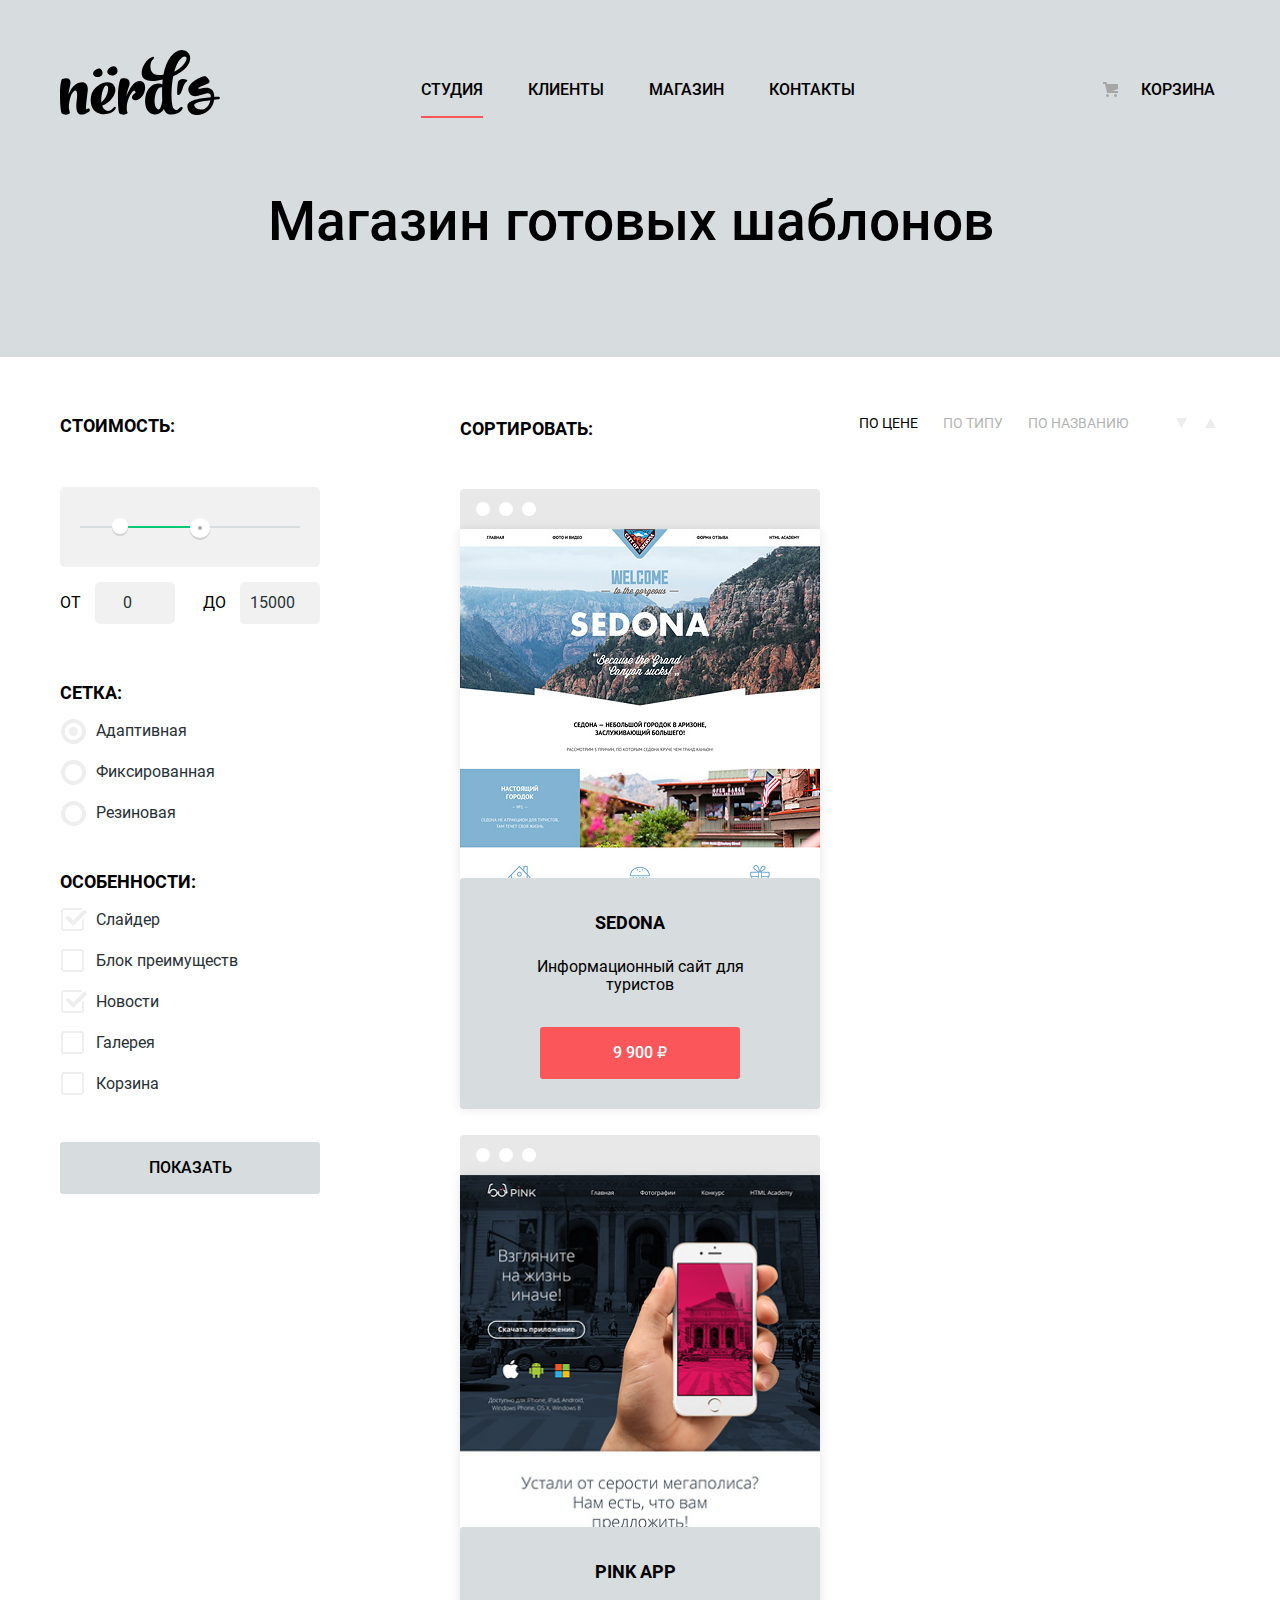
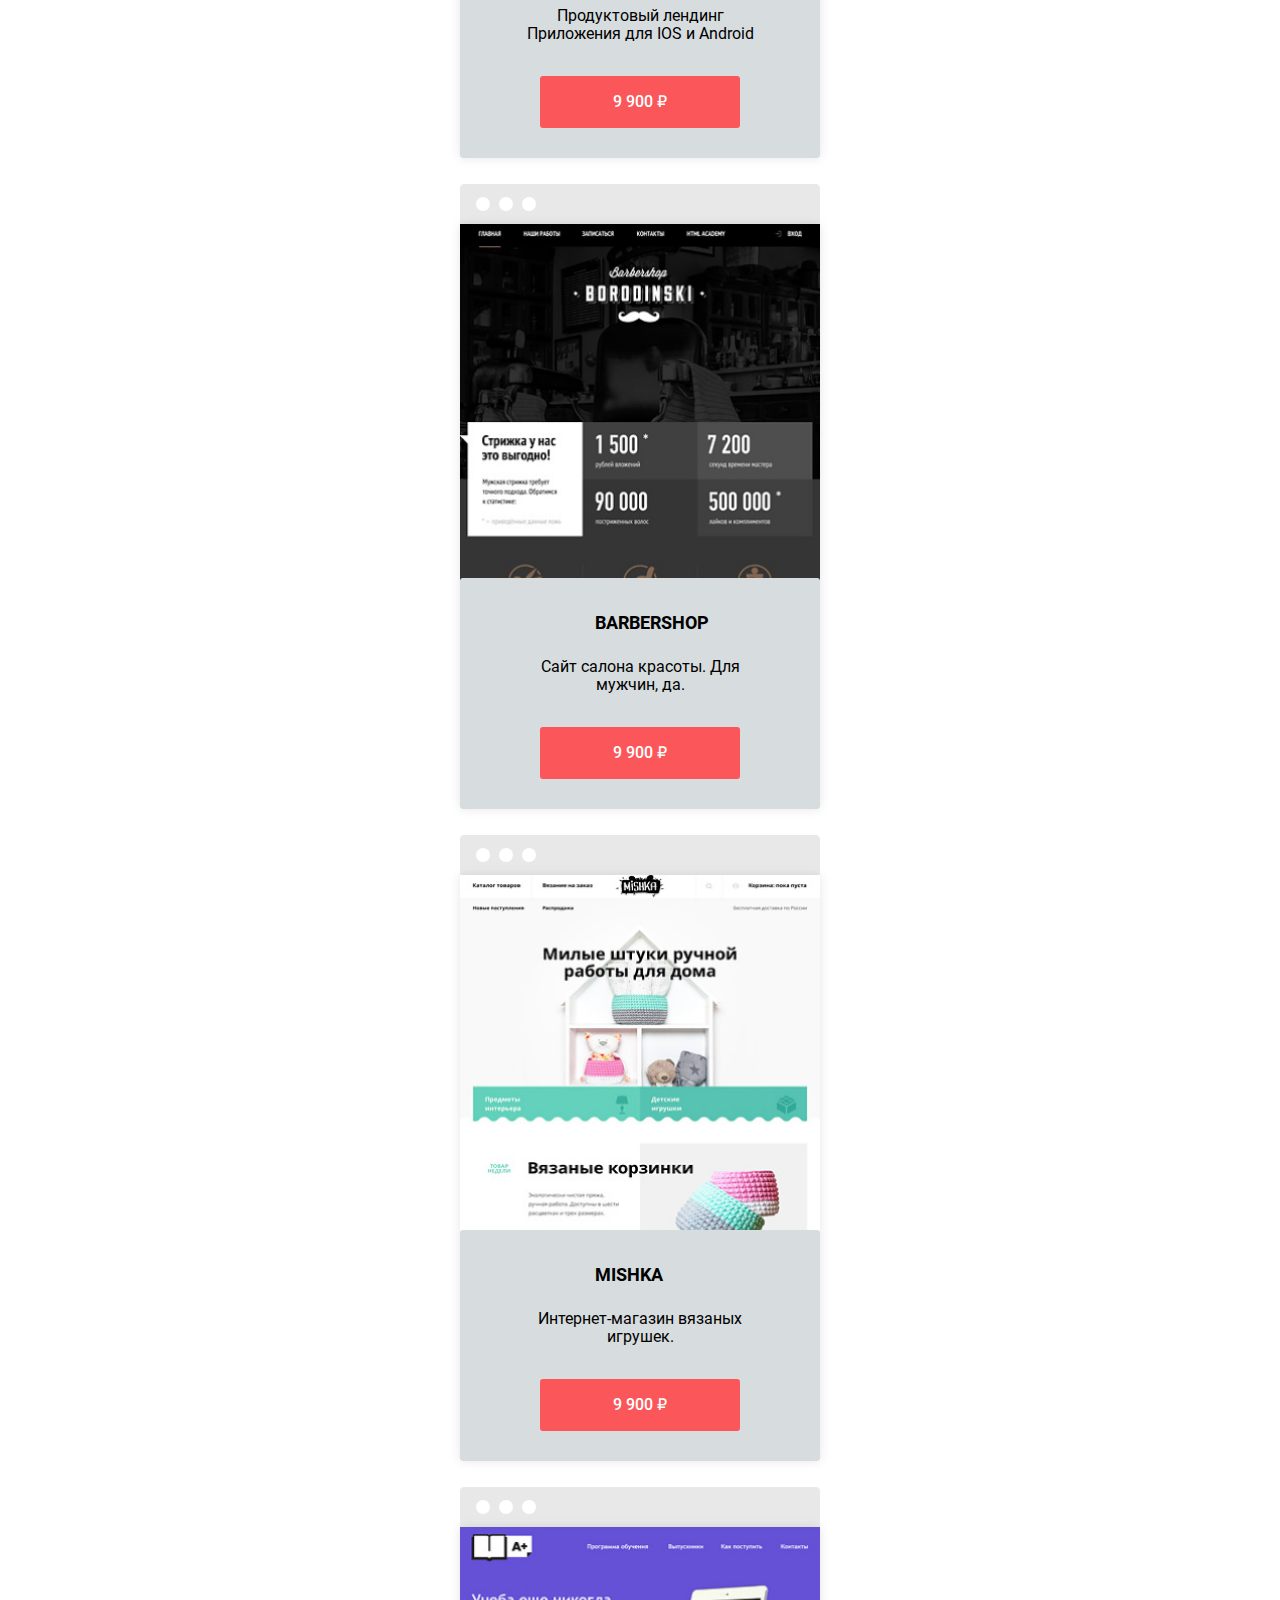
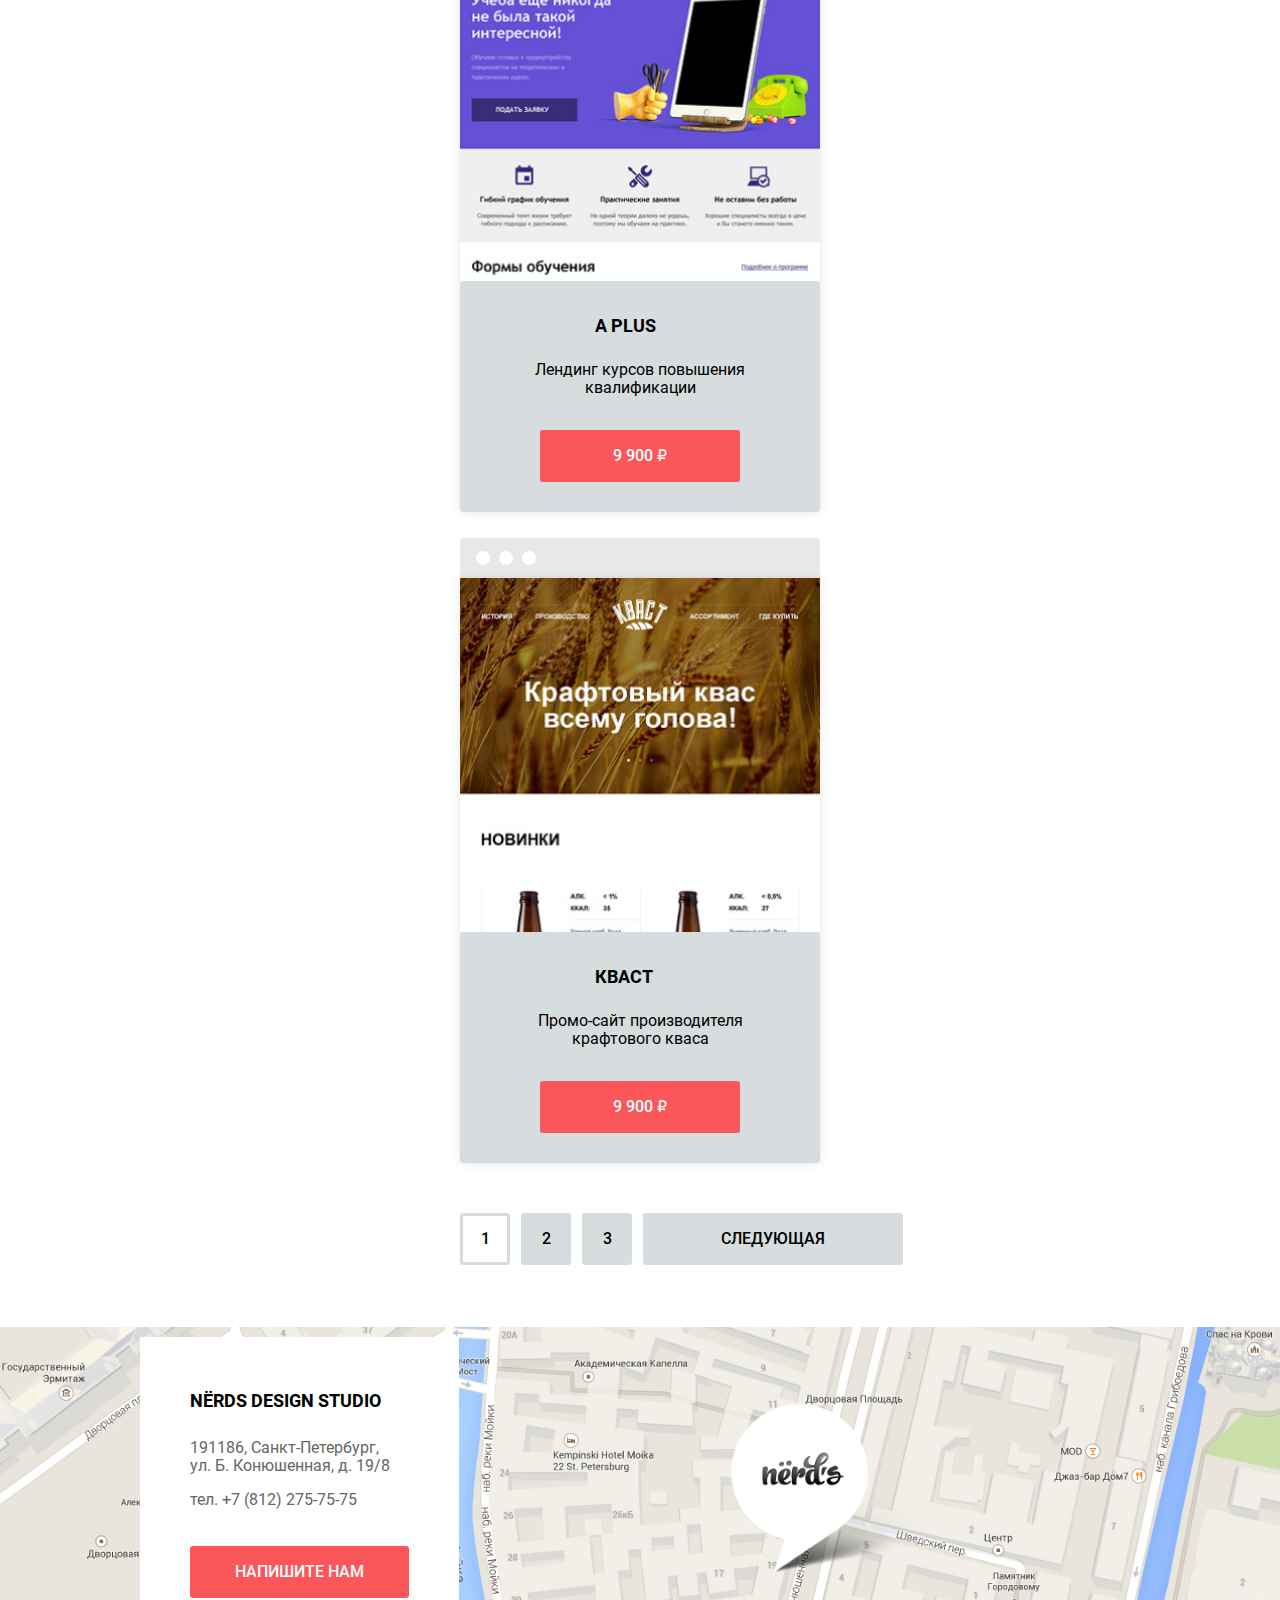
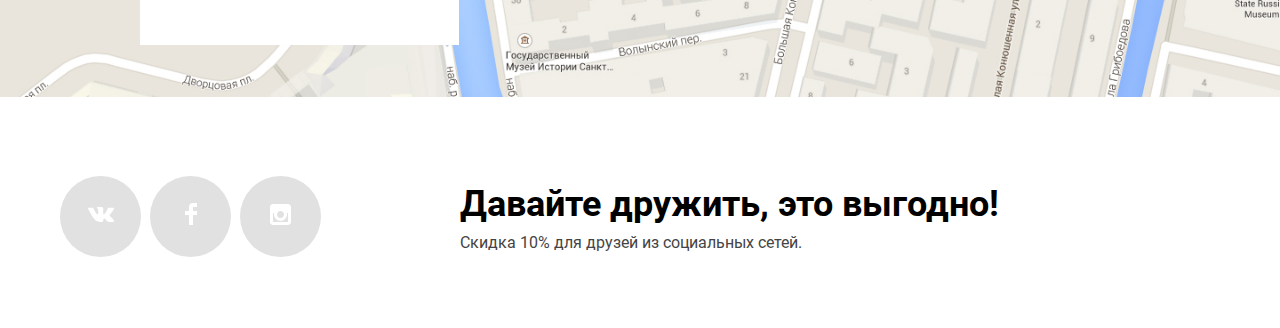
==== commit b702c396: "nerds 06/10/20" ====
--- a/inner.html
+++ b/inner.html
@@ -148,63 +148,63 @@
           <ul class="catalog-list">
             <li class="catalog-item">
               <img src="img/img-sedona-catalog.png" width="360" height="576" alt="Логотип Sedona" class="catalog-image">
-              <!-- <div class="catalog-block">
+              <div class="catalog-block">
                 <a href="">
                   <h2 class="catalog-header">sedona</h2>
                 </a>
                 <p class="catalog-text">Информационный сайт для туристов</p>
                 <a href="" class="catalog-price">9 900 ₽<a>
-              </div> -->
+              </div>
             </li>
             <li class="catalog-item">
               <img src="img/img-pink-catalog.png" width="360" height="576" alt="Логотип Pink" class="catalog-image">
-              <!-- <div class="catalog-block">
+              <div class="catalog-block">
                 <a href="">
                   <h2 class="catalog-header">pink app</h2>
                 </a>
                 <p class="catalog-text">Продуктовый лендинг Приложения для IOS и Android</p>
                 <a href="" class="catalog-price">9 900 ₽<a>
-              </div> -->
+              </div>
             </li>
             <li class="catalog-item">
               <img src="img/img-barbershop-catalog.png" width="360" height="582" alt="Логотип Barbershop" class="catalog-image">
-              <!-- <div class="catalog-block">
+              <div class="catalog-block">
                 <a href="">
                   <h2 class="catalog-header">barbershop</h2>
                 </a>
                 <p class="catalog-text">Сайт салона красоты. Для мужчин, да.</p>
                 <a href="" class="catalog-price">9 900 ₽<a>
-              </div> -->
+              </div>
             </li>
             <li class="catalog-item">
               <img src="img/img-mishka-catalog.png" width="360" height="580" alt="Логотип Mishka" class="catalog-image">
-              <!-- <div class="catalog-block">
+              <div class="catalog-block">
                 <a href="">
                   <h2 class="catalog-header">mishka</h2>
                 </a>
                 <p class="catalog-text">Интернет-магазин вязаных игрушек.</p>
                 <a href="" class="catalog-price">9 900 ₽<a>
-              </div> -->
+              </div>
             </li>
             <li class="catalog-item">
               <img src="img/img-aplus-catalog.png" width="360" height="582" alt="Логотип Aplus" class="catalog-image">
-              <!-- <div class="catalog-block">
+              <div class="catalog-block">
                 <a href="">
                   <h2 class="catalog-header">a plus</h2>
                 </a>
                 <p class="catalog-text">Лендинг курсов повышения квалификации</p>
                 <a href="" class="catalog-price">9 900 ₽<a>
-              </div> -->
+              </div>
             </li>
             <li class="catalog-item">
               <img src="img/img-kvast-catalog.png" width="360" height="580" alt="Логотип Kvast" class="catalog-image">
-              <!-- <div class="catalog-block">
+              <div class="catalog-block">
                 <a href="">
                   <h2 class="catalog-header">кваст</h2>
                 </a>
                 <p class="catalog-text">Промо-сайт производителя крафтового кваса</p>
                 <a href="" class="catalog-price">9 900 ₽<a>
-              </div> -->
+              </div>
             </li>
           </ul>
           <ul class="pagination-list">
--- a/css/style.css
+++ b/css/style.css
@@ -52,6 +52,9 @@
   --dark-blue: #444444;
   --perlamutr: #A6A6A6;
   --mouse-grey: #666666;
+  --blue-elise: #f1f1f1;
+  --aluminium: #ababab;
+  --light-telegrey: #cfcfcf;
 }
 
 body {
@@ -178,9 +181,8 @@
 .about-company-btn {
   text-align: center;
   display: inline-block;
-  padding: auto;
   width: 240px;
-  height: 50px;
+  height: 100%;
   text-transform: uppercase;
   color: var(--white);
   background: var(--basic-red);
@@ -188,7 +190,9 @@
   margin-bottom: 80px;
   box-sizing: border-box;
   padding-top: 17px;
+  padding-bottom: 17px;
   font-weight: 500;
+  vertical-align: baseline;
 }
 
 .about-company-btn:hover {
@@ -238,7 +242,7 @@
 .advantage-btn {
   display: inline-block;
   width: 160px;
-  height: 50px;
+  height: 100%;
   text-align: center;
   text-transform: uppercase;
   border-radius: 3px;
@@ -246,7 +250,9 @@
   margin-top: 32px;
   box-sizing: border-box;
   padding-top: 17px;
+  padding-bottom: 17px;
   font-weight: 500;
+  vertical-align: baseline;
 }
 
 .advantage-btn-red {
@@ -345,7 +351,7 @@
   border-radius: 3px;
   display: inline-block;
   width: 260px;
-  height: 50px;
+  height: 100%;
   margin-top: 27px;
   border-radius: 3px;
   font-weight: 500;
@@ -353,6 +359,9 @@
   line-height: 18px;
   text-transform: uppercase;
   border: none;
+  vertical-align: baseline;
+    padding-bottom: 17px;
+      padding-top: 17px;
 }
 
 .filter-btn:hover {
@@ -401,13 +410,15 @@
   border-radius: 3px;
   display: inline-block;
   width: 50px;
-  height: 50px;
+  height: 100%;
   margin-right: 11px;
   color: var(--black);
   text-align: center;
   box-sizing: border-box;
   padding-top: 14px;
+  padding-bottom: 14px;
   font-weight: 500;
+  vertical-align: baseline;
 }
 
 .pagination-item {
@@ -415,27 +426,31 @@
   border-radius: 3px;
   display: inline-block;
   width: 50px;
-  height: 50px;
+  height: 100%;
   margin-right: 11px;
   color: var(--black);
   text-align: center;
   box-sizing: border-box;
   padding-top: 17px;
+  padding-bottom: 17px;
   font-weight: 500;
+  vertical-align: baseline;
 }
 
 .pagination-item-next {
   background-color: var(--basic-grey);
   border-radius: 3px;
   display: inline-block;
-  height: 50px;
+  height: 100%;
   width: 260px;
   color: var(--black);
   text-align: center;
   box-sizing: border-box;
   padding-top: 17px;
+  padding-bottom: 17px;
   text-transform: uppercase;
   font-weight: 500;
+  vertical-align: baseline;
 }
 
 .pagination-item-next:hover {
@@ -482,11 +497,11 @@
   font-weight: bold;
   font-size: 18px;
   line-height: 30px;
-  display: inline-block;
-  text-transform: uppercase;
-  width: 134px;
+  text-transform: uppercase;
+  /* width: 134px; */
   margin: 0px;
   padding: 0px;
+  vertical-align: top;
 }
 
 .sort-by-item {
@@ -495,6 +510,7 @@
   text-transform: uppercase;
   opacity: 0.3;
   display: inline-block;
+  vertical-align: baseline;
 }
 
 .sort-by-item:hover {
@@ -534,7 +550,7 @@
 
 .slide-tagline {
   padding-top: 25px;
-  padding-bottom: 43px;
+  padding-bottom: 40px;
 }
 
 .product-type {
@@ -726,6 +742,7 @@
 .logo-list {
   list-style: none;
   display: flex;
+  flex-wrap: wrap;
   justify-content: space-between;
   padding: 0px;
   margin: 0px;
@@ -794,7 +811,7 @@
   list-style: none;
   justify-content: space-between;
   padding: 0px;
-  margin-top: 25px;
+  margin-top: 20px;
 }
 
 .slider-list {
@@ -849,12 +866,29 @@
   height: auto;
 }
 
+/* .catalog-image {
+  display: block;
+  height: 100%;
+   width: auto;
+  position: relative;
+} */
+.catalog-block {
+  /* display: none; */
+  position: absolute;
+  bottom: 0px;
+  left: 0px;
+  width: 360px;
+  height: 231px;
+  background-color: var(--basic-grey);
+  border-radius: 3px;
+}
+
 .catalog-item {
   background-color: var(--basic-extra-light);
   box-shadow: 0 0 10px rgba(0, 0, 0, 0.1);
   display: block;
   height: 100%;
-  width: auto;
+   width: auto;
   position: relative;
 }
 
@@ -895,19 +929,19 @@
   padding-top: 39px;
   padding-right: 20px;
   padding-left: 20px;
-  background-color: #f1f1f1;
+  background-color: var(--blue-elise);
   border-radius: 5px;
 }
 
 .scale {
   height: 2px;
-  background: #d7dcde;
+  background: var(--basic-grey);
 }
 
 .bar {
   width: 70%;
   height: 2px;
-  background: #00ca74;
+  background: var(--basic-green);
 }
 
 .toggle {
@@ -917,10 +951,10 @@
   width: 4px;
   height: 4px;
   padding: 0;
-  border: 8px solid #ffffff;
-  background-color: #ababab;
+  border: 8px solid var(--white);
+  background-color: var(--aluminium);
   border-radius: 50%;
-  box-shadow: 0 2px 1px 0 #cfcfcf;
+  box-shadow: 0 2px 1px 0 var(--light-telegrey);
   cursor: pointer;
 }
 
@@ -952,7 +986,7 @@
   color: #283136;
   border: none;
   border-radius: 5px;
-  background: #f1f1f1;
+  background: var(--blue-elise);
   font-family: inherit;
   font-size: inherit;
   line-height: 22px;
@@ -1137,7 +1171,7 @@
 
 .site-wrapper-3 {
   background-color: var(--basic-grey);
-  background-image: url("../img/slide3.png");
+  background-image: url("../img/slide3-hardcore.png");
 }
 
 .map {
@@ -1177,7 +1211,7 @@
   width: 319px;
   height: 308px;
   left: 140px;
-  bottom: 54px;
+  bottom: 56px;
 }
 
 .info-box-item {
@@ -1209,7 +1243,6 @@
 .write-us-btn {
   display: inline-block;
   width: 219px;
-  height: 50px;
   box-sizing: border-box;
   background-color: var(--basic-red);
   border-radius: 3px;
@@ -1219,9 +1252,11 @@
   font-size: 16px;
   line-height: 18px;
   padding-top: 17px;
+  padding-bottom: 17px;
   text-align: center;
   margin-left: 50px;
   margin-top: 37px;
+  vertical-align: baseline;
 }
 
 fieldset {
@@ -1356,6 +1391,7 @@
   margin-left: 100px;
   margin-top: 32px;
   border: none;
+  vertical-align: baseline;
 }
 
 .pop-up-close {
@@ -1409,16 +1445,7 @@
   background-color: var(--basic-red);
 }
 
-.catalog-block {
-  /* display: none; */
-  position: absolute;
-  bottom: 0px;
-  left: 0px;
-  width: 360px;
-  height: 231px;
-  background-color: var(--basic-grey);
-  border-radius: 3px;
-}
+
 
 .catalog-header {
   text-transform: uppercase;
@@ -1454,16 +1481,17 @@
 .catalog-price {
   display: inline-block;
   width: 200px;
-  height: 50px;
   text-align: center;
   text-transform: uppercase;
   border-radius: 3px;
   color: var(--white);
   box-sizing: border-box;
   padding-top: 17px;
+  padding-bottom: 17px;
   font-weight: 500;
   background-color: var(--basic-red);
   margin-left: 80px;
+  vertical-align: baseline;
 }
 
 .catalog-price:hover {
